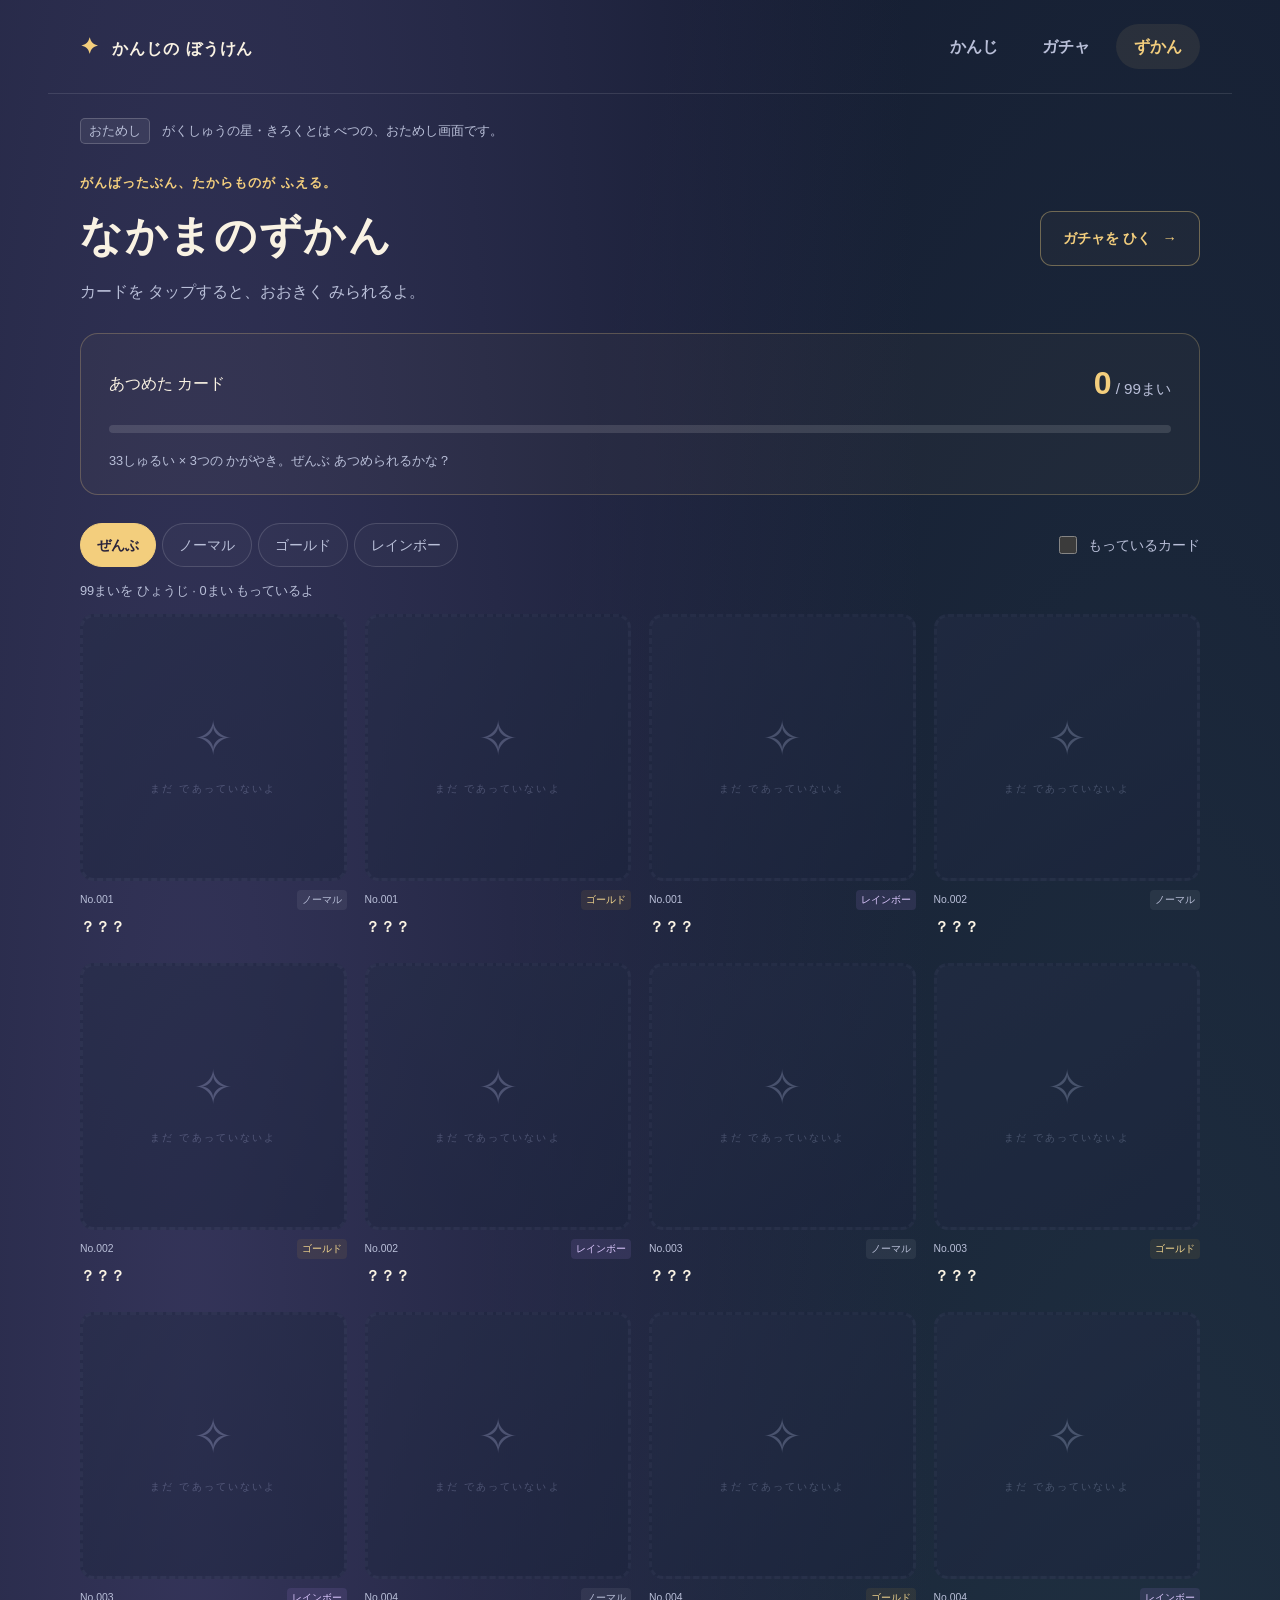
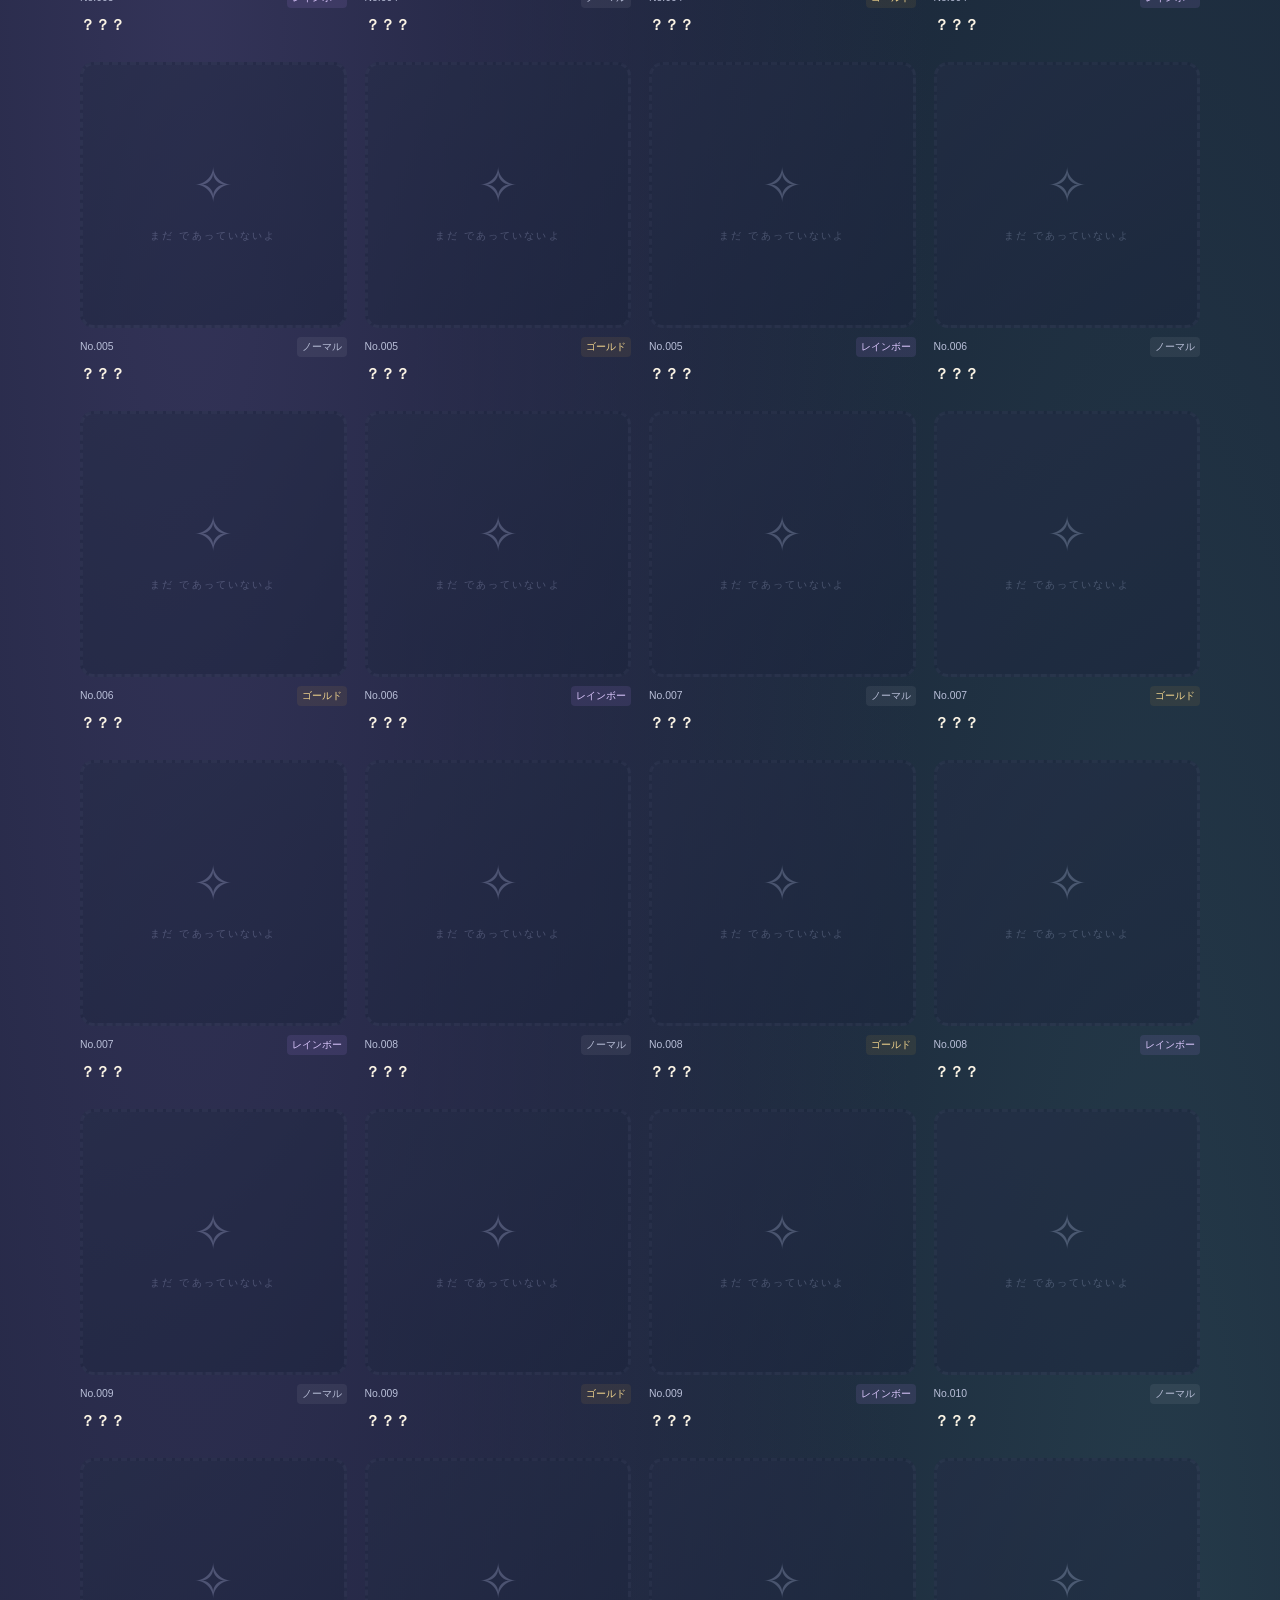
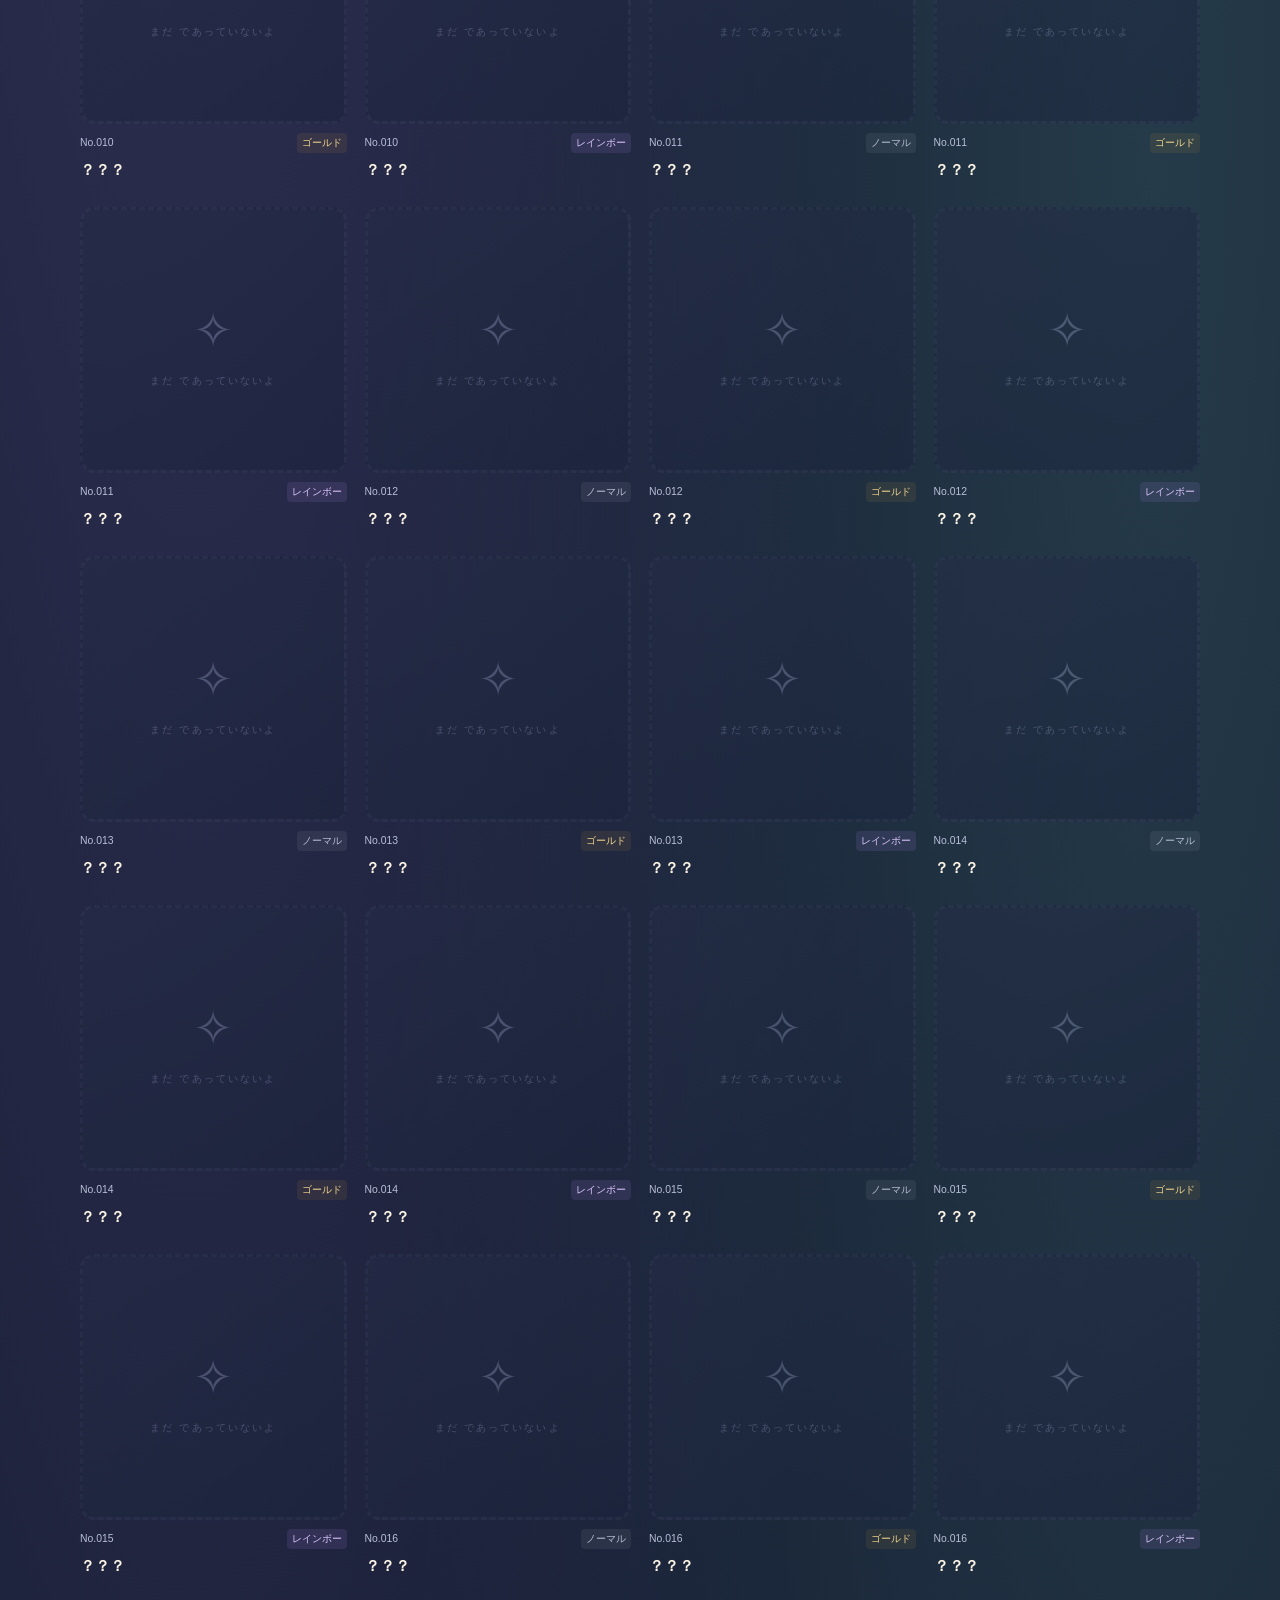
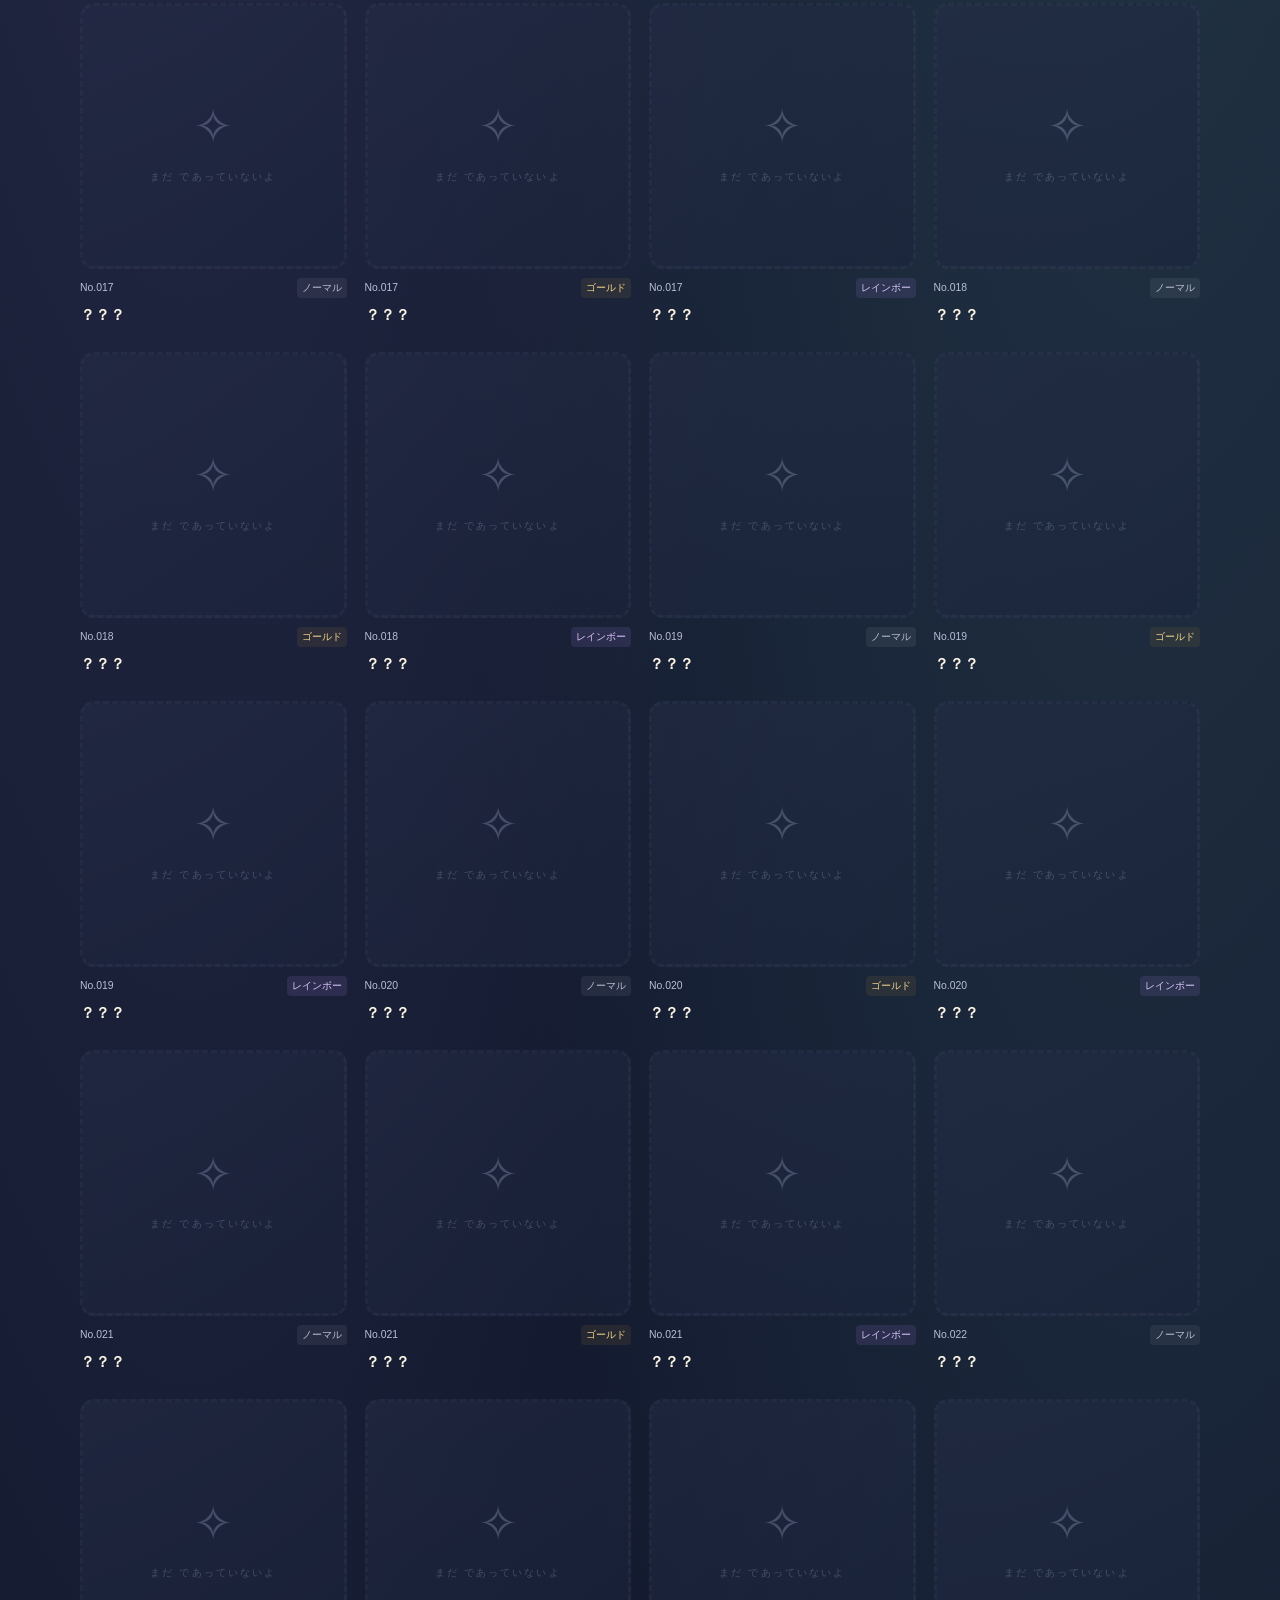
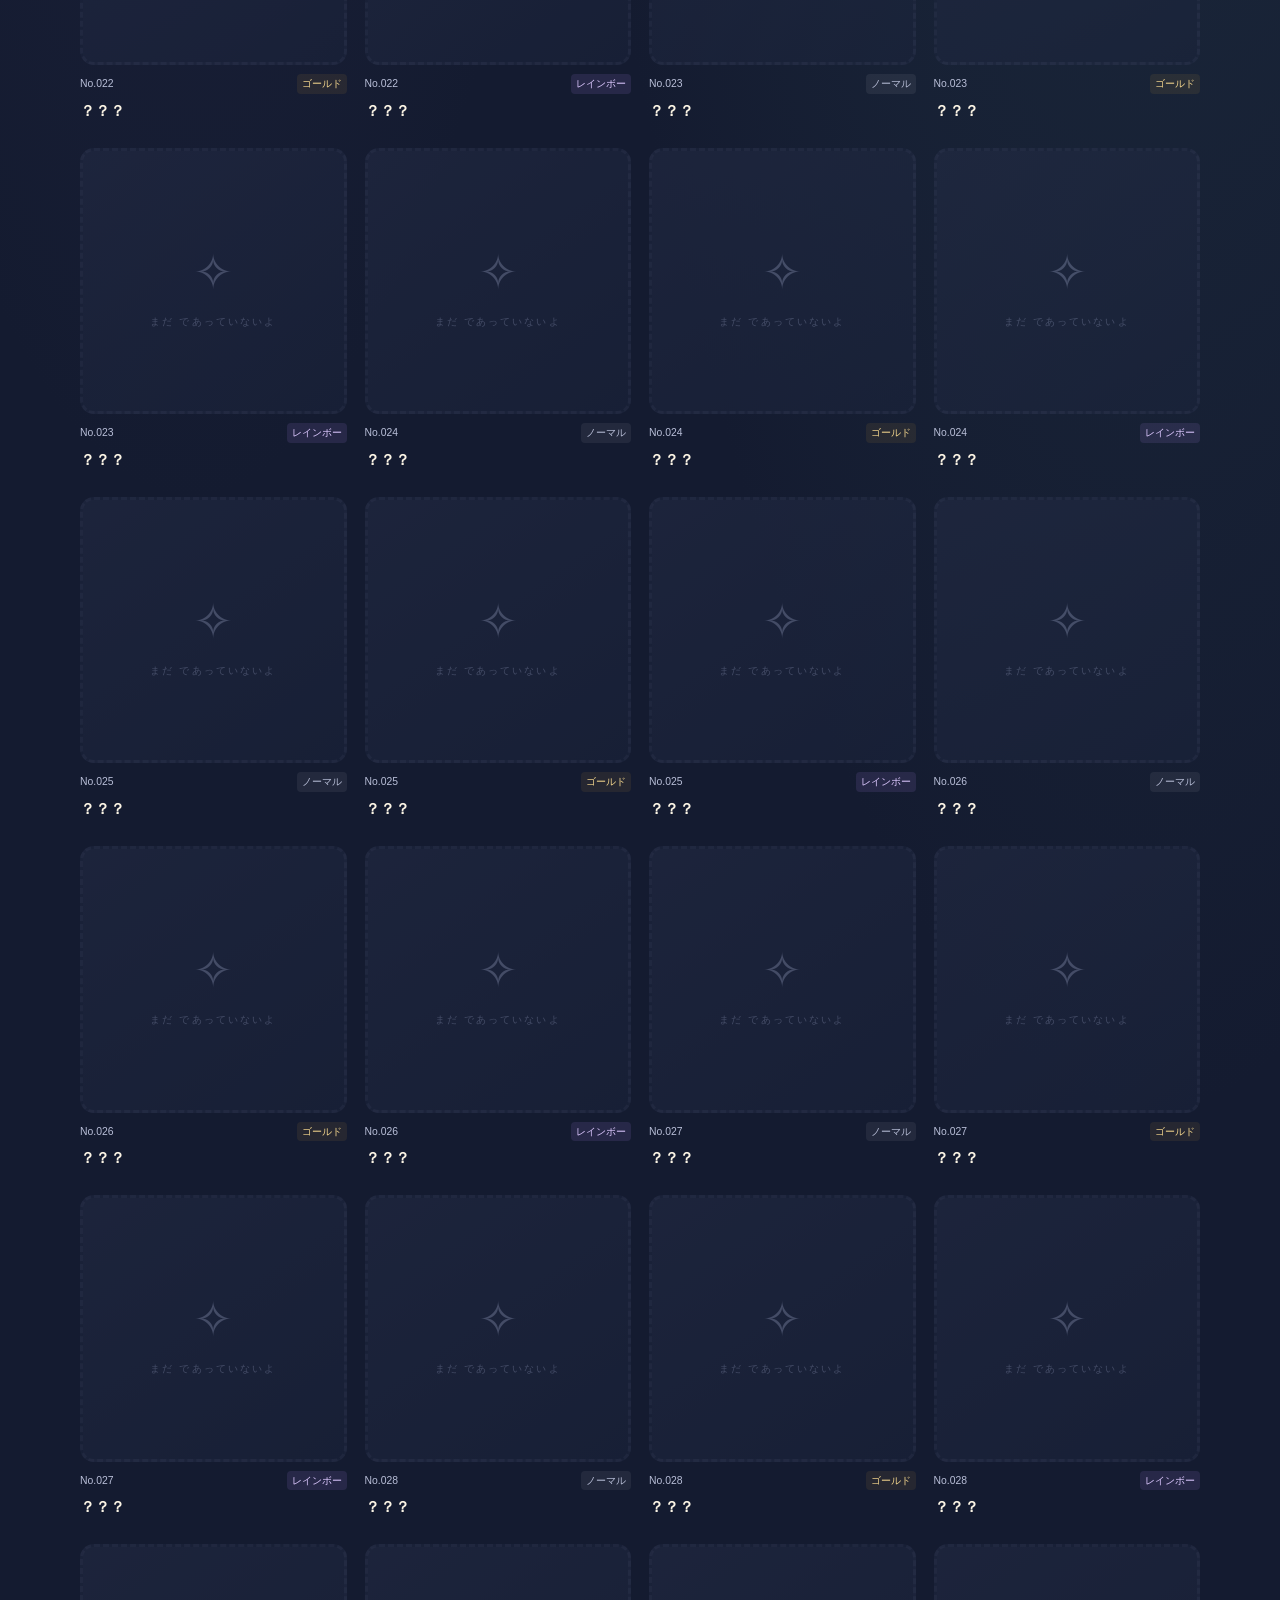
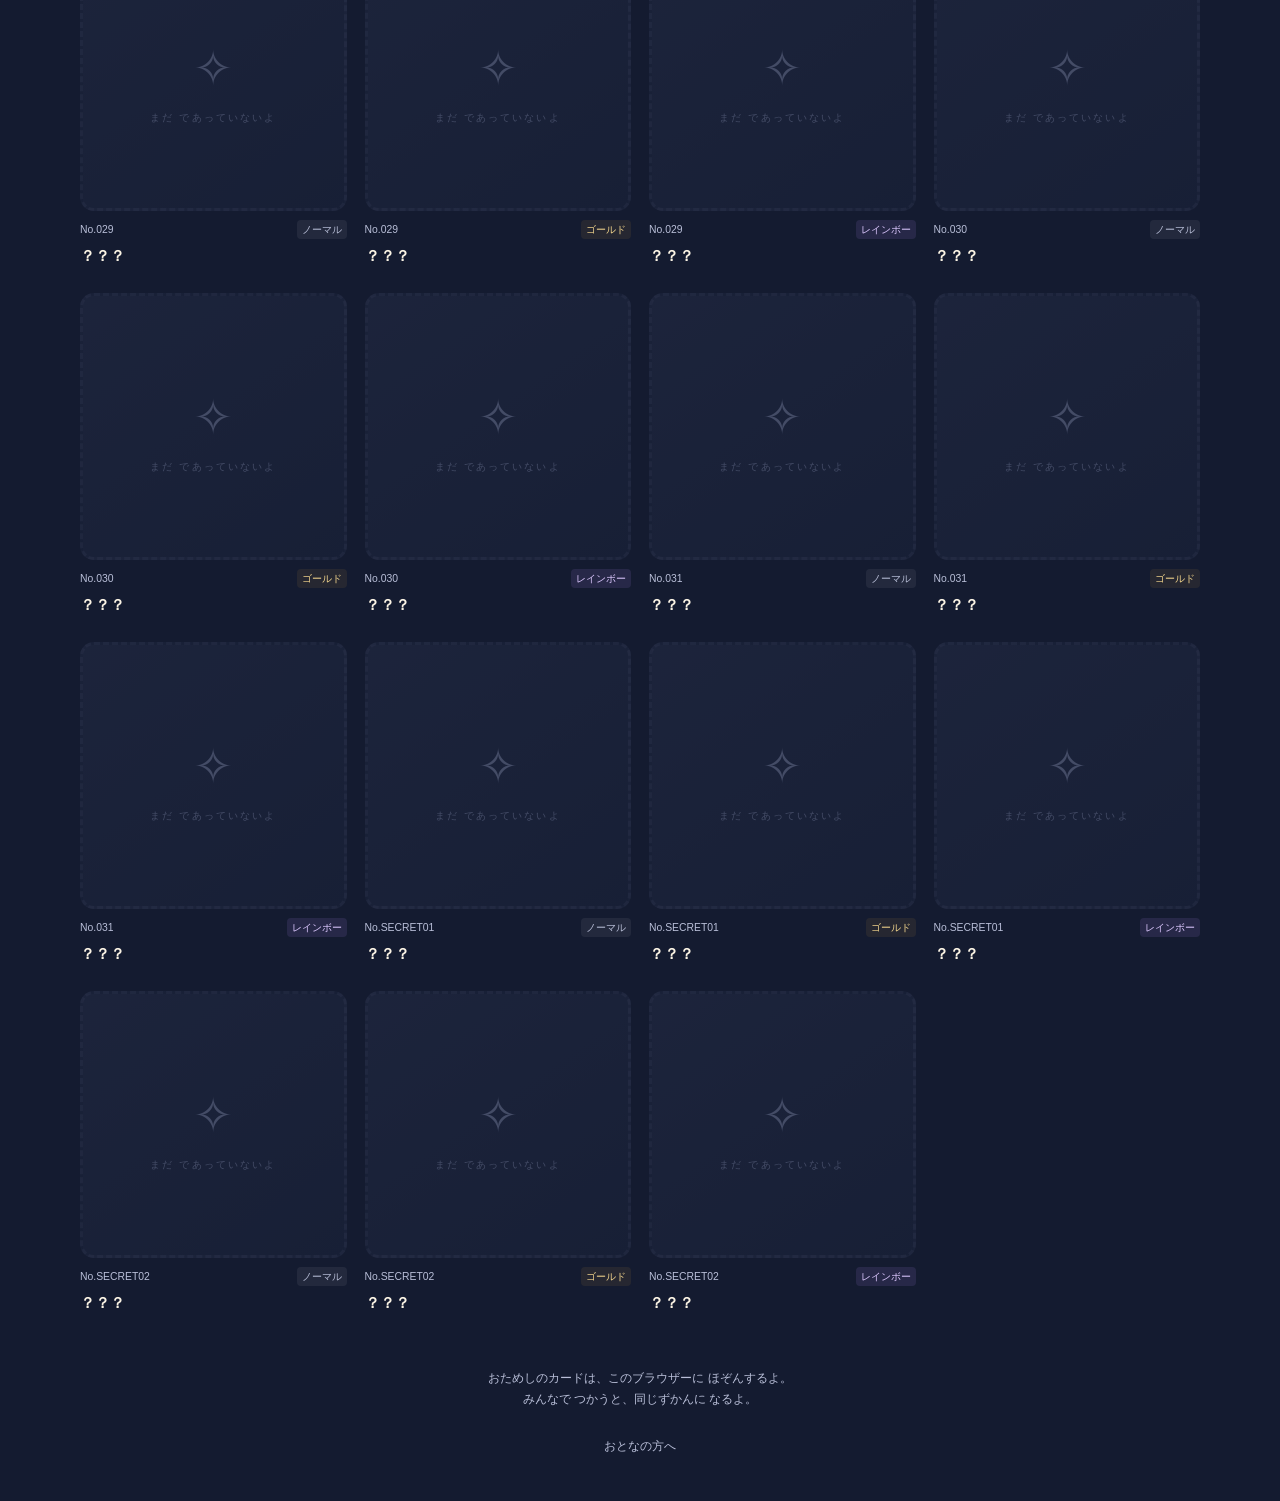
==== collection.html @ ec136ae5 "Add gacha and 99-card album with gold and rainbow foil effects" ====
<!doctype html>
<html lang="ja">
<head>
  <meta charset="utf-8">
  <meta name="viewport" content="width=device-width, initial-scale=1">
  <meta name="theme-color" content="#171d39">
  <link rel="stylesheet" href="css/rewards.css">
  <script src="js/cards.js" defer></script>
  <script src="js/rewards.js" defer></script>
  <title>なかまのずかん | かんじの ぼうけん</title>
</head>
<body data-page="collection">
  <a class="skip-link" href="#main">ほんぶんへ</a>
  <header class="site-header">
    <a class="brand" href="index.html"><span aria-hidden="true">✦</span> かんじの ぼうけん</a>
    <nav aria-label="メニュー">
      <a href="index.html">かんじ</a>
      <a href="gacha.html" >ガチャ</a>
      <a href="collection.html" aria-current="page">ずかん</a>
    </nav>
  </header>
  <main id="main">
    <p class="trial-note"><span>おためし</span> がくしゅうの星・きろくとは べつの、おためし画面です。</p>
    <p id="storage-message" class="notice" role="status" aria-live="polite"></p>
    <div class="page-heading"><div><p class="eyebrow">がんばったぶん、たからものが ふえる。</p><h1>なかまのずかん</h1><p>カードを タップすると、おおきく みられるよ。</p></div><a class="secondary-button" href="gacha.html">ガチャを ひく <span aria-hidden="true">→</span></a></div>
    <section class="collection-progress" aria-label="あつめたカード">
      <div><span>あつめた カード</span><strong><span id="collection-count">0</span><small> / 99まい</small></strong></div>
      <progress id="collection-progress" max="99" value="0" aria-label="99まいまでの すすみぐあい"></progress>
      <p>33しゅるい × 3つの かがやき。ぜんぶ あつめられるかな？</p>
    </section>
    <div class="collection-toolbar"><div id="tier-filters" class="filter-group" role="group" aria-label="カードのしゅるい"><button type="button" data-filter="all" aria-pressed="true">ぜんぶ</button><button type="button" data-filter="normal" aria-pressed="false">ノーマル</button><button type="button" data-filter="gold" aria-pressed="false">ゴールド</button><button type="button" data-filter="rainbow" aria-pressed="false">レインボー</button></div><label class="owned-filter"><input id="owned-only" type="checkbox"> もっているカード</label></div>
    <p id="album-summary" role="status" aria-live="polite"></p>
    <div id="album-grid" class="album-grid"></div>
    <p id="album-empty" class="album-empty" hidden>まだ このカードは ないよ。<a href="gacha.html">ガチャで なかまを さがそう。</a></p>
  </main>
  <dialog id="card-dialog" class="card-dialog" aria-labelledby="detail-name"><button id="close-detail" type="button" class="close-button" aria-label="カードをとじる">×</button><div id="detail-card"></div><p id="detail-tier" class="eyebrow"></p><h2 id="detail-name"></h2><p id="detail-count"></p><button id="detail-done" type="button" class="secondary-button">ずかんに もどる</button></dialog>
  <footer class="site-footer">
    <p>おためしのカードは、このブラウザーに ほぞんするよ。<br>みんなで つかうと、同じずかんに なるよ。</p>
    <details><summary>おとなの方へ</summary><p>この画面は表示・操作確認用です。学習による星の付与、児童別管理、本番の排出率は未連携です。</p><button id="reset-demo" class="text-button" type="button">おためしの記録をリセット</button></details>
  </footer>
  <noscript><p class="notice">JavaScriptを有効にすると、カードをあつめられます。</p></noscript>
</body>
</html>
---- css/rewards.css ----
* { box-sizing: border-box; }
:root { color-scheme: dark; --ink: #f9f2e3; --muted: #b9bfd8; --gold: #f3ce7d; --panel: #252c4a; }
body { margin: 0; color: var(--ink); background: radial-gradient(ellipse at 15% 15%, #343459 0, transparent 48%), radial-gradient(ellipse at 90% 35%, #253b4a 0, transparent 48%), #141b30; font-family: "Hiragino Kaku Gothic ProN", "Yu Gothic", sans-serif; line-height: 1.7; min-height: 100vh; }
a { color: inherit; } button, input { font: inherit; } button, a { -webkit-tap-highlight-color: transparent; } button { cursor: pointer; } button:disabled { cursor: default; opacity: .5; } button:focus-visible, a:focus-visible, input:focus-visible, summary:focus-visible { outline: 3px solid #97e9f6; outline-offset: 5px; }
[hidden] { display: none !important; }
.site-header { max-width: 1184px; margin: auto; padding: 24px 32px; display: flex; align-items: center; justify-content: space-between; gap: 20px; border-bottom: 1px solid #ffffff1c; }
.brand { text-decoration: none; font-weight: 800; letter-spacing: .06em; }.brand span { color: var(--gold); font-size: 1.4em; margin-right: 8px; }
nav { display: flex; gap: 8px; } nav a { white-space: nowrap; text-decoration: none; color: var(--muted); padding: 9px 18px; border-radius: 999px; font-weight: bold; } nav a[aria-current] { color: var(--gold); background: #f3ce7d15; }
main { max-width: 1184px; margin: auto; padding: 24px 32px 40px; }
.trial-note { font-size: .8rem; color: var(--muted); margin: 0 0 8px; }.trial-note span { display: inline-block; background: #ffffff12; border: 1px solid #ffffff30; border-radius: 5px; padding: 1px 8px; margin-right: 8px; }
.notice { color: #ffcfac; margin: 8px 0; }.notice:empty { display: none; }
.page-heading { display: flex; align-items: center; justify-content: space-between; gap: 20px; margin: 28px 0; }.eyebrow { color: var(--gold); letter-spacing: .08em; font-size: .8rem; font-weight: bold; margin: 0 0 6px; }h1 { margin: 0; font-size: clamp(1.8rem, 5vw, 2.65rem); letter-spacing: .04em; }h2 { font-size: 1.35rem; margin: 0 0 14px; }.page-heading p:not(.eyebrow):not(.star-wallet) { color: var(--muted); margin: 6px 0 0; }
.star-wallet { padding: 14px 20px; background: #f3ce7d0d; border: 1px solid #f3ce7d40; border-radius: 14px; font-size: .9rem; white-space: nowrap; }.star-wallet span { color: var(--gold); }.star-wallet strong { font-size: 1.8rem; margin: 0 5px; color: var(--gold); }
.gacha-layout { display: grid; grid-template-columns: 1.1fr 1fr; gap: 24px; }.summon-panel, .result-panel { position: relative; border: 1px solid #ffffff20; border-radius: 24px; padding: 32px; text-align: center; overflow: hidden; }.summon-panel { background: radial-gradient(ellipse at 50% 40%, #654b753b, transparent 65%), #ffffff04; }.result-panel { background: #ffffff05; display: flex; flex-direction: column; align-items: center; justify-content: center; }
.portal { position: relative; width: min(100%, 300px); aspect-ratio: 1; margin: 8px auto 18px; display: grid; place-items: center; }.portal::before { content: ""; position: absolute; inset: 8%; border: 1px solid #e9ce8d30; border-radius: 50%; background: radial-gradient(circle, #f1c36d18, #9272bd12 60%, transparent 70%); box-shadow: 0 0 60px #d29ffa15; }.portal-ring { position: absolute; inset: 0; border: 1px solid #e9ce8d66; border-radius: 50%; transform: rotate(-25deg) scaleY(.93); }.portal-ring::after { content: ""; position: absolute; inset: 13px; border: 1px dashed #e9ce8d44; border-radius: 50%; }
.mystery-card { width: 145px; height: 194px; background: repeating-linear-gradient(45deg, transparent 0 18px, #f9d78f06 18px 19px), linear-gradient(145deg, #414568, #242e4b); border: 3px solid #d1b371; border-radius: 15px; box-shadow: 0 12px 40px #0005, inset 0 0 0 6px #d1b37124; display: flex; flex-direction: column; align-items: center; justify-content: center; transform: rotate(-8deg); }.mystery-card > span { color: var(--gold); font-size: 4rem; text-shadow: 0 0 26px #ffe5a388; }.mystery-card small { font-size: .5rem; letter-spacing: .2em; color: #ebd19f; }.orbit-star { position: absolute; font-size: 2rem; color: var(--gold); }.star-one { top: 12%; right: 5%; }.star-two { bottom: 10%; left: 6%; font-size: 1.3rem; }.is-drawing .mystery-card { animation: summon .65s ease both; }@keyframes summon { 50% { transform: rotate(8deg) scale(1.12); filter: brightness(1.5); } }
.portal-caption { color: var(--muted); font-size: .85rem; }.primary-button, .secondary-button { display: inline-flex; justify-content: center; align-items: center; gap: 12px; padding: 14px 22px; border-radius: 12px; font-weight: bold; text-decoration: none; min-height: 48px; }.primary-button { width: 100%; color: #352815; border: 1px solid #ffe4a2; background: linear-gradient(110deg, #f3d998, #efbb62); box-shadow: 0 5px 20px #ecbd6420; }.primary-button:not(:disabled):hover { filter: brightness(1.08); }.secondary-button { color: var(--gold); border: 1px solid #eaca7d66; background: #f3ce7d08; font-size: .9rem; }.text-button { border: none; background: none; color: var(--muted); text-decoration: underline; padding: 10px 4px; font-size: .85rem; min-height: 44px; }.draw-message { min-height: 1.7em; font-size: .85rem; margin: 10px 0 0; }.result-content { width: 100%; margin: 0 0 22px; }.empty-result { color: #d1bf8750; font-size: 5rem; margin: 38px 0 0; }.result-content > p { color: var(--muted); }.result-content h3 { margin: 12px 0 0; font-size: 1.2rem; }.result-content .card-art { max-width: 268px; margin: 0 auto; }.result-meta { color: var(--gold) !important; font-size: .8rem; }
.card-art { position: relative; border-radius: 14px; overflow: hidden; isolation: isolate; background: #1e2945; border: 3px solid #c6c9d1; box-shadow: 0 9px 22px #0004; }.card-art img { display: block; width: 100%; height: auto; }.card-art::before, .card-art::after { pointer-events: none; position: absolute; inset: 0; content: ""; z-index: 1; }.card-art.normal::before, .card-art.normal::after { display: none; }.card-art.gold { border-color: #f8cf69; box-shadow: 0 0 0 1px #b77a2a, 0 0 22px #f8c65744; }.card-art.gold::before { background: radial-gradient(ellipse 2px 11px at 17% 30%, #fffde8, transparent), radial-gradient(ellipse 11px 2px at 17% 30%, #fffde8, transparent), radial-gradient(ellipse 2px 9px at 83% 68%, #fffde8, transparent), radial-gradient(ellipse 9px 2px at 83% 68%, #fffde8, transparent), linear-gradient(125deg, #ffcb3250, #fff1ab05 35%, #ffe48266 52%, #f4bd2708 70%); mix-blend-mode: soft-light; }.card-art.gold::after { background: linear-gradient(115deg, transparent 25%, #fff7c382 47%, #fff8dbb0 50%, transparent 65%); background-size: 260% 100%; animation: foil-sweep 6s ease-in-out infinite; opacity: .6; }.card-art.rainbow { border-color: #e5b4ff; box-shadow: 0 0 0 1px #9cd8ff, 0 0 25px #ae99ff55; }.card-art.rainbow::before { background: linear-gradient(125deg, #ff407c88, #ffca6c77 20%, #77f3c488 40%, #5dc5ff99 60%, #ac82ff99 80%, #ff8fc588); mix-blend-mode: soft-light; background-size: 200% 200%; animation: rainbow-flow 10s ease-in-out infinite alternate; }.card-art.rainbow::after { background: linear-gradient(115deg, transparent 25%, #ffffff88 49%, transparent 65%); background-size: 260% 100%; animation: foil-sweep 7s ease-in-out infinite; opacity: .55; }@keyframes foil-sweep { 0%, 20% { background-position: 100% 0; } 70%, 100% { background-position: 0 0; } }@keyframes rainbow-flow { from { background-position: 0 0; } to { background-position: 100% 100%; } }
.tier-guide { margin-top: 28px; padding: 28px 32px; display: grid; grid-template-columns: 1fr 1fr; gap: 28px; align-items: center; background: #ffffff04; border: 1px solid #ffffff15; border-radius: 20px; }.tier-guide p:last-child { color: var(--muted); font-size: .85rem; margin-bottom: 0; }.tier-steps { padding: 0; margin: 0; list-style: none; display: grid; grid-template-columns: repeat(3, 1fr); gap: 10px; text-align: center; }.tier-steps li { display: flex; flex-direction: column; align-items: center; font-size: .85rem; }.tier-steps li > span:last-child { color: var(--muted); font-size: .75rem; }.tier-dot { width: 46px; height: 46px; border-radius: 12px; display: grid; place-items: center; margin-bottom: 8px; background: #d2d6e2; color: #555e7c; font-size: 1.5rem; }.tier-dot.gold { background: linear-gradient(120deg, #b97c22, #fff0a8, #d5a147); color: #9b6723; }.tier-dot.rainbow { background: linear-gradient(120deg, #ffa6b6, #f2e2a7, #b6f2ca, #b4d8ff, #d0b7ff); color: #705f9e; }
.collection-progress { padding: 22px 28px; border: 1px solid #e7c68044; background: #f3ce7d08; border-radius: 18px; }.collection-progress > div { display: flex; align-items: center; justify-content: space-between; gap: 12px; }.collection-progress strong { font-size: 2rem; color: var(--gold); }.collection-progress small { font-size: .95rem; font-weight: normal; color: var(--muted); }.collection-progress p { color: var(--muted); font-size: .8rem; margin-bottom: 0; }progress { width: 100%; height: 8px; border: none; background: #ffffff10; border-radius: 10px; accent-color: var(--gold); }progress::-webkit-progress-bar { background: #ffffff10; border-radius: 10px; }progress::-webkit-progress-value { background: linear-gradient(90deg, #a68fce, #f3ce7d); border-radius: 10px; }
.collection-toolbar { display: flex; align-items: center; justify-content: space-between; flex-wrap: wrap; gap: 16px; margin: 28px 0 12px; }.filter-group { display: flex; gap: 6px; flex-wrap: wrap; }.filter-group button { min-height: 44px; border: 1px solid #ffffff25; background: #ffffff05; color: var(--muted); border-radius: 999px; padding: 9px 16px; font-size: .85rem; }.filter-group button[aria-pressed="true"] { color: #29233b; background: var(--gold); border-color: var(--gold); font-weight: bold; }.owned-filter { display: flex; gap: 8px; align-items: center; color: var(--muted); font-size: .85rem; min-height: 44px; }.owned-filter input { width: 18px; height: 18px; accent-color: var(--gold); }#album-summary { color: var(--muted); font-size: .8rem; }.album-grid { display: grid; grid-template-columns: repeat(4, minmax(0, 1fr)); gap: 24px 18px; }.album-entry { min-width: 0; }.album-card-button { border: 0; padding: 0; background: transparent; color: inherit; width: 100%; display: block; text-align: left; }.album-card-button:not(:disabled):hover .card-art { transform: translateY(-3px); }.album-entry .card-art { transition: transform .2s; }.locked-art { aspect-ratio: 1; border-style: dashed; border-color: #6c719033; background: linear-gradient(145deg, #252d47, #1b243c); display: grid; place-content: center; text-align: center; color: #747d9d; box-shadow: none; }.locked-art span { font-size: 3rem; }.locked-art small { font-size: .65rem; letter-spacing: .2em; }.album-label { margin: 9px 0 0; display: flex; align-items: center; justify-content: space-between; gap: 6px; font-size: .65rem; color: var(--muted); }.tier-label { border-radius: 4px; padding: 1px 5px; background: #ffffff10; }.tier-label.gold { color: #f5d78e; background: #cda23d18; }.tier-label.rainbow { color: #ddc8ff; background: #a77fe022; }.album-entry h2 { font-size: .95rem; margin: 4px 0 0; overflow-wrap: anywhere; }.album-entry .quantity { font-size: .72rem; color: var(--muted); margin: 2px 0 0; }.album-empty { text-align: center; padding: 40px 0; color: var(--muted); }.album-empty a { display: block; color: var(--gold); }
.card-dialog { background: #1d2741; color: var(--ink); width: min(92vw, 540px); border: 1px solid #f1d08d66; border-radius: 22px; padding: 40px 26px 24px; max-height: 94vh; overflow: auto; text-align: center; }.card-dialog::backdrop { background: #070b1bd9; backdrop-filter: blur(6px); }.card-dialog .card-art { max-width: 390px; margin: 0 auto 20px; }.card-dialog h2 { margin-bottom: 0; }.card-dialog p { margin: 6px 0 14px; }.close-button { position: absolute; right: 4px; top: 0; width: 44px; height: 40px; background: transparent; border: none; color: var(--ink); font-size: 1.8rem; }.site-footer { text-align: center; color: var(--muted); max-width: 800px; padding: 0 24px 32px; margin: 0 auto; font-size: .75rem; }.site-footer details { margin-top: 20px; }.site-footer summary { cursor: pointer; display: inline-block; min-height: 40px; padding: 7px; }.skip-link { position: absolute; left: 10px; top: -100px; z-index: 20; background: #17233a; padding: 10px; }.skip-link:focus { top: 10px; }
@media (max-width: 800px) { .gacha-layout { grid-template-columns: 1fr 1fr; gap: 16px; }.summon-panel,.result-panel { padding: 22px 16px; }.tier-guide { grid-template-columns: 1fr; }.album-grid { grid-template-columns: repeat(3,minmax(0,1fr)); } }
@media (max-width: 600px) { .site-header { padding: 16px; flex-direction: column; gap: 10px; }.brand { font-size: .95rem; }nav a { padding: 8px 16px; }main { padding: 18px 16px 30px; }.page-heading { flex-direction: column; align-items: flex-start; gap: 14px; margin: 22px 0; }.star-wallet { margin: 0; padding: 8px 16px; }.gacha-layout { grid-template-columns: 1fr; }.summon-panel { padding: 22px; }.portal { width: 235px; }.mystery-card { width: 120px; height: 165px; }.result-panel { padding: 24px; }.result-content .card-art { max-width: 270px; }.tier-guide { padding: 24px 18px; }.album-grid { grid-template-columns: repeat(2,minmax(0,1fr)); gap: 22px 12px; }.collection-progress { padding: 18px; }.filter-group { gap: 7px; display: grid; grid-template-columns: repeat(2, minmax(0, 1fr)); width: 100%; }.filter-group button { font-size: .73rem; padding: 8px 10px; }.collection-progress > div > span { font-size: .8rem; }.album-entry h2 { font-size: .8rem; }.trial-note { font-size: .7rem; }.card-dialog { padding: 40px 16px 20px; } }
@media (prefers-reduced-motion: reduce) { *, *::before, *::after { animation: none !important; transition: none !important; }.card-art.gold::after { background-size: 100% 100%; opacity: .2; }.card-art.rainbow::after { opacity: .2; } }
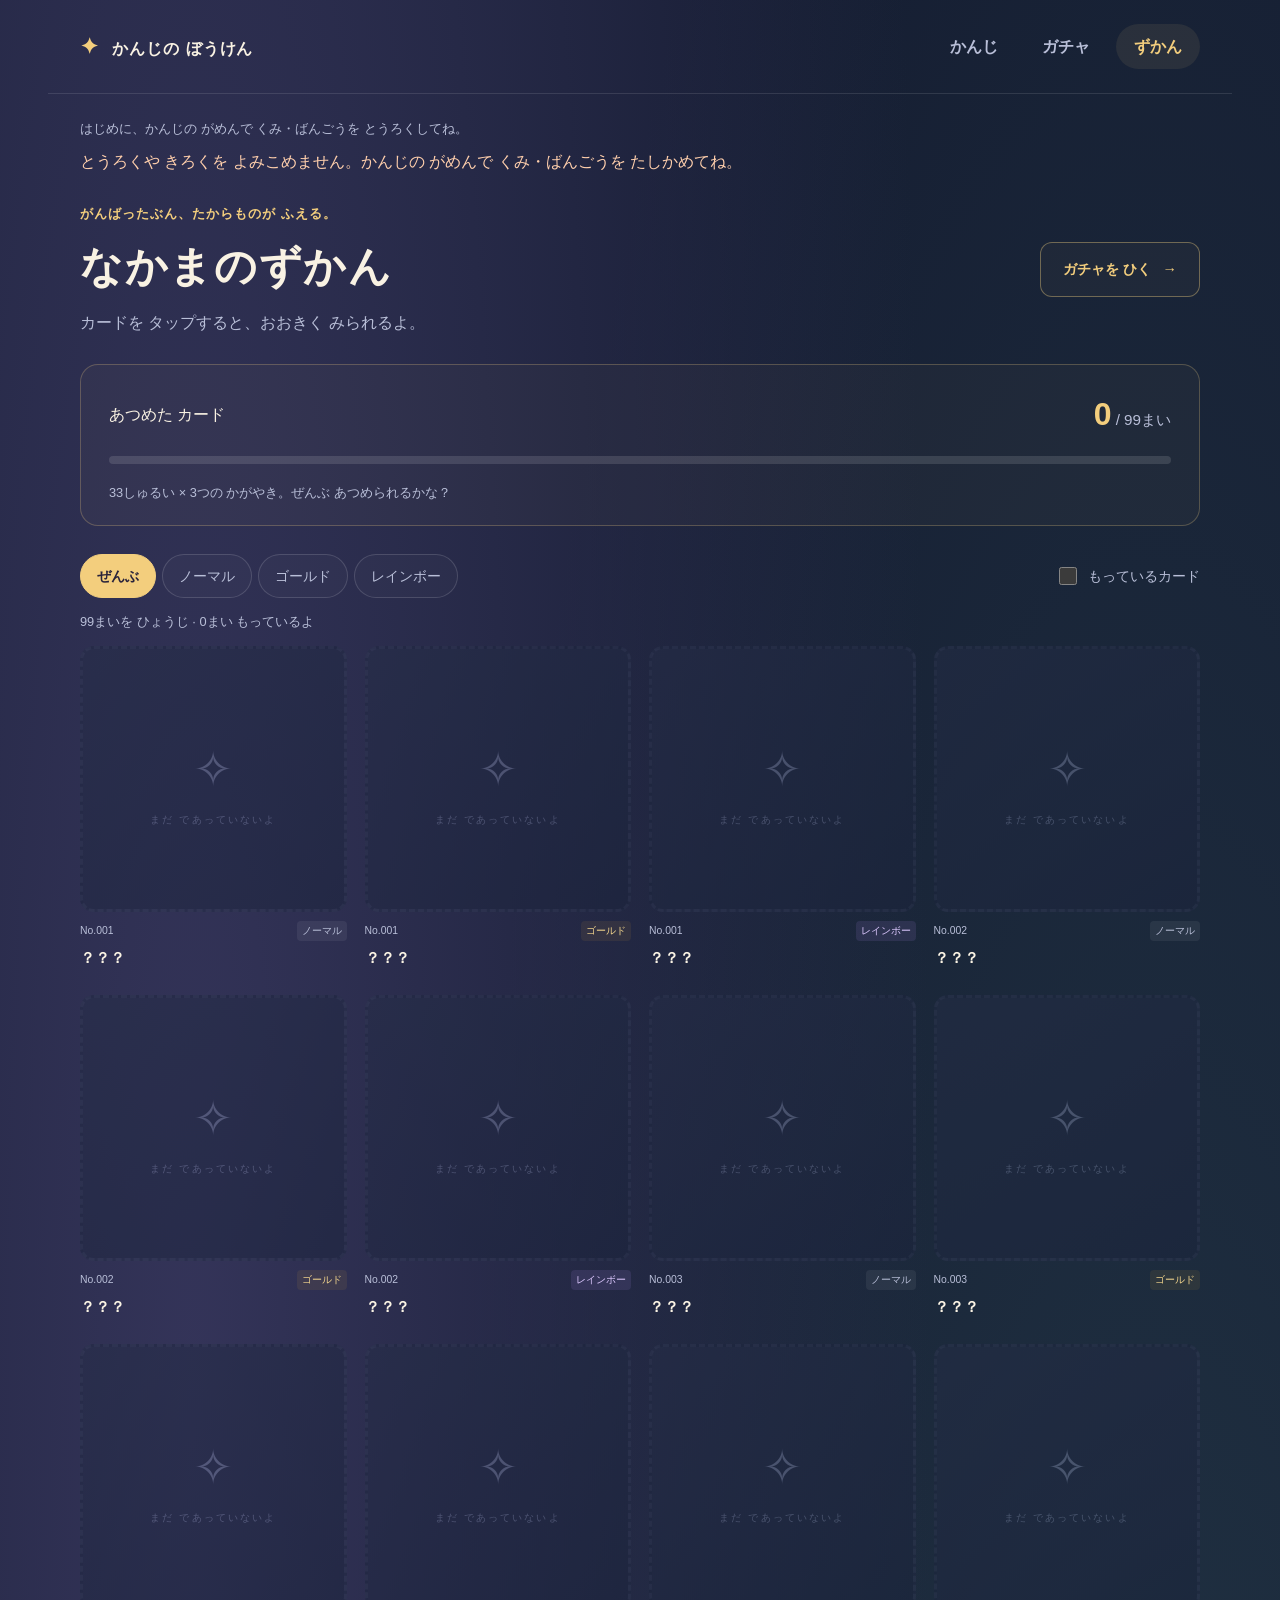
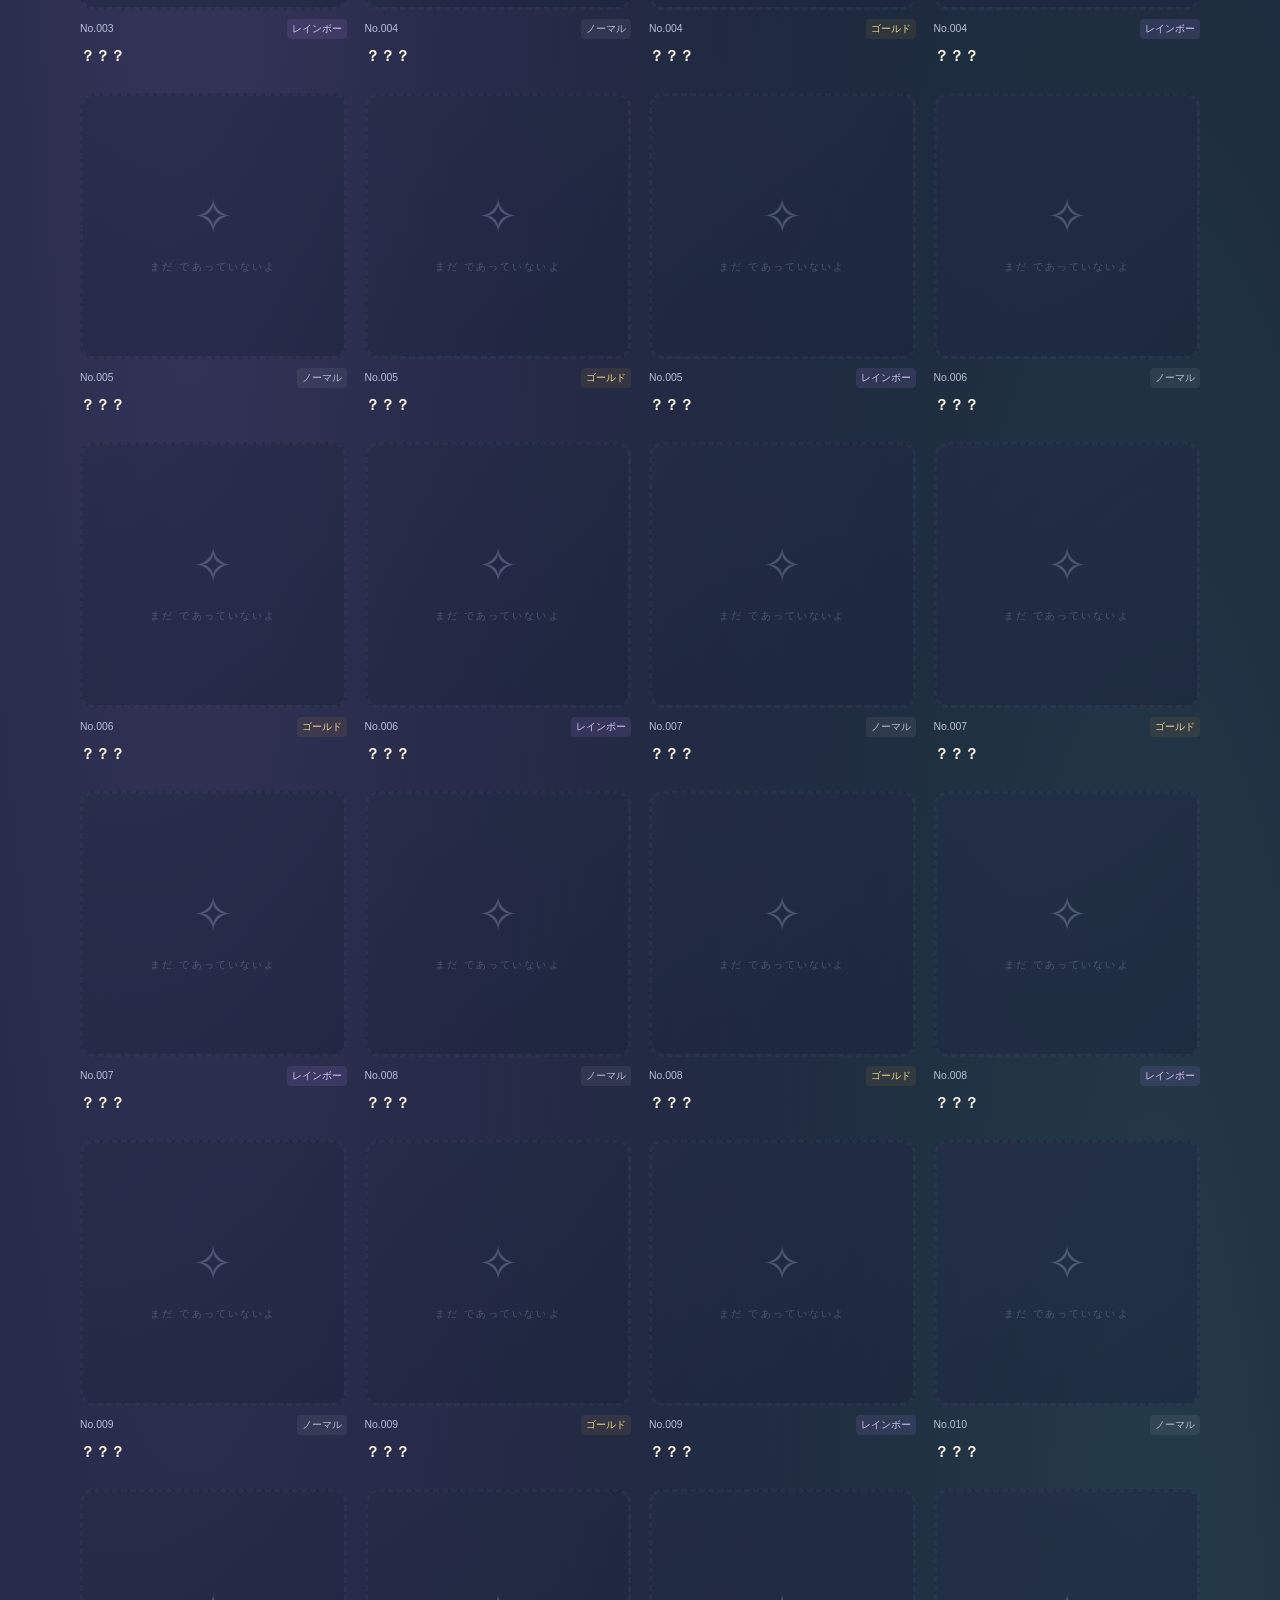
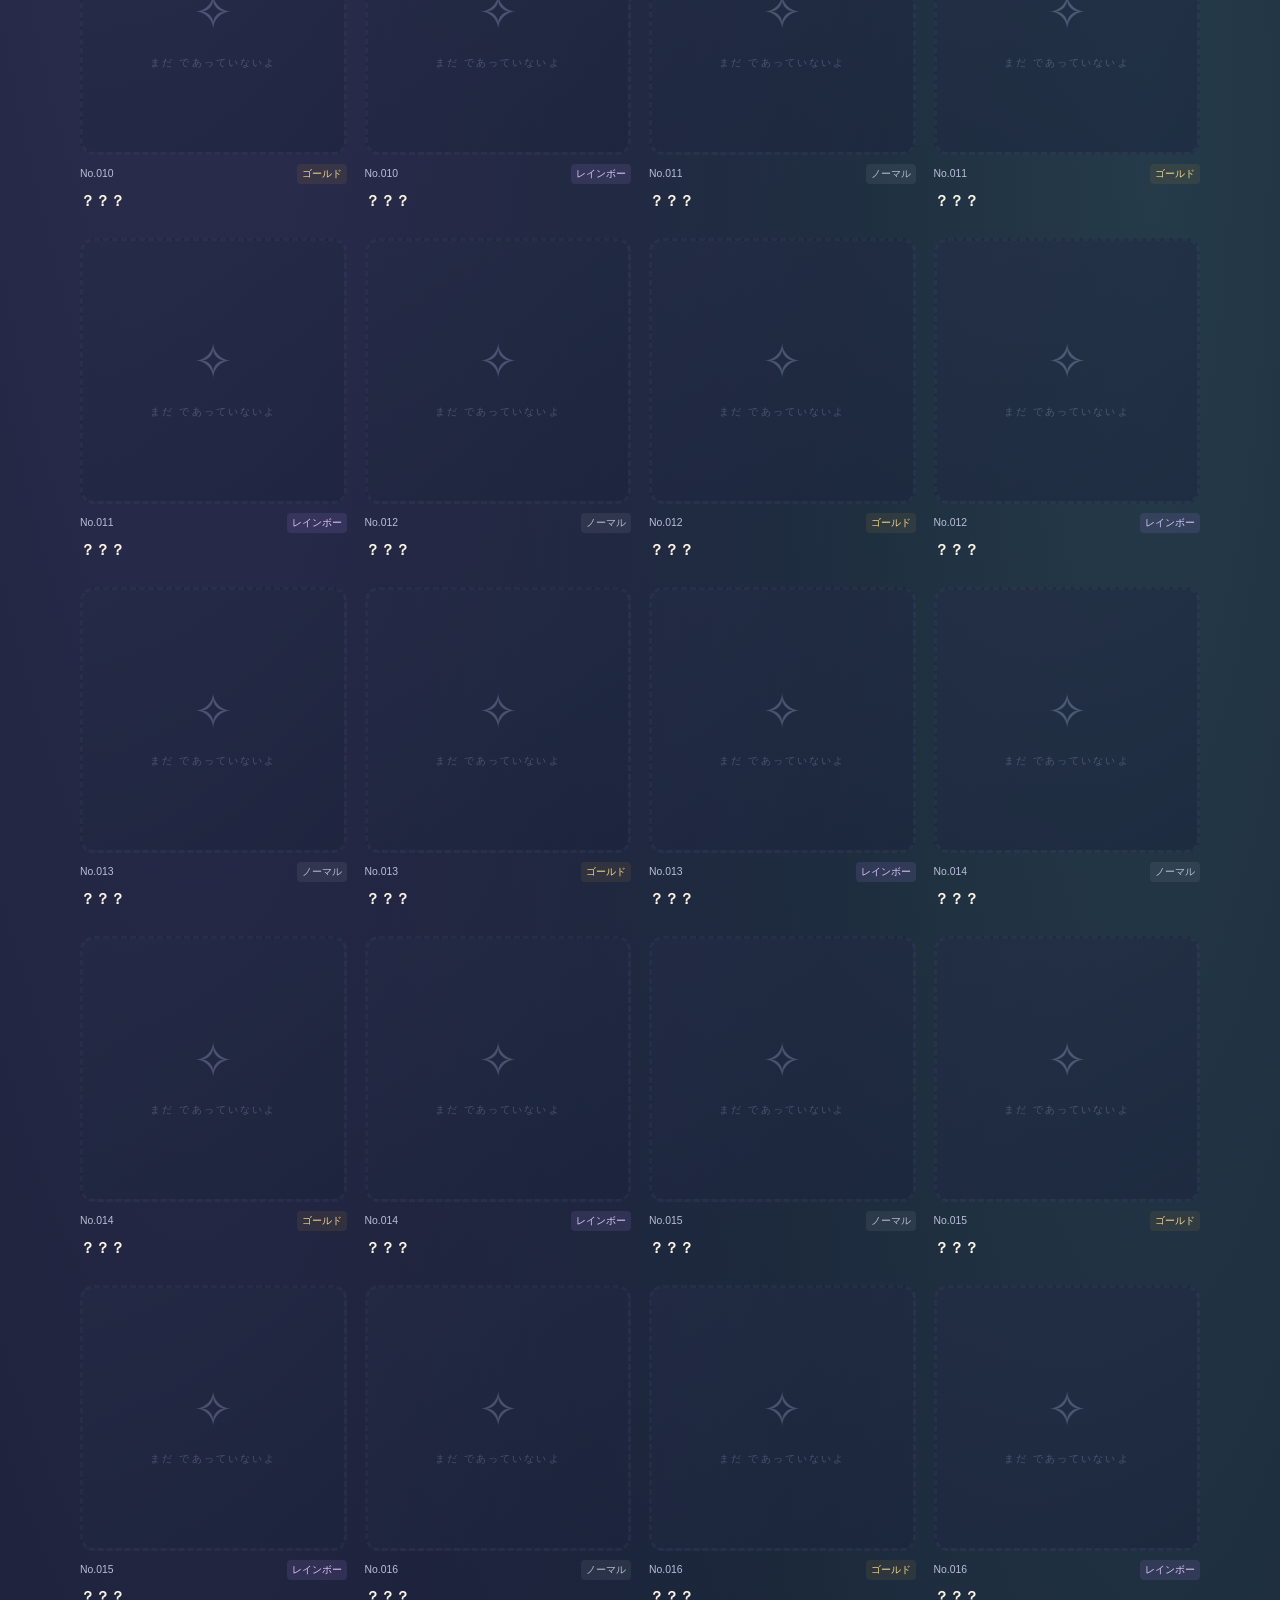
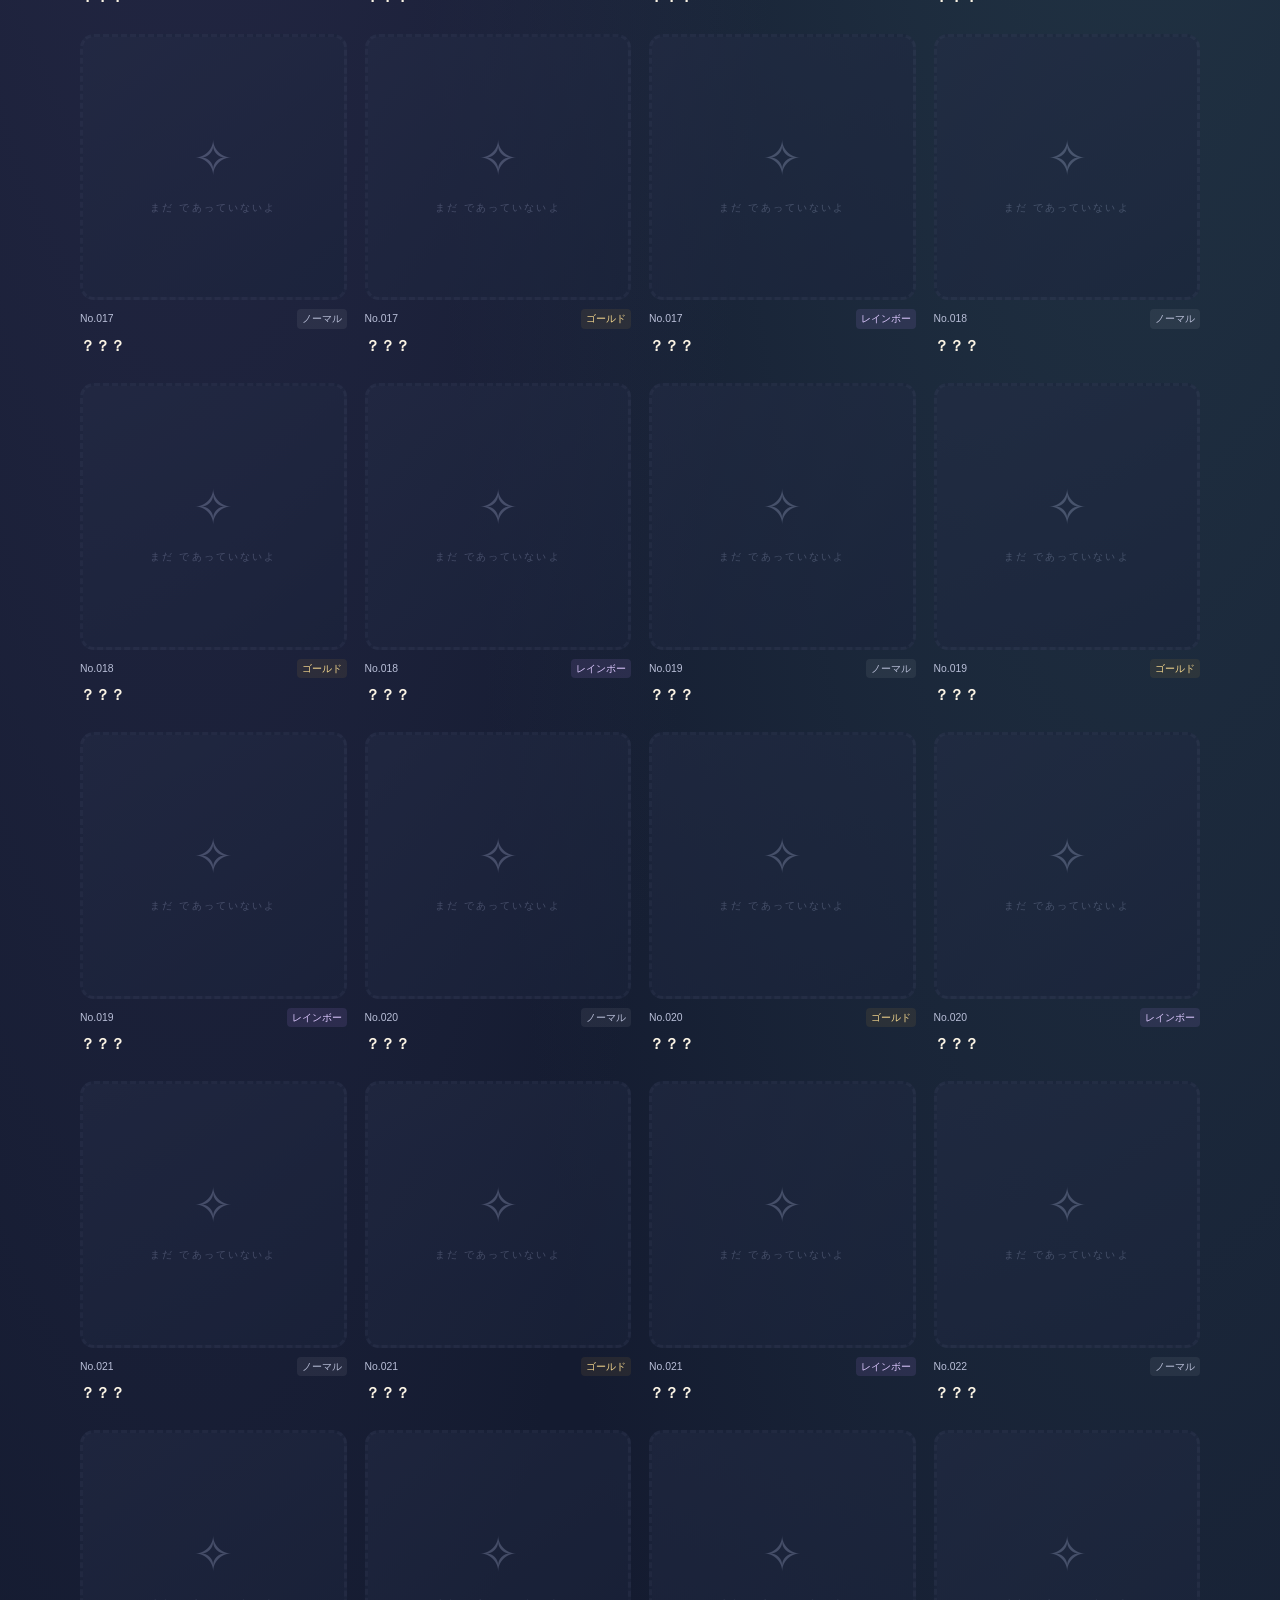
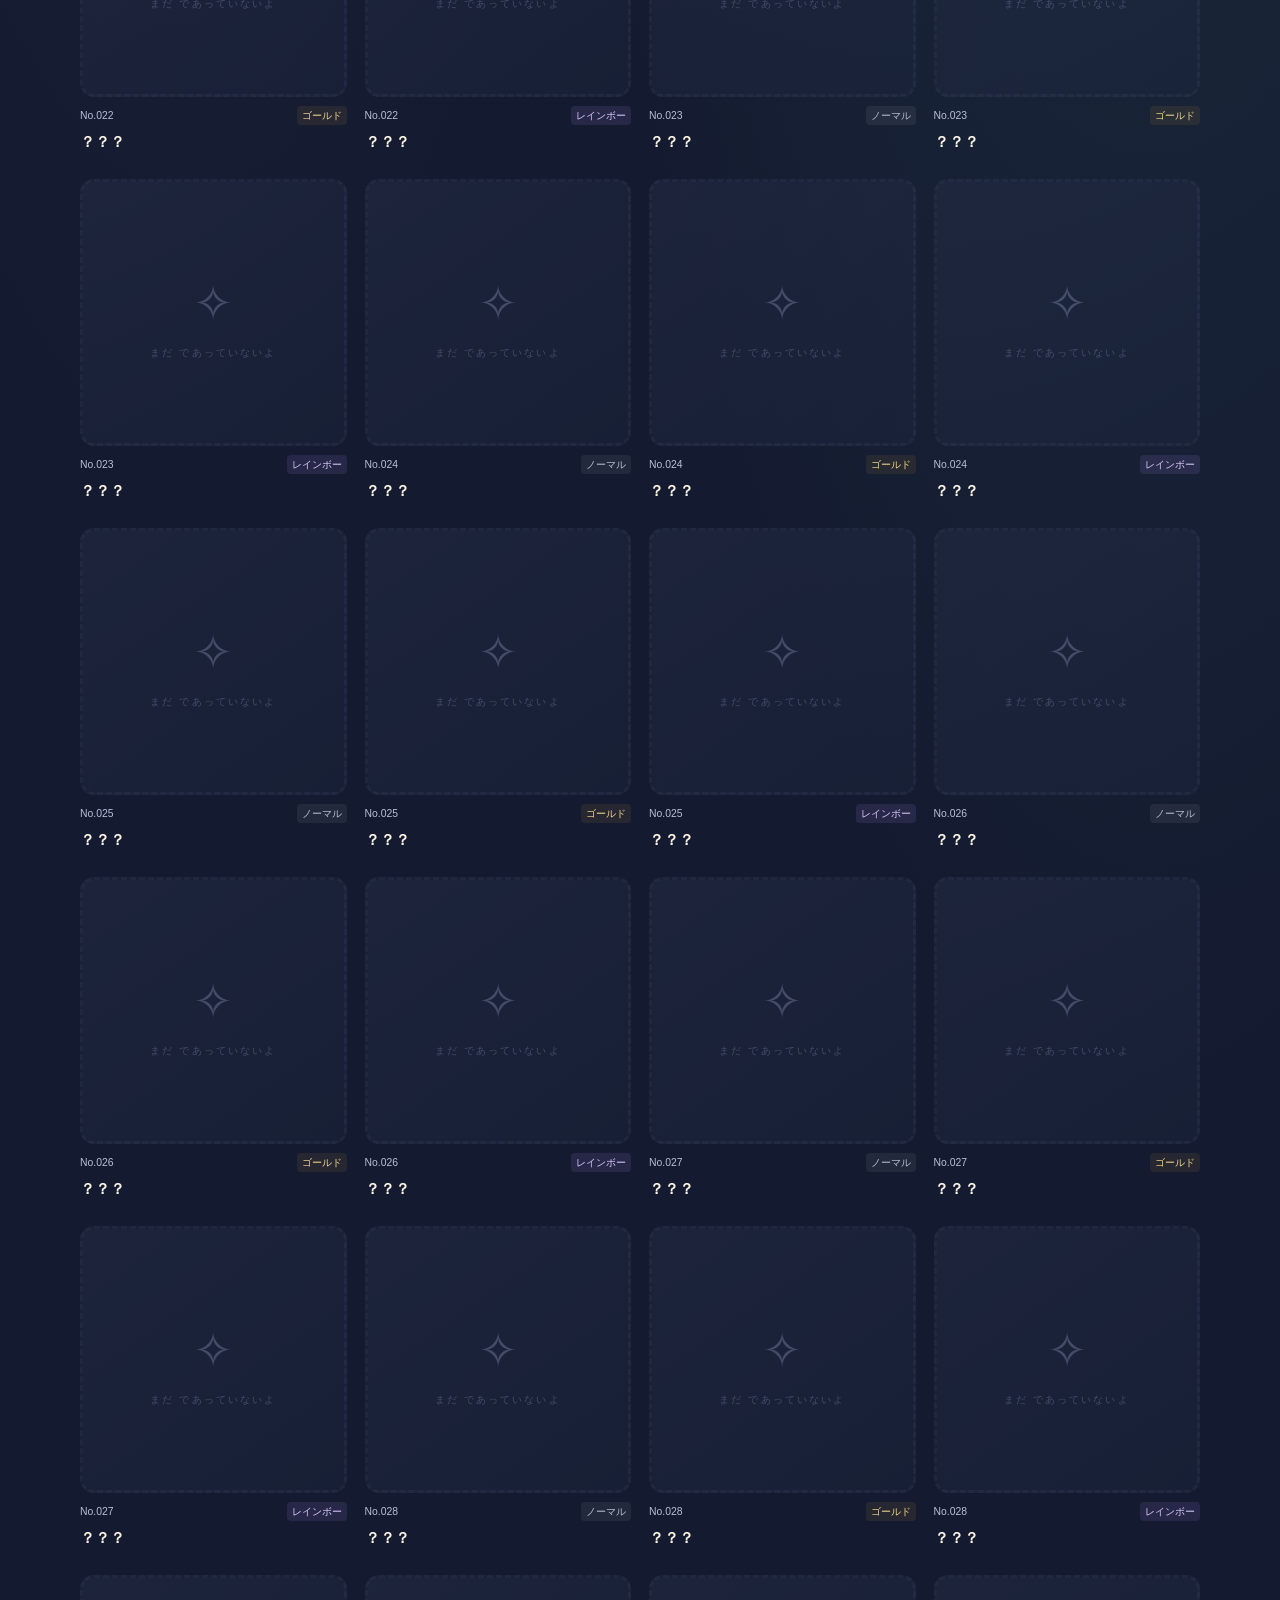
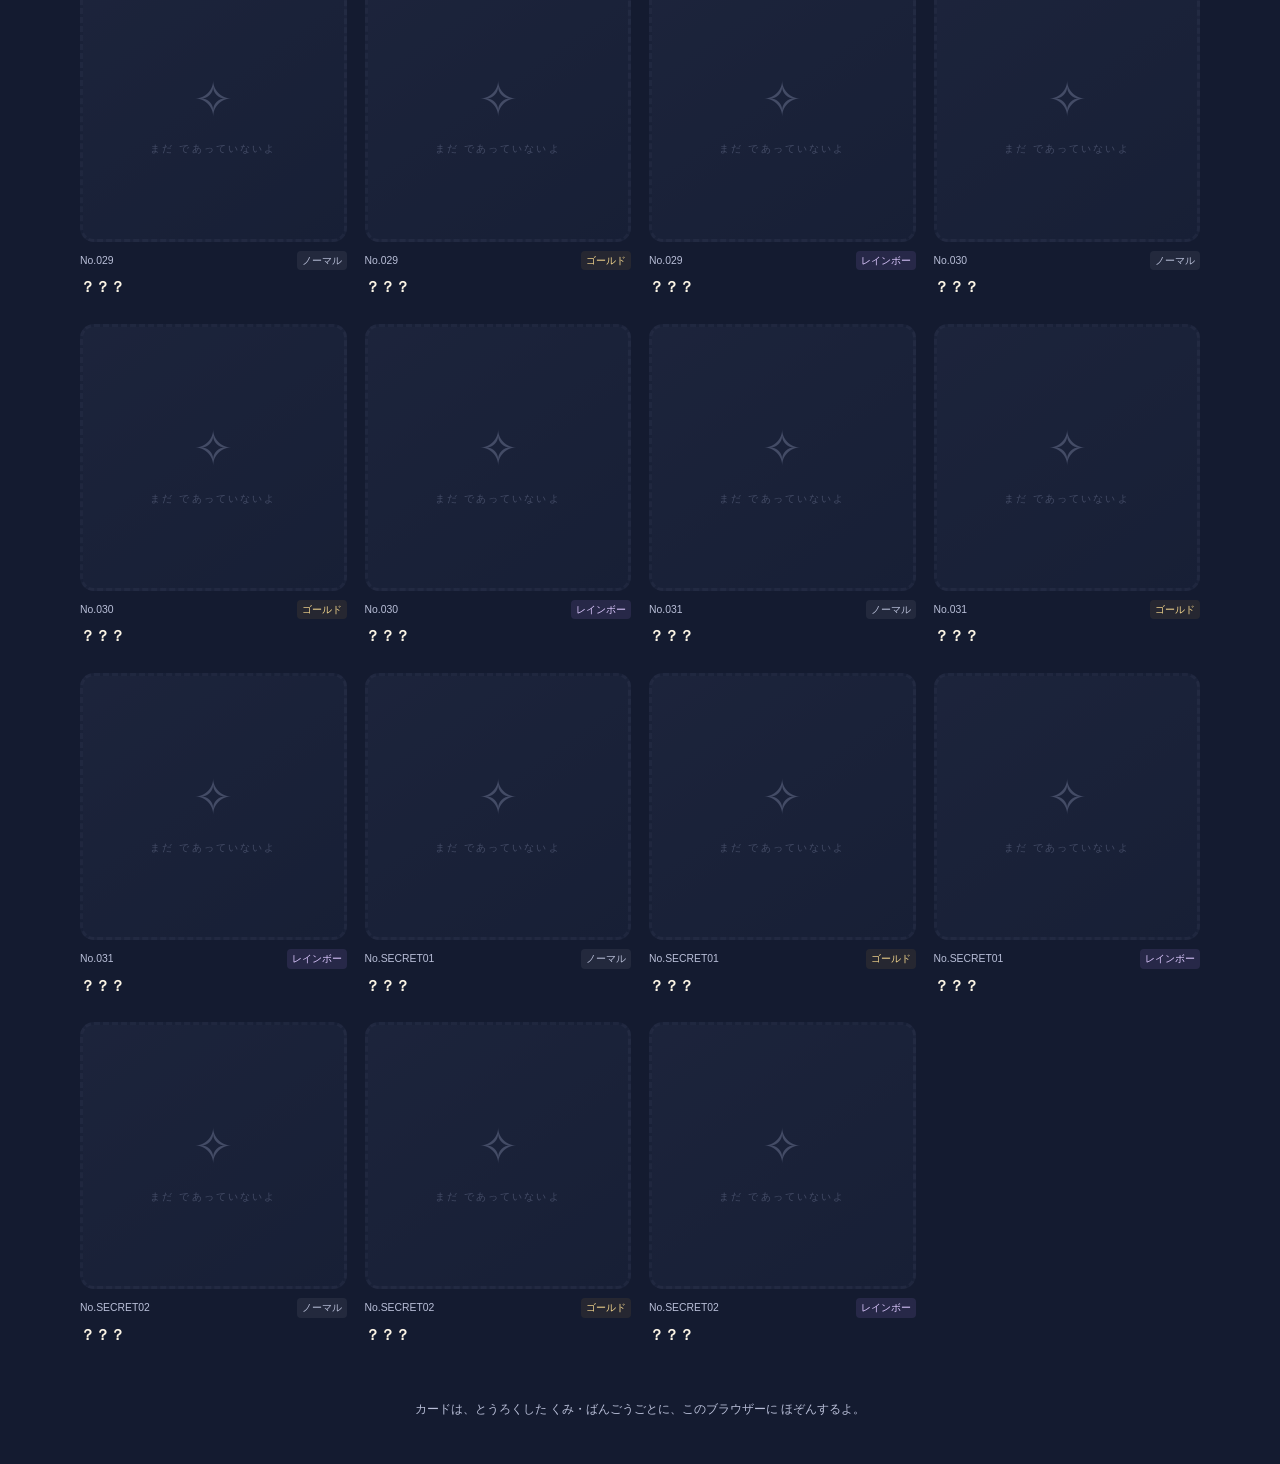
==== commit 5b8cd7b7: "Integrate provided prototype with CSV learning and personal gacha collection" ====
--- a/collection.html
+++ b/collection.html
@@ -6,6 +6,7 @@
   <meta name="theme-color" content="#171d39">
   <link rel="stylesheet" href="css/rewards.css">
   <script src="js/cards.js" defer></script>
+  <script src="js/game-store.js" defer></script>
   <script src="js/rewards.js" defer></script>
   <title>なかまのずかん | かんじの ぼうけん</title>
 </head>
@@ -20,7 +21,7 @@
     </nav>
   </header>
   <main id="main">
-    <p class="trial-note"><span>おためし</span> がくしゅうの星・きろくとは べつの、おためし画面です。</p>
+    <p class="trial-note" id="profile-note"></p>
     <p id="storage-message" class="notice" role="status" aria-live="polite"></p>
     <div class="page-heading"><div><p class="eyebrow">がんばったぶん、たからものが ふえる。</p><h1>なかまのずかん</h1><p>カードを タップすると、おおきく みられるよ。</p></div><a class="secondary-button" href="gacha.html">ガチャを ひく <span aria-hidden="true">→</span></a></div>
     <section class="collection-progress" aria-label="あつめたカード">
@@ -35,8 +36,8 @@
   </main>
   <dialog id="card-dialog" class="card-dialog" aria-labelledby="detail-name"><button id="close-detail" type="button" class="close-button" aria-label="カードをとじる">×</button><div id="detail-card"></div><p id="detail-tier" class="eyebrow"></p><h2 id="detail-name"></h2><p id="detail-count"></p><button id="detail-done" type="button" class="secondary-button">ずかんに もどる</button></dialog>
   <footer class="site-footer">
-    <p>おためしのカードは、このブラウザーに ほぞんするよ。<br>みんなで つかうと、同じずかんに なるよ。</p>
-    <details><summary>おとなの方へ</summary><p>この画面は表示・操作確認用です。学習による星の付与、児童別管理、本番の排出率は未連携です。</p><button id="reset-demo" class="text-button" type="button">おためしの記録をリセット</button></details>
+    <p>カードは、とうろくした くみ・ばんごうごとに、このブラウザーに ほぞんするよ。</p>
+    <details data-demo-only><summary>おとなの方へ</summary><p>この画面は表示・操作確認用です。学習による星の付与、児童別管理、本番の排出率は未連携です。</p><button id="reset-demo" class="text-button" type="button">おためしの記録をリセット</button></details>
   </footer>
   <noscript><p class="notice">JavaScriptを有効にすると、カードをあつめられます。</p></noscript>
 </body>
--- a/css/rewards.css
+++ b/css/rewards.css
@@ -12,14 +12,103 @@
 .page-heading { display: flex; align-items: center; justify-content: space-between; gap: 20px; margin: 28px 0; }.eyebrow { color: var(--gold); letter-spacing: .08em; font-size: .8rem; font-weight: bold; margin: 0 0 6px; }h1 { margin: 0; font-size: clamp(1.8rem, 5vw, 2.65rem); letter-spacing: .04em; }h2 { font-size: 1.35rem; margin: 0 0 14px; }.page-heading p:not(.eyebrow):not(.star-wallet) { color: var(--muted); margin: 6px 0 0; }
 .star-wallet { padding: 14px 20px; background: #f3ce7d0d; border: 1px solid #f3ce7d40; border-radius: 14px; font-size: .9rem; white-space: nowrap; }.star-wallet span { color: var(--gold); }.star-wallet strong { font-size: 1.8rem; margin: 0 5px; color: var(--gold); }
 .gacha-layout { display: grid; grid-template-columns: 1.1fr 1fr; gap: 24px; }.summon-panel, .result-panel { position: relative; border: 1px solid #ffffff20; border-radius: 24px; padding: 32px; text-align: center; overflow: hidden; }.summon-panel { background: radial-gradient(ellipse at 50% 40%, #654b753b, transparent 65%), #ffffff04; }.result-panel { background: #ffffff05; display: flex; flex-direction: column; align-items: center; justify-content: center; }
-.portal { position: relative; width: min(100%, 300px); aspect-ratio: 1; margin: 8px auto 18px; display: grid; place-items: center; }.portal::before { content: ""; position: absolute; inset: 8%; border: 1px solid #e9ce8d30; border-radius: 50%; background: radial-gradient(circle, #f1c36d18, #9272bd12 60%, transparent 70%); box-shadow: 0 0 60px #d29ffa15; }.portal-ring { position: absolute; inset: 0; border: 1px solid #e9ce8d66; border-radius: 50%; transform: rotate(-25deg) scaleY(.93); }.portal-ring::after { content: ""; position: absolute; inset: 13px; border: 1px dashed #e9ce8d44; border-radius: 50%; }
-.mystery-card { width: 145px; height: 194px; background: repeating-linear-gradient(45deg, transparent 0 18px, #f9d78f06 18px 19px), linear-gradient(145deg, #414568, #242e4b); border: 3px solid #d1b371; border-radius: 15px; box-shadow: 0 12px 40px #0005, inset 0 0 0 6px #d1b37124; display: flex; flex-direction: column; align-items: center; justify-content: center; transform: rotate(-8deg); }.mystery-card > span { color: var(--gold); font-size: 4rem; text-shadow: 0 0 26px #ffe5a388; }.mystery-card small { font-size: .5rem; letter-spacing: .2em; color: #ebd19f; }.orbit-star { position: absolute; font-size: 2rem; color: var(--gold); }.star-one { top: 12%; right: 5%; }.star-two { bottom: 10%; left: 6%; font-size: 1.3rem; }.is-drawing .mystery-card { animation: summon .65s ease both; }@keyframes summon { 50% { transform: rotate(8deg) scale(1.12); filter: brightness(1.5); } }
-.portal-caption { color: var(--muted); font-size: .85rem; }.primary-button, .secondary-button { display: inline-flex; justify-content: center; align-items: center; gap: 12px; padding: 14px 22px; border-radius: 12px; font-weight: bold; text-decoration: none; min-height: 48px; }.primary-button { width: 100%; color: #352815; border: 1px solid #ffe4a2; background: linear-gradient(110deg, #f3d998, #efbb62); box-shadow: 0 5px 20px #ecbd6420; }.primary-button:not(:disabled):hover { filter: brightness(1.08); }.secondary-button { color: var(--gold); border: 1px solid #eaca7d66; background: #f3ce7d08; font-size: .9rem; }.text-button { border: none; background: none; color: var(--muted); text-decoration: underline; padding: 10px 4px; font-size: .85rem; min-height: 44px; }.draw-message { min-height: 1.7em; font-size: .85rem; margin: 10px 0 0; }.result-content { width: 100%; margin: 0 0 22px; }.empty-result { color: #d1bf8750; font-size: 5rem; margin: 38px 0 0; }.result-content > p { color: var(--muted); }.result-content h3 { margin: 12px 0 0; font-size: 1.2rem; }.result-content .card-art { max-width: 268px; margin: 0 auto; }.result-meta { color: var(--gold) !important; font-size: .8rem; }
+.machine-caption { color: var(--muted); font-size: .85rem; }.primary-button, .secondary-button { display: inline-flex; justify-content: center; align-items: center; gap: 12px; padding: 14px 22px; border-radius: 12px; font-weight: bold; text-decoration: none; min-height: 48px; }.primary-button { width: 100%; color: #352815; border: 1px solid #ffe4a2; background: linear-gradient(110deg, #f3d998, #efbb62); box-shadow: 0 5px 20px #ecbd6420; }.primary-button:not(:disabled):hover { filter: brightness(1.08); }.secondary-button { color: var(--gold); border: 1px solid #eaca7d66; background: #f3ce7d08; font-size: .9rem; }.text-button { border: none; background: none; color: var(--muted); text-decoration: underline; padding: 10px 4px; font-size: .85rem; min-height: 44px; }.draw-message { min-height: 1.7em; font-size: .85rem; margin: 10px 0 0; }.result-content { width: 100%; margin: 0 0 22px; }.empty-result { color: #d1bf8750; font-size: 5rem; margin: 38px 0 0; }.result-content > p { color: var(--muted); }.result-content h3 { margin: 12px 0 0; font-size: 1.2rem; }.result-content .card-art { max-width: 268px; margin: 0 auto; }.result-meta { color: var(--gold) !important; font-size: .8rem; }
 .card-art { position: relative; border-radius: 14px; overflow: hidden; isolation: isolate; background: #1e2945; border: 3px solid #c6c9d1; box-shadow: 0 9px 22px #0004; }.card-art img { display: block; width: 100%; height: auto; }.card-art::before, .card-art::after { pointer-events: none; position: absolute; inset: 0; content: ""; z-index: 1; }.card-art.normal::before, .card-art.normal::after { display: none; }.card-art.gold { border-color: #f8cf69; box-shadow: 0 0 0 1px #b77a2a, 0 0 22px #f8c65744; }.card-art.gold::before { background: radial-gradient(ellipse 2px 11px at 17% 30%, #fffde8, transparent), radial-gradient(ellipse 11px 2px at 17% 30%, #fffde8, transparent), radial-gradient(ellipse 2px 9px at 83% 68%, #fffde8, transparent), radial-gradient(ellipse 9px 2px at 83% 68%, #fffde8, transparent), linear-gradient(125deg, #ffcb3250, #fff1ab05 35%, #ffe48266 52%, #f4bd2708 70%); mix-blend-mode: soft-light; }.card-art.gold::after { background: linear-gradient(115deg, transparent 25%, #fff7c382 47%, #fff8dbb0 50%, transparent 65%); background-size: 260% 100%; animation: foil-sweep 6s ease-in-out infinite; opacity: .6; }.card-art.rainbow { border-color: #e5b4ff; box-shadow: 0 0 0 1px #9cd8ff, 0 0 25px #ae99ff55; }.card-art.rainbow::before { background: linear-gradient(125deg, #ff407c88, #ffca6c77 20%, #77f3c488 40%, #5dc5ff99 60%, #ac82ff99 80%, #ff8fc588); mix-blend-mode: soft-light; background-size: 200% 200%; animation: rainbow-flow 10s ease-in-out infinite alternate; }.card-art.rainbow::after { background: linear-gradient(115deg, transparent 25%, #ffffff88 49%, transparent 65%); background-size: 260% 100%; animation: foil-sweep 7s ease-in-out infinite; opacity: .55; }@keyframes foil-sweep { 0%, 20% { background-position: 100% 0; } 70%, 100% { background-position: 0 0; } }@keyframes rainbow-flow { from { background-position: 0 0; } to { background-position: 100% 100%; } }
 .tier-guide { margin-top: 28px; padding: 28px 32px; display: grid; grid-template-columns: 1fr 1fr; gap: 28px; align-items: center; background: #ffffff04; border: 1px solid #ffffff15; border-radius: 20px; }.tier-guide p:last-child { color: var(--muted); font-size: .85rem; margin-bottom: 0; }.tier-steps { padding: 0; margin: 0; list-style: none; display: grid; grid-template-columns: repeat(3, 1fr); gap: 10px; text-align: center; }.tier-steps li { display: flex; flex-direction: column; align-items: center; font-size: .85rem; }.tier-steps li > span:last-child { color: var(--muted); font-size: .75rem; }.tier-dot { width: 46px; height: 46px; border-radius: 12px; display: grid; place-items: center; margin-bottom: 8px; background: #d2d6e2; color: #555e7c; font-size: 1.5rem; }.tier-dot.gold { background: linear-gradient(120deg, #b97c22, #fff0a8, #d5a147); color: #9b6723; }.tier-dot.rainbow { background: linear-gradient(120deg, #ffa6b6, #f2e2a7, #b6f2ca, #b4d8ff, #d0b7ff); color: #705f9e; }
 .collection-progress { padding: 22px 28px; border: 1px solid #e7c68044; background: #f3ce7d08; border-radius: 18px; }.collection-progress > div { display: flex; align-items: center; justify-content: space-between; gap: 12px; }.collection-progress strong { font-size: 2rem; color: var(--gold); }.collection-progress small { font-size: .95rem; font-weight: normal; color: var(--muted); }.collection-progress p { color: var(--muted); font-size: .8rem; margin-bottom: 0; }progress { width: 100%; height: 8px; border: none; background: #ffffff10; border-radius: 10px; accent-color: var(--gold); }progress::-webkit-progress-bar { background: #ffffff10; border-radius: 10px; }progress::-webkit-progress-value { background: linear-gradient(90deg, #a68fce, #f3ce7d); border-radius: 10px; }
 .collection-toolbar { display: flex; align-items: center; justify-content: space-between; flex-wrap: wrap; gap: 16px; margin: 28px 0 12px; }.filter-group { display: flex; gap: 6px; flex-wrap: wrap; }.filter-group button { min-height: 44px; border: 1px solid #ffffff25; background: #ffffff05; color: var(--muted); border-radius: 999px; padding: 9px 16px; font-size: .85rem; }.filter-group button[aria-pressed="true"] { color: #29233b; background: var(--gold); border-color: var(--gold); font-weight: bold; }.owned-filter { display: flex; gap: 8px; align-items: center; color: var(--muted); font-size: .85rem; min-height: 44px; }.owned-filter input { width: 18px; height: 18px; accent-color: var(--gold); }#album-summary { color: var(--muted); font-size: .8rem; }.album-grid { display: grid; grid-template-columns: repeat(4, minmax(0, 1fr)); gap: 24px 18px; }.album-entry { min-width: 0; }.album-card-button { border: 0; padding: 0; background: transparent; color: inherit; width: 100%; display: block; text-align: left; }.album-card-button:not(:disabled):hover .card-art { transform: translateY(-3px); }.album-entry .card-art { transition: transform .2s; }.locked-art { aspect-ratio: 1; border-style: dashed; border-color: #6c719033; background: linear-gradient(145deg, #252d47, #1b243c); display: grid; place-content: center; text-align: center; color: #747d9d; box-shadow: none; }.locked-art span { font-size: 3rem; }.locked-art small { font-size: .65rem; letter-spacing: .2em; }.album-label { margin: 9px 0 0; display: flex; align-items: center; justify-content: space-between; gap: 6px; font-size: .65rem; color: var(--muted); }.tier-label { border-radius: 4px; padding: 1px 5px; background: #ffffff10; }.tier-label.gold { color: #f5d78e; background: #cda23d18; }.tier-label.rainbow { color: #ddc8ff; background: #a77fe022; }.album-entry h2 { font-size: .95rem; margin: 4px 0 0; overflow-wrap: anywhere; }.album-entry .quantity { font-size: .72rem; color: var(--muted); margin: 2px 0 0; }.album-empty { text-align: center; padding: 40px 0; color: var(--muted); }.album-empty a { display: block; color: var(--gold); }
 .card-dialog { background: #1d2741; color: var(--ink); width: min(92vw, 540px); border: 1px solid #f1d08d66; border-radius: 22px; padding: 40px 26px 24px; max-height: 94vh; overflow: auto; text-align: center; }.card-dialog::backdrop { background: #070b1bd9; backdrop-filter: blur(6px); }.card-dialog .card-art { max-width: 390px; margin: 0 auto 20px; }.card-dialog h2 { margin-bottom: 0; }.card-dialog p { margin: 6px 0 14px; }.close-button { position: absolute; right: 4px; top: 0; width: 44px; height: 40px; background: transparent; border: none; color: var(--ink); font-size: 1.8rem; }.site-footer { text-align: center; color: var(--muted); max-width: 800px; padding: 0 24px 32px; margin: 0 auto; font-size: .75rem; }.site-footer details { margin-top: 20px; }.site-footer summary { cursor: pointer; display: inline-block; min-height: 40px; padding: 7px; }.skip-link { position: absolute; left: 10px; top: -100px; z-index: 20; background: #17233a; padding: 10px; }.skip-link:focus { top: 10px; }
 @media (max-width: 800px) { .gacha-layout { grid-template-columns: 1fr 1fr; gap: 16px; }.summon-panel,.result-panel { padding: 22px 16px; }.tier-guide { grid-template-columns: 1fr; }.album-grid { grid-template-columns: repeat(3,minmax(0,1fr)); } }
-@media (max-width: 600px) { .site-header { padding: 16px; flex-direction: column; gap: 10px; }.brand { font-size: .95rem; }nav a { padding: 8px 16px; }main { padding: 18px 16px 30px; }.page-heading { flex-direction: column; align-items: flex-start; gap: 14px; margin: 22px 0; }.star-wallet { margin: 0; padding: 8px 16px; }.gacha-layout { grid-template-columns: 1fr; }.summon-panel { padding: 22px; }.portal { width: 235px; }.mystery-card { width: 120px; height: 165px; }.result-panel { padding: 24px; }.result-content .card-art { max-width: 270px; }.tier-guide { padding: 24px 18px; }.album-grid { grid-template-columns: repeat(2,minmax(0,1fr)); gap: 22px 12px; }.collection-progress { padding: 18px; }.filter-group { gap: 7px; display: grid; grid-template-columns: repeat(2, minmax(0, 1fr)); width: 100%; }.filter-group button { font-size: .73rem; padding: 8px 10px; }.collection-progress > div > span { font-size: .8rem; }.album-entry h2 { font-size: .8rem; }.trial-note { font-size: .7rem; }.card-dialog { padding: 40px 16px 20px; } }
+@media (max-width: 600px) { .site-header { padding: 16px; flex-direction: column; gap: 10px; }.brand { font-size: .95rem; }nav a { padding: 8px 16px; }main { padding: 18px 16px 30px; }.page-heading { flex-direction: column; align-items: flex-start; gap: 14px; margin: 22px 0; }.star-wallet { margin: 0; padding: 8px 16px; }.gacha-layout { grid-template-columns: 1fr; }.summon-panel { padding: 22px; }.result-panel { padding: 24px; }.result-content .card-art { max-width: 270px; }.tier-guide { padding: 24px 18px; }.album-grid { grid-template-columns: repeat(2,minmax(0,1fr)); gap: 22px 12px; }.collection-progress { padding: 18px; }.filter-group { gap: 7px; display: grid; grid-template-columns: repeat(2, minmax(0, 1fr)); width: 100%; }.filter-group button { font-size: .73rem; padding: 8px 10px; }.collection-progress > div > span { font-size: .8rem; }.album-entry h2 { font-size: .8rem; }.trial-note { font-size: .7rem; }.card-dialog { padding: 40px 16px 20px; } }
 @media (prefers-reduced-motion: reduce) { *, *::before, *::after { animation: none !important; transition: none !important; }.card-art.gold::after { background-size: 100% 100%; opacity: .2; }.card-art.rainbow::after { opacity: .2; } }
+
+/* A real capsule machine: turn → capsule drops → capsule opens → reveal. */
+.gacha-machine { position: relative; width: 236px; height: 328px; margin: 6px auto 18px; filter: drop-shadow(0 14px 14px #0005); }
+.machine-sign { position: absolute; top: 0; left: 22px; right: 22px; z-index: 4; border: 2px solid #ffe4a0; background: #305f74; color: #ffecb2; border-radius: 12px 12px 4px 4px; font-size: .85rem; font-weight: bold; padding: 5px; box-shadow: 0 3px 8px #0004; }
+.machine-globe { position: absolute; top: 26px; left: 8px; width: 220px; height: 158px; border: 5px solid #bce4e8; border-radius: 90px 90px 25px 25px; background: radial-gradient(circle at 35% 25%, #ffffff40, transparent 55%), linear-gradient(130deg,#91d9ee55,#42618f80); overflow: hidden; box-shadow: inset 0 0 18px #e0ffff44; }
+.globe-shine { position: absolute; left: 17px; top: 14px; width: 24px; height: 65px; border-radius: 50%; background: #e9ffff80; transform: rotate(25deg); z-index: 2; }
+.mini-capsule { position: absolute; width: 51px; height: 51px; border-radius: 50%; background: linear-gradient(to bottom, var(--capsule-color) 47%, #f4f2e4 49%, #c9d8de 54%); border: 2px solid #ffffff88; box-shadow: inset -5px -6px 5px #0002, 0 2px 5px #0005; }
+.c1 { --capsule-color: #f78798; left: 14px; bottom: 9px; transform: rotate(-25deg); }.c2 { --capsule-color: #f8d36a; left: 66px; bottom: 1px; transform: rotate(20deg); }.c3 { --capsule-color: #9d89e5; right: 17px; bottom: 5px; transform: rotate(-15deg); }.c4 { --capsule-color: #70cdb8; left: 41px; bottom: 54px; transform: rotate(30deg); }.c5 { --capsule-color: #77b9ef; right: 44px; bottom: 54px; transform: rotate(-40deg); }.c6 { --capsule-color: #f4a56d; left: 88px; bottom: 83px; transform: rotate(10deg); }
+.machine-base { position: absolute; top: 171px; left: 0; right: 0; height: 143px; background: linear-gradient(100deg,#408a9a,#296578 70%,#20566b); border: 3px solid #91c8cd; border-top: 6px solid #ffe09a; border-radius: 12px 12px 28px 28px; box-shadow: inset 0 -10px 0 #153c5640; }
+.coin-slot { position: absolute; top: 14px; left: 17px; font-size: .7rem; color: #ffdf91; padding: 0 8px; border: 1px solid #15394b; border-radius: 5px; background: #183a4b; }
+.machine-handle { position: absolute; top: 40px; left: 22px; border-radius: 50%; width: 70px; height: 70px; border: 5px solid #f0d48c; box-shadow: 0 4px 0 #102e43, inset 0 0 8px #fff8; background: radial-gradient(circle,#d9ddde,#99afb4); padding: 0; }
+.machine-handle:disabled { opacity: .7; }.handle-bar { display: block; position: absolute; top: 23px; left: 2px; width: 56px; height: 14px; border-radius: 6px; background: linear-gradient(#ffefb7,#dfb965); border: 1px solid #ab8137; box-shadow: 0 3px 3px #0005; transform: rotate(-25deg); }
+.handle-hint { position: absolute; bottom: 3px; left: 13px; font-size: .65rem; color: #fff0ba; }
+.capsule-outlet { position: absolute; top: 22px; right: 17px; width: 96px; height: 100px; border: 5px solid #f0d48c; border-radius: 44px 44px 13px 13px; background: linear-gradient(#0c2236,#122f44); box-shadow: inset 0 8px 15px #0008; }
+.machine-feet { position: absolute; bottom: 0; left: 20px; right: 20px; height: 16px; border-radius: 5px; background: linear-gradient(to right,#95bac4 20%,transparent 20% 80%,#95bac4 80%); z-index: -1; }
+.prize-capsule { position: absolute; top: 25px; left: 12px; width: 62px; height: 62px; opacity: 0; }.capsule-top,.capsule-bottom { position: absolute; left: 0; right: 0; height: 50%; border: 2px solid #f4f6ec; box-shadow: inset -5px -5px 6px #0002; }.capsule-top { top: 0; border-radius: 50px 50px 0 0; background: linear-gradient(130deg,#fff49e,#f0b64f); }.capsule-bottom { bottom: 0; border-radius: 0 0 50px 50px; background: linear-gradient(110deg,#fffdf2,#adc5d0); }.capsule-light { position: absolute; inset: 0; display: grid; place-items: center; font-size: 3rem; color: #fff4b1; opacity: 0; text-shadow: 0 0 22px #ffe393; }
+.is-drawing .handle-bar { animation: crank-turn .8s ease-in-out forwards; }.is-drawing .mini-capsule { animation: capsule-shuffle .65s ease-in-out; }.is-drawing .c2,.is-drawing .c5 { animation-delay: .12s; }
+[data-stage="drop"] .prize-capsule { opacity: 1; animation: capsule-drop .65s ease-out both; }
+[data-stage="open"] .prize-capsule,[data-stage="revealed"] .prize-capsule { opacity: 1; }
+[data-stage="open"] .capsule-top,[data-stage="revealed"] .capsule-top { transform: translate(-12px,-19px) rotate(-30deg); transition: transform .5s ease; }
+[data-stage="open"] .capsule-bottom,[data-stage="revealed"] .capsule-bottom { transform: translate(8px,9px) rotate(15deg); transition: transform .5s ease; }
+[data-stage="open"] .capsule-light,[data-stage="revealed"] .capsule-light { opacity: 1; transition: opacity .45s ease; }
+@keyframes crank-turn { from { transform: rotate(-25deg); } to { transform: rotate(335deg); } }
+@keyframes capsule-shuffle { 35% { translate: 5px -12px; rotate: 24deg; } 70% { translate: -3px -4px; rotate: -12deg; } }
+@keyframes capsule-drop { 0% { transform: translateY(-48px) rotate(-35deg); opacity: 0; } 65% { transform: translateY(8px) rotate(15deg); opacity: 1; } 85% { transform: translateY(-8px) rotate(-8deg); } 100% { transform: translateY(0); opacity: 1; } }
+.is-revealing .card-art { animation: card-reveal .65s ease-out both; }@keyframes card-reveal { from { opacity: 0; transform: translateY(16px) scale(.85); filter: brightness(1.7); } to { opacity: 1; transform: none; filter: brightness(1); } }
+
+/* Strong foil over the artwork, with both moving reflections and static colour. */
+.card-art.gold { border-color: #ffe88b; box-shadow: 0 0 0 2px #c38521, 0 0 15px #ffcc4c99, 0 0 32px #ffb82e55; }
+.card-art.gold::before { background: linear-gradient(135deg,#c9800670,#ffe999aa 27%,#d9991155 45%,#fff2a280 63%,#c7800655); mix-blend-mode: color; opacity: .7; }
+.card-art.gold::after { background: repeating-linear-gradient(115deg,transparent 0 18%,#fff1a144 22%,#fff6d5dd 25%,#ffd45066 28%,transparent 35% 52%); background-size: 240% 100%; animation: foil-sweep 3.8s ease-in-out infinite; mix-blend-mode: screen; opacity: .68; }
+.card-art.rainbow { border-color: #e7c6ff; box-shadow: 0 0 0 2px #9ce8ff, 0 0 16px #df95ffc0, 0 0 35px #71d9ff66; }
+.card-art.rainbow::before { background: repeating-linear-gradient(125deg,#ff427dbb 0%,#ffb34fb0 15%,#f7ed6baa 28%,#55efb5bb 42%,#55d6ffcc 56%,#728affcc 70%,#d36cffcc 85%,#ff7eb8bb 100%); mix-blend-mode: color; opacity: .85; background-size: 220% 220%; animation: rainbow-flow 6s ease-in-out infinite alternate; }
+.card-art.rainbow::after { background: repeating-linear-gradient(115deg,transparent 0 18%,#bfffff77 22%,#ffffffe6 25%,#ffc4ff77 28%,transparent 34% 52%); background-size: 240% 100%; animation: foil-sweep 4.2s ease-in-out infinite; mix-blend-mode: screen; opacity: .6; }
+.foil-sparkles { position: absolute; inset: 0; pointer-events: none; z-index: 2; overflow: hidden; }.foil-sparkles i { position: absolute; font-size: clamp(14px,2.3vw,25px); line-height: 1; color: #fffbd8; font-style: normal; text-shadow: 0 0 5px #fff,0 0 12px #ffd642; animation: foil-sparkle 3s ease-in-out infinite alternate; }.rainbow .foil-sparkles i { color: #fff; text-shadow: 0 0 5px #fff,0 0 13px #9df6ff; }
+.foil-sparkles i:nth-child(1) { left: 8%; top: 23%; }.foil-sparkles i:nth-child(2) { left: 79%; top: 17%; animation-delay: -.5s; }.foil-sparkles i:nth-child(3) { left: 52%; top: 32%; animation-delay: -1.4s; font-size: 13px; }.foil-sparkles i:nth-child(4) { left: 18%; top: 56%; animation-delay: -.8s; }.foil-sparkles i:nth-child(5) { left: 84%; top: 67%; animation-delay: -1.8s; }.foil-sparkles i:nth-child(6) { left: 42%; top: 76%; animation-delay: -2s; font-size: 12px; }.foil-sparkles i:nth-child(7) { left: 68%; top: 48%; animation-delay: -1s; font-size: 14px; }.foil-sparkles i:nth-child(8) { left: 6%; top: 73%; animation-delay: -2.5s; font-size: 13px; }
+@keyframes foil-sparkle { from { opacity: .25; transform: scale(.65) rotate(-12deg); } to { opacity: 1; transform: scale(1.15) rotate(12deg); } }
+@media (max-width: 380px) { .gacha-machine { transform: scale(.9); margin-top: -10px; margin-bottom: 0; } }
+@media (prefers-reduced-motion: reduce) { .gacha-machine *, .card-art, .card-art::before, .card-art::after { animation: none !important; transition: none !important; }.card-art.gold::after,.card-art.rainbow::after { background-size: 100% 100%; opacity: .35; }.foil-sparkles i { animation: none; opacity: .7; transform: none; } }
+
+/* Keep the machine and draw controls close together without shrinking tap targets. */
+body[data-page="gacha"] main { max-width: 1040px; padding-top: 14px; }
+body[data-page="gacha"] .page-heading { margin: 12px 0 18px; }
+body[data-page="gacha"] h1 { font-size: clamp(1.6rem,4vw,2.1rem); }
+body[data-page="gacha"] .summon-panel, body[data-page="gacha"] .result-panel { padding: 20px; }
+body[data-page="gacha"] .gacha-machine { transform: scale(.82); transform-origin: top center; margin: 0 auto -54px; }
+body[data-page="gacha"] .machine-caption { margin: 4px 0 10px; font-size: .75rem; }
+body[data-page="gacha"] .result-content { margin-bottom: 12px; }
+body[data-page="gacha"] .result-content .card-art { max-width: 225px; }
+body[data-page="gacha"] .empty-result { margin: 8px 0 0; font-size: 3rem; }
+body[data-page="gacha"] .tier-guide { margin-top: 18px; padding: 18px 22px; gap: 14px; }
+body[data-page="gacha"] .tier-guide h2 { font-size: 1.1rem; margin-bottom: 5px; }
+body[data-page="gacha"] .tier-dot { width: 34px; height: 34px; font-size: 1.2rem; }
+@media (max-width: 600px) {
+  body[data-page="gacha"] .site-header { padding: 10px 16px; gap: 2px; }
+  body[data-page="gacha"] main { padding-top: 10px; }
+  body[data-page="gacha"] .page-heading { gap: 6px; margin: 10px 0 12px; }
+  body[data-page="gacha"] .page-heading .eyebrow { display: none; }
+  body[data-page="gacha"] .page-heading p:not(.star-wallet) { font-size: .8rem; }
+  body[data-page="gacha"] .star-wallet { padding: 3px 12px; font-size: .75rem; }
+  body[data-page="gacha"] .star-wallet strong { font-size: 1.3rem; }
+  body[data-page="gacha"] .summon-panel { padding: 14px 16px 8px; }
+  body[data-page="gacha"] .gacha-machine { transform: scale(.7); margin: 0 auto -96px; }
+  body[data-page="gacha"] .machine-caption { margin: 0 0 7px; }
+  body[data-page="gacha"] .primary-button { padding: 10px 12px; }
+  body[data-page="gacha"] .draw-message { font-size: .75rem; margin-top: 6px; }
+  body[data-page="gacha"] .result-panel { padding: 16px; }
+  body[data-page="gacha"] .result-content .card-art { max-width: 210px; }
+  body[data-page="gacha"] .tier-guide { padding: 16px; }
+}
+
+/* Primary target: touch-operated Chromebook/tablet, including 1024×768 landscape. */
+body[data-page="gacha"] .machine-caption,
+body[data-page="gacha"] .draw-message { font-size: 1rem; }
+body[data-page="gacha"] .primary-button,
+body[data-page="gacha"] .secondary-button { font-size: 1.05rem; min-height: 52px; }
+body[data-page="gacha"] .text-button { font-size: .95rem; min-height: 48px; }
+@media (min-width: 601px) {
+  body[data-page="gacha"] .site-header { padding-top: 14px; padding-bottom: 14px; }
+  body[data-page="gacha"] .site-header nav a { min-height: 48px; display: inline-flex; align-items: center; }
+  body[data-page="gacha"] .gacha-machine { transform: scale(.9); margin-bottom: -28px; }
+  body[data-page="gacha"] .page-heading { margin: 8px 0 12px; }
+  body[data-page="gacha"] .page-heading .eyebrow { display: none; }
+  body[data-page="gacha"] .page-heading h1 { font-size: 2rem; }
+  body[data-page="gacha"] .page-heading p:not(.star-wallet) { font-size: 1rem; }
+  body[data-page="gacha"] .star-wallet { margin: 0; padding: 6px 14px; }
+  body[data-page="gacha"] .summon-panel { padding: 12px 16px 8px; }
+  body[data-page="gacha"] .result-content .card-art { max-width: 260px; }
+  body[data-page="gacha"] .result-content h3 { font-size: 1.25rem; }
+  body[data-page="gacha"] .result-meta { font-size: 1rem; }
+}
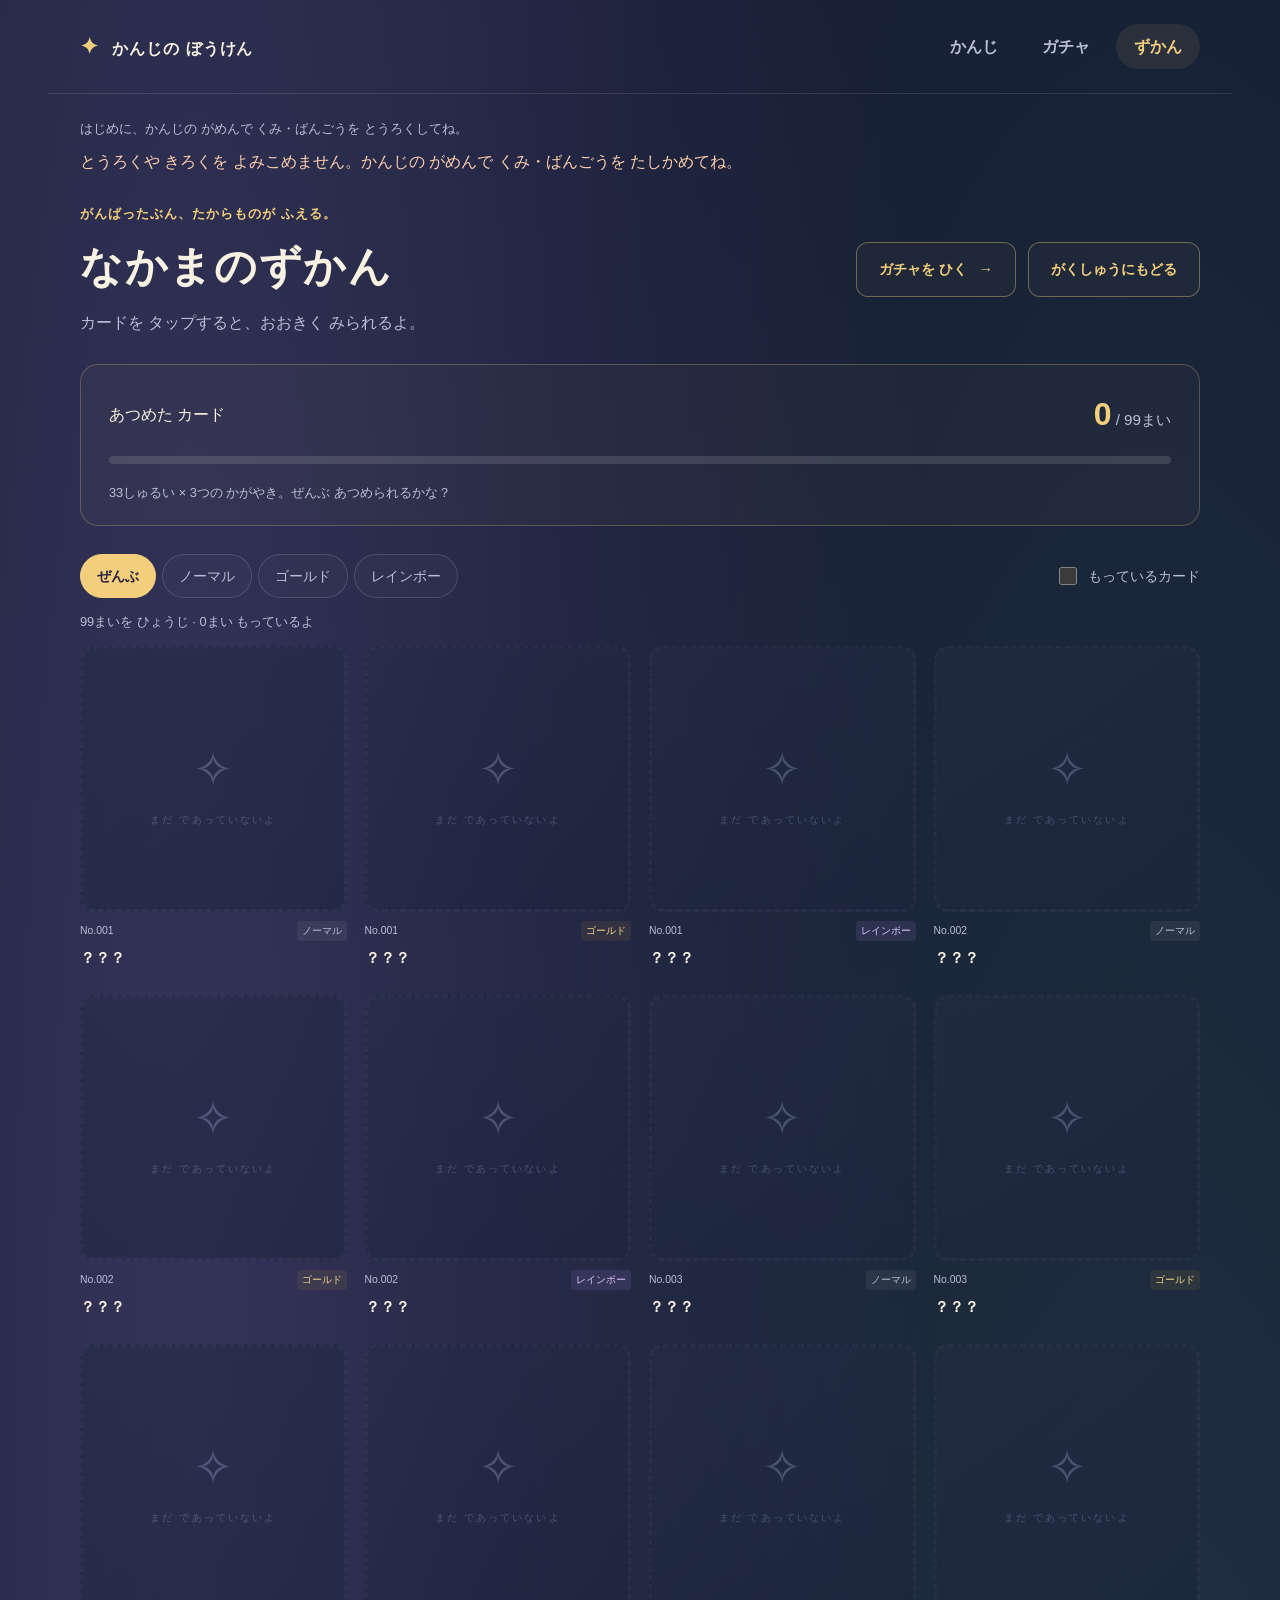
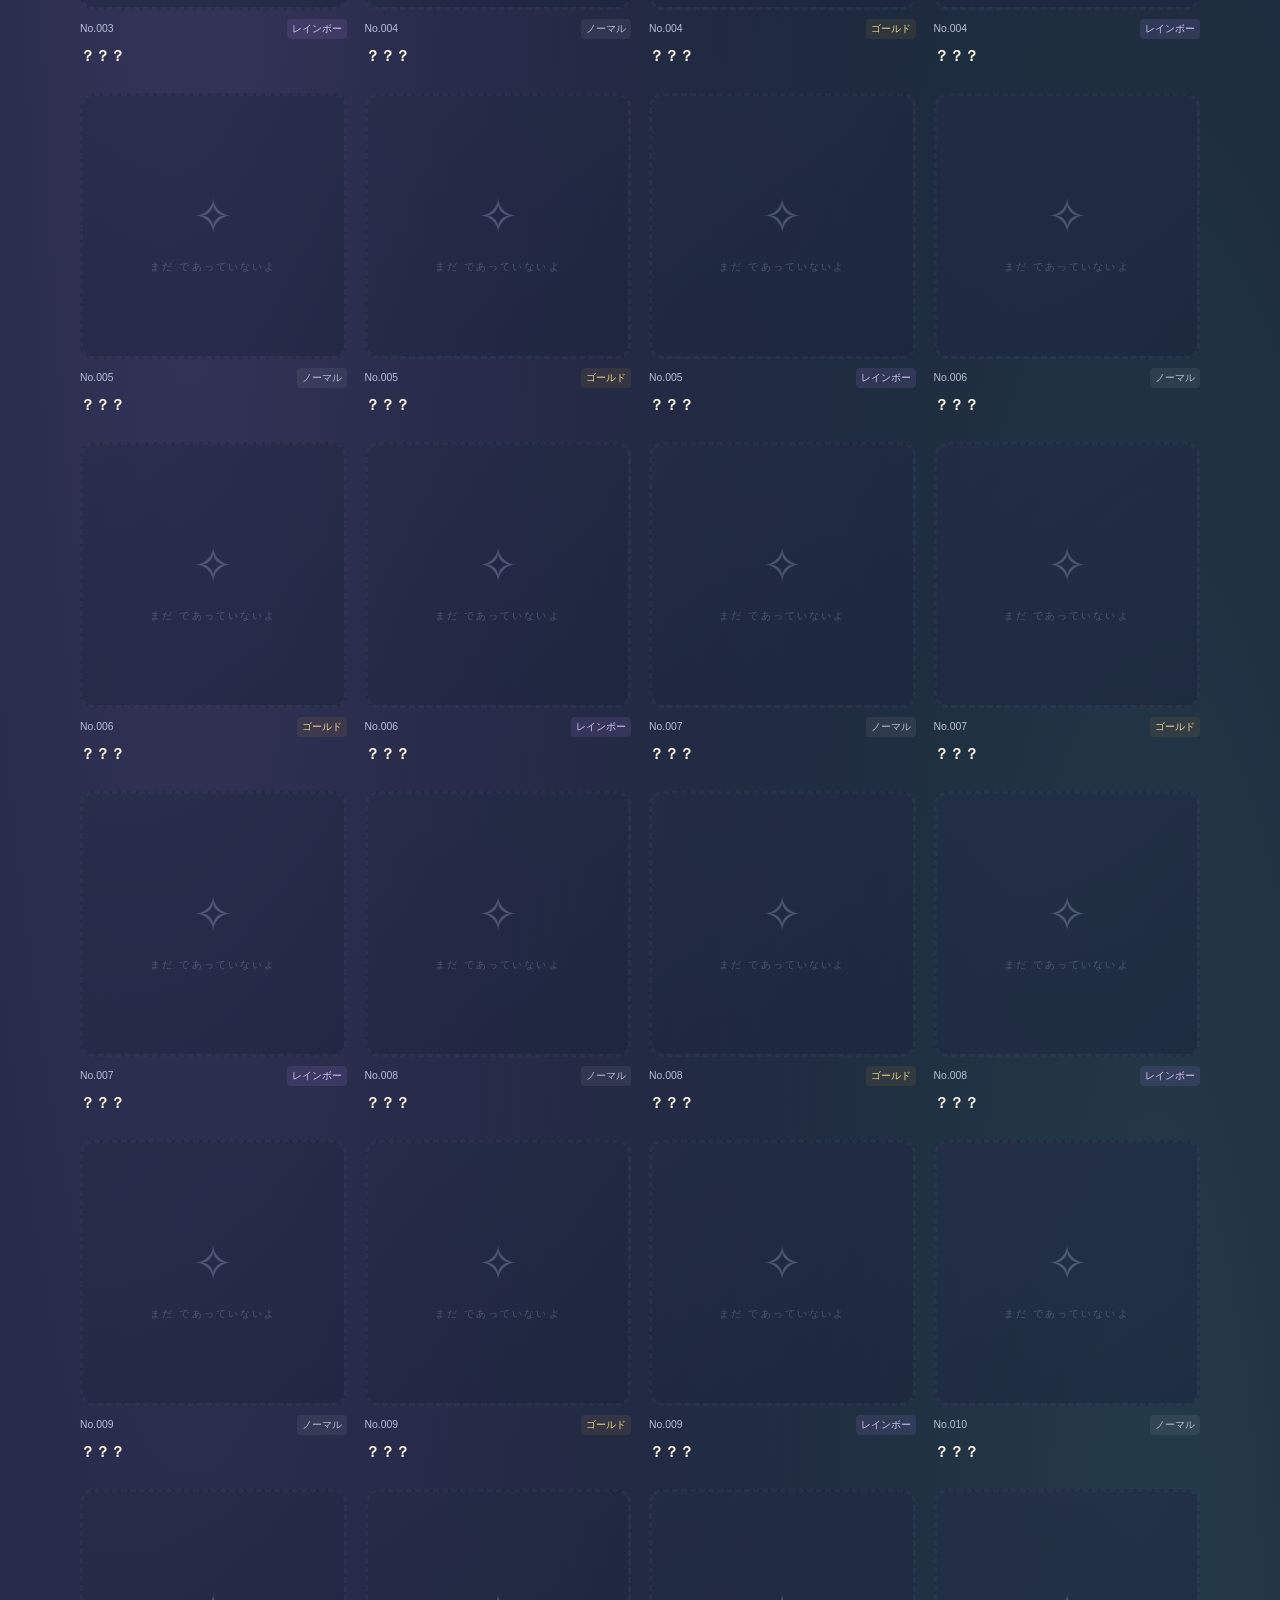
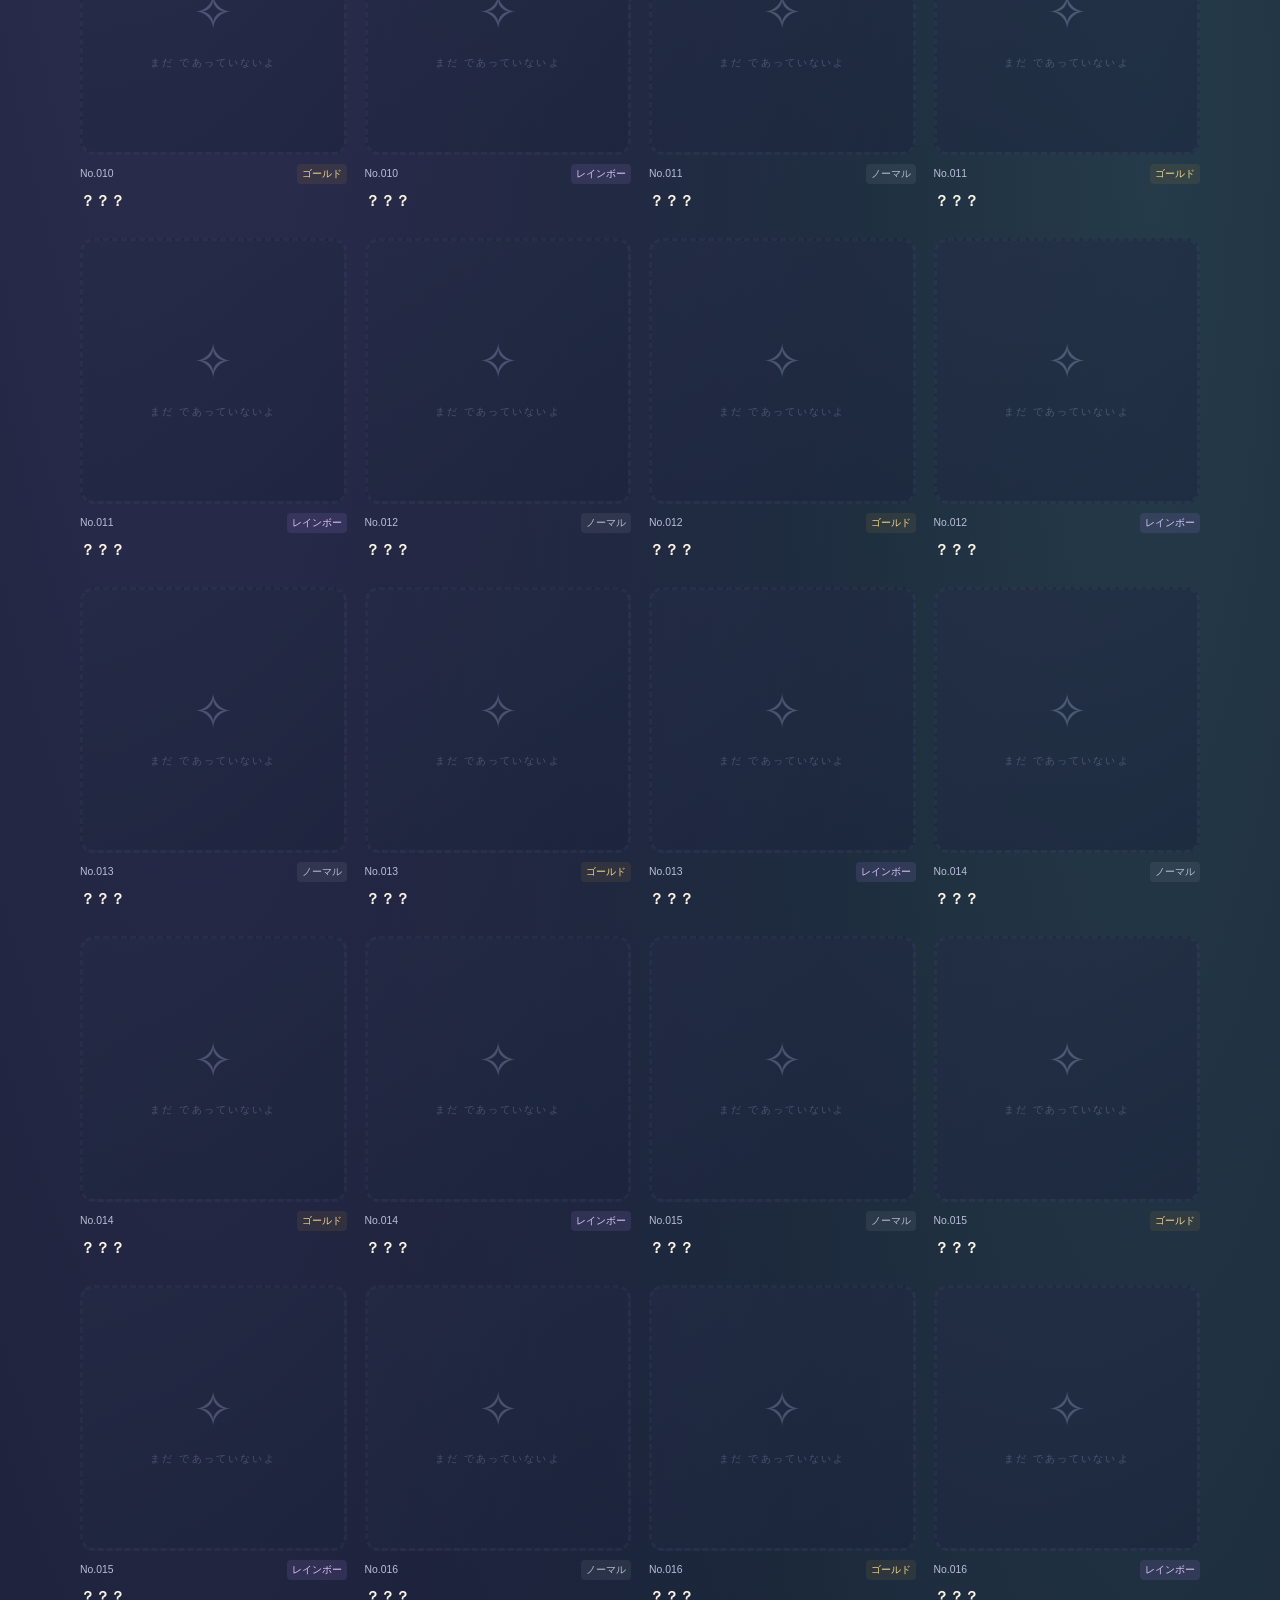
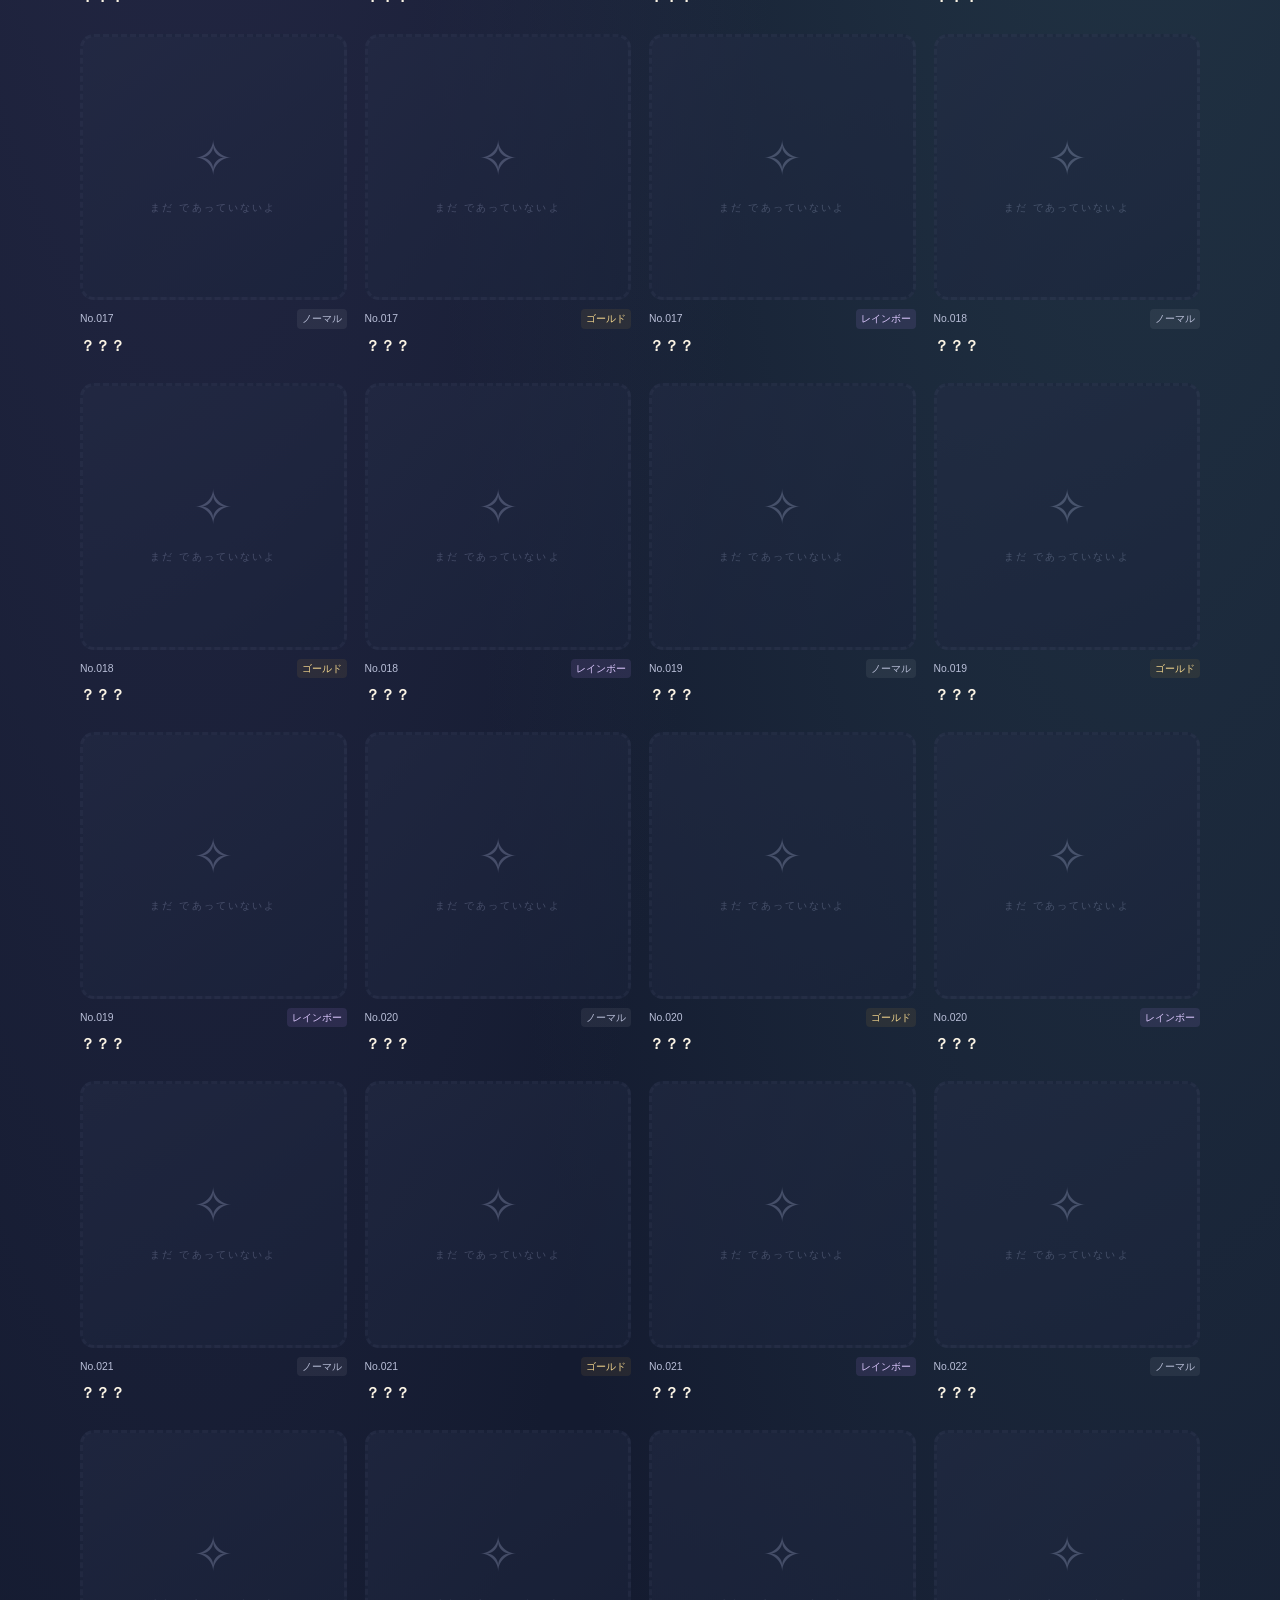
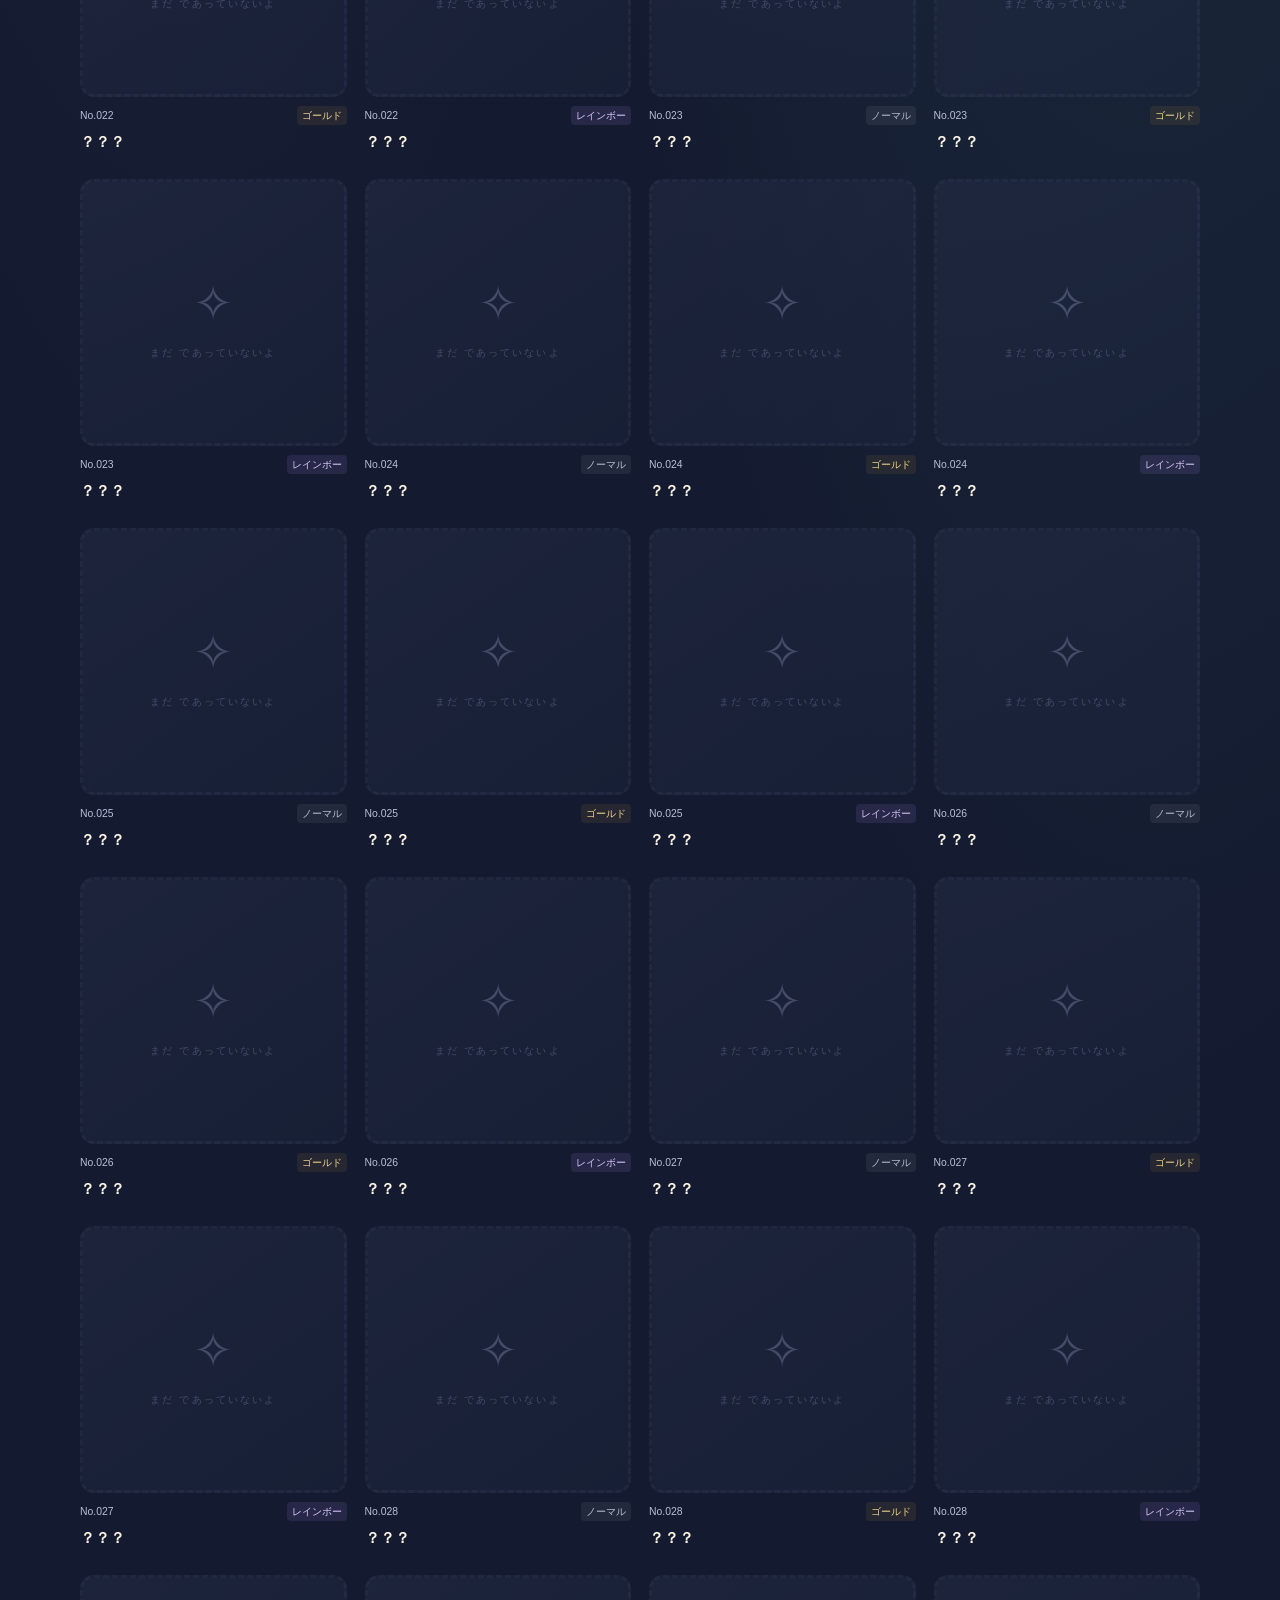
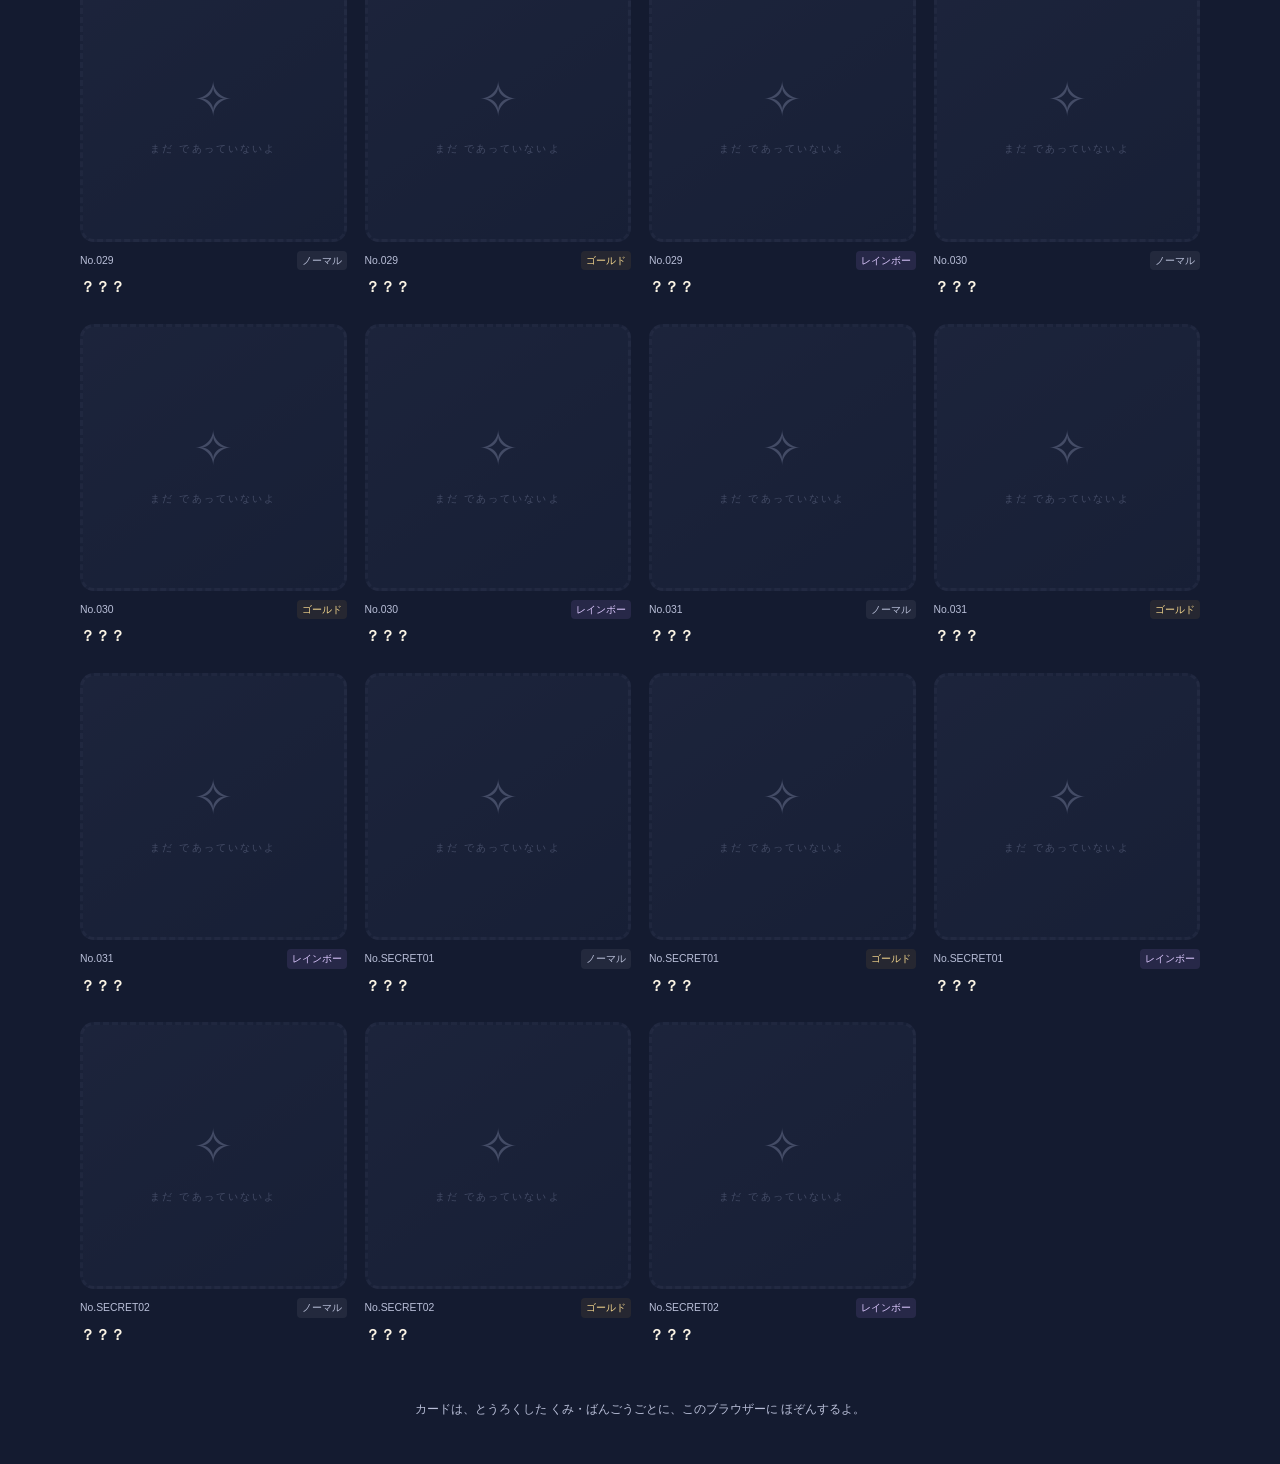
==== commit 625907c3: "Simplify preparation hint and add return-to-learning link" ====
--- a/collection.html
+++ b/collection.html
@@ -23,7 +23,7 @@
   <main id="main">
     <p class="trial-note" id="profile-note"></p>
     <p id="storage-message" class="notice" role="status" aria-live="polite"></p>
-    <div class="page-heading"><div><p class="eyebrow">がんばったぶん、たからものが ふえる。</p><h1>なかまのずかん</h1><p>カードを タップすると、おおきく みられるよ。</p></div><a class="secondary-button" href="gacha.html">ガチャを ひく <span aria-hidden="true">→</span></a></div>
+    <div class="page-heading"><div><p class="eyebrow">がんばったぶん、たからものが ふえる。</p><h1>なかまのずかん</h1><p>カードを タップすると、おおきく みられるよ。</p></div><div class="collection-actions"><a class="secondary-button" href="gacha.html">ガチャを ひく <span aria-hidden="true">→</span></a><a class="secondary-button" href="index.html">がくしゅうにもどる</a></div></div>
     <section class="collection-progress" aria-label="あつめたカード">
       <div><span>あつめた カード</span><strong><span id="collection-count">0</span><small> / 99まい</small></strong></div>
       <progress id="collection-progress" max="99" value="0" aria-label="99まいまでの すすみぐあい"></progress>
--- a/css/rewards.css
+++ b/css/rewards.css
@@ -112,3 +112,6 @@
   body[data-page="gacha"] .result-content h3 { font-size: 1.25rem; }
   body[data-page="gacha"] .result-meta { font-size: 1rem; }
 }
+
+.collection-actions { display: flex; flex-wrap: wrap; gap: 12px; flex-shrink: 0; }
+.collection-actions .secondary-button { min-height: 52px; }
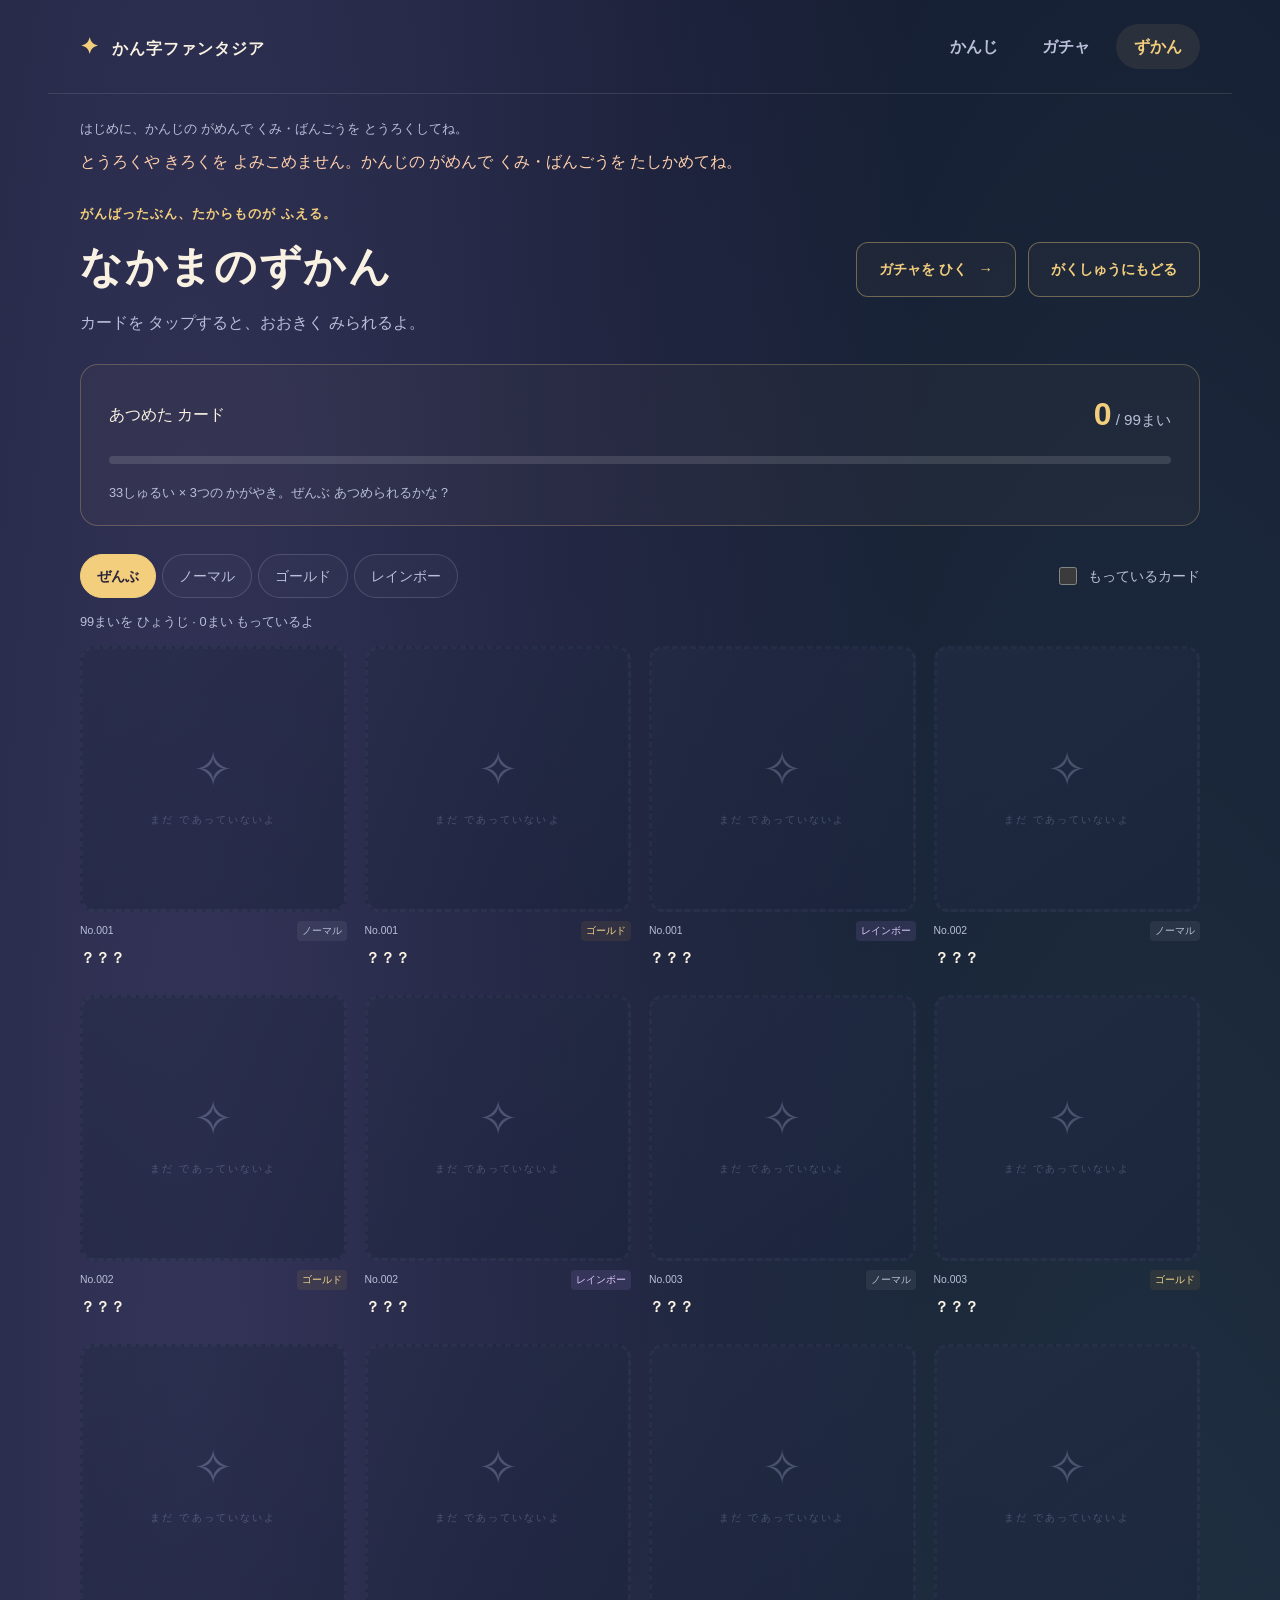
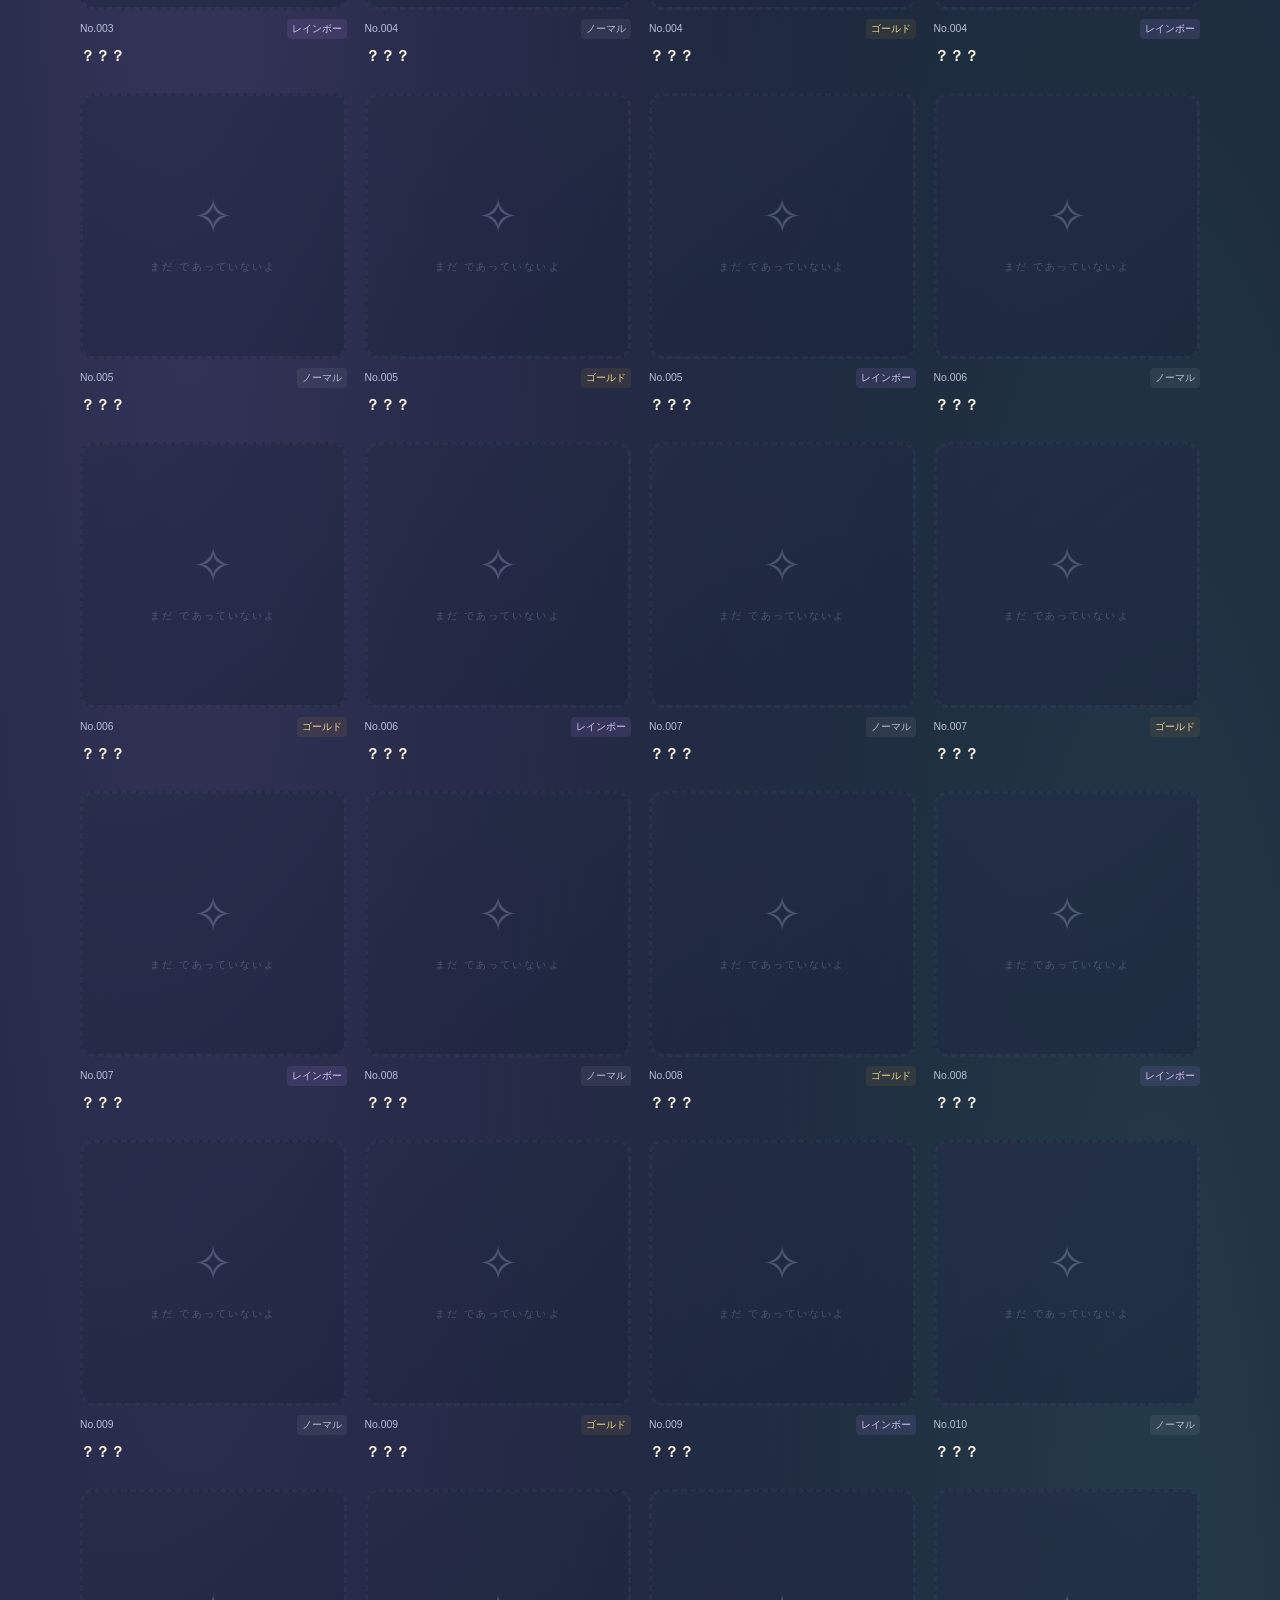
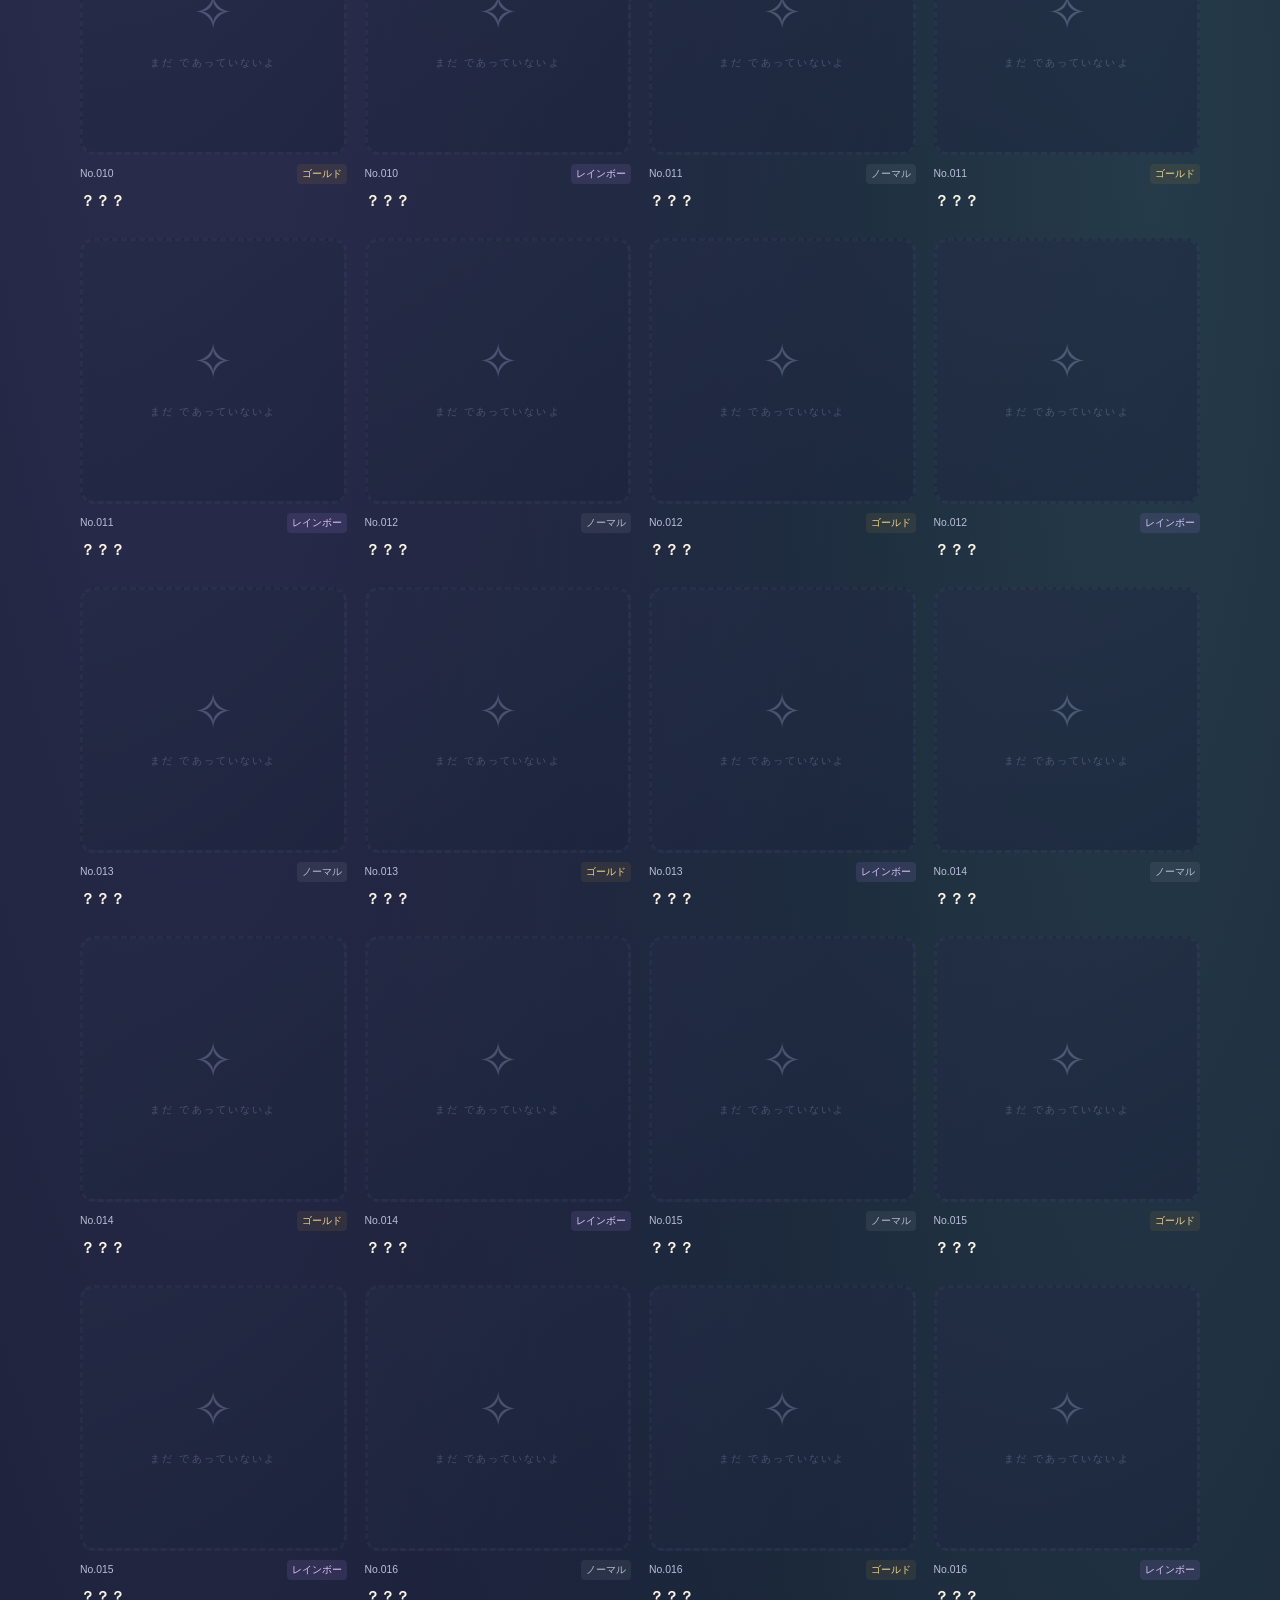
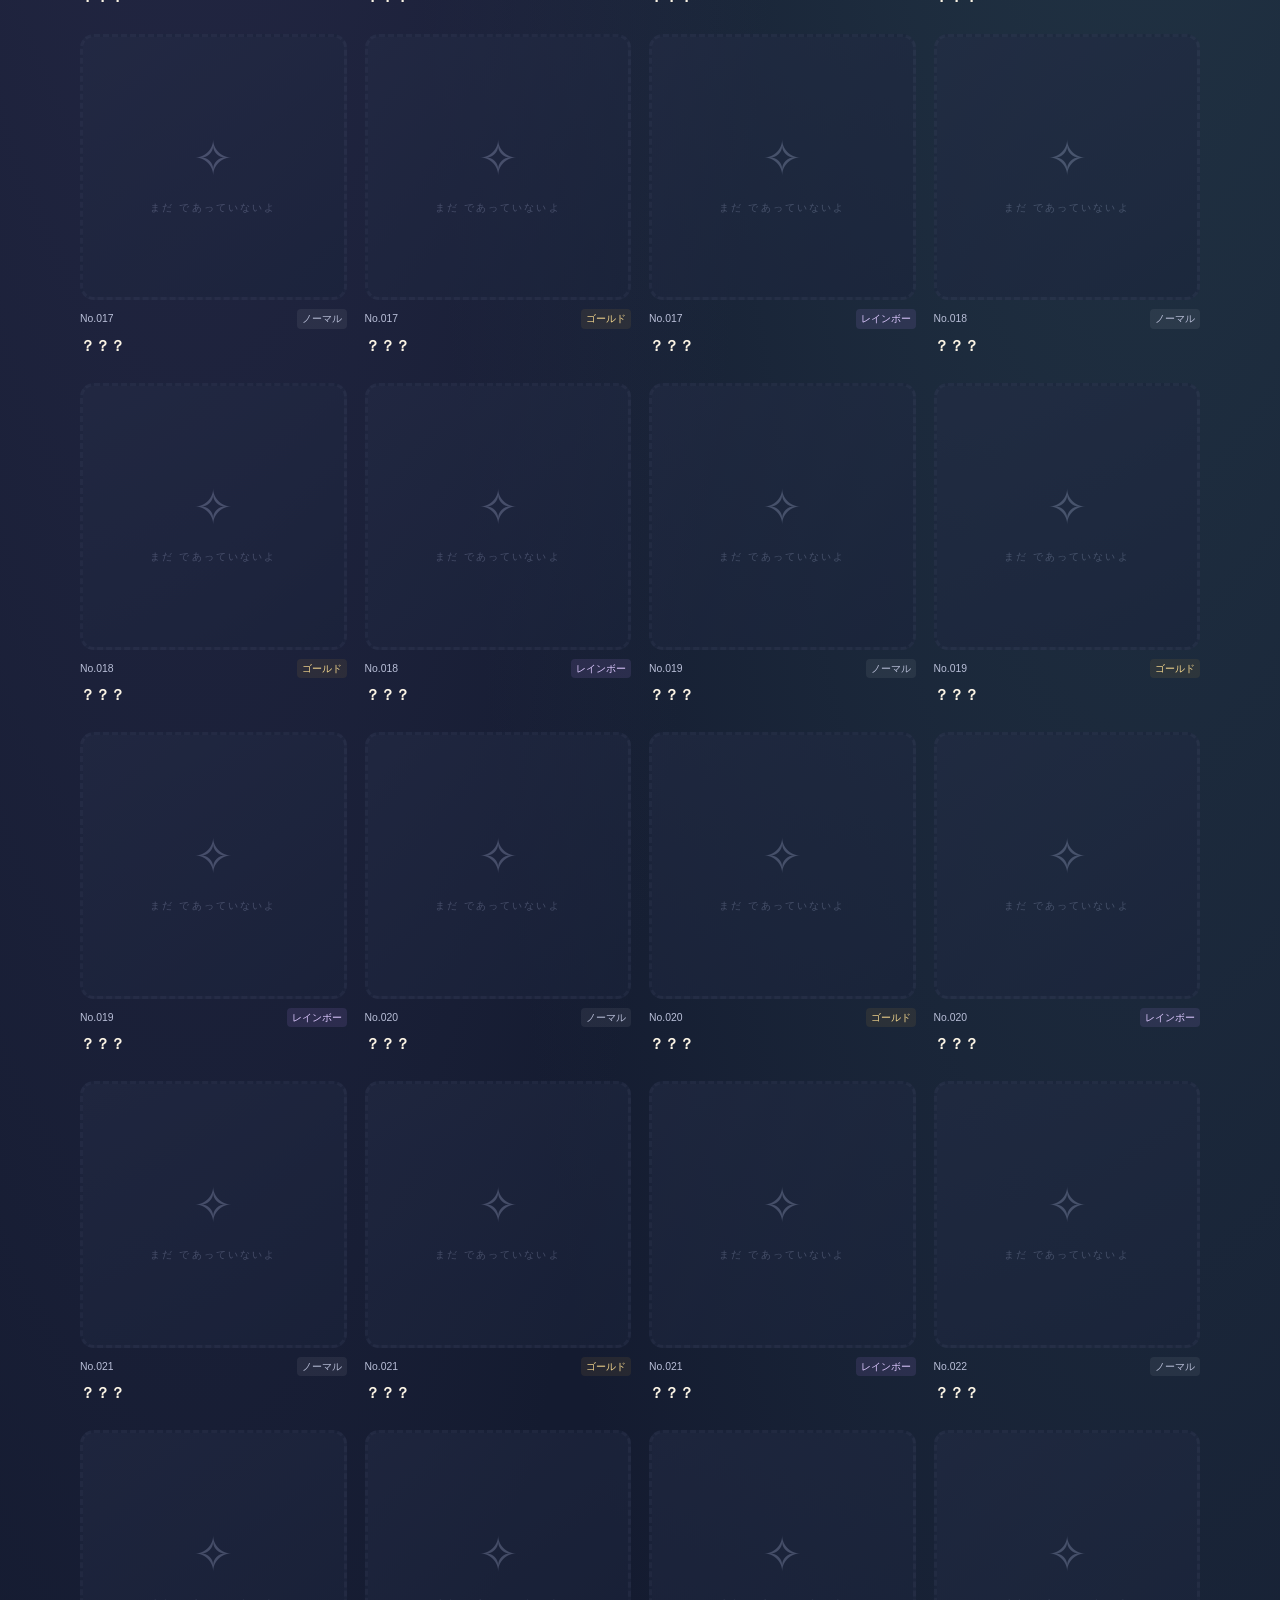
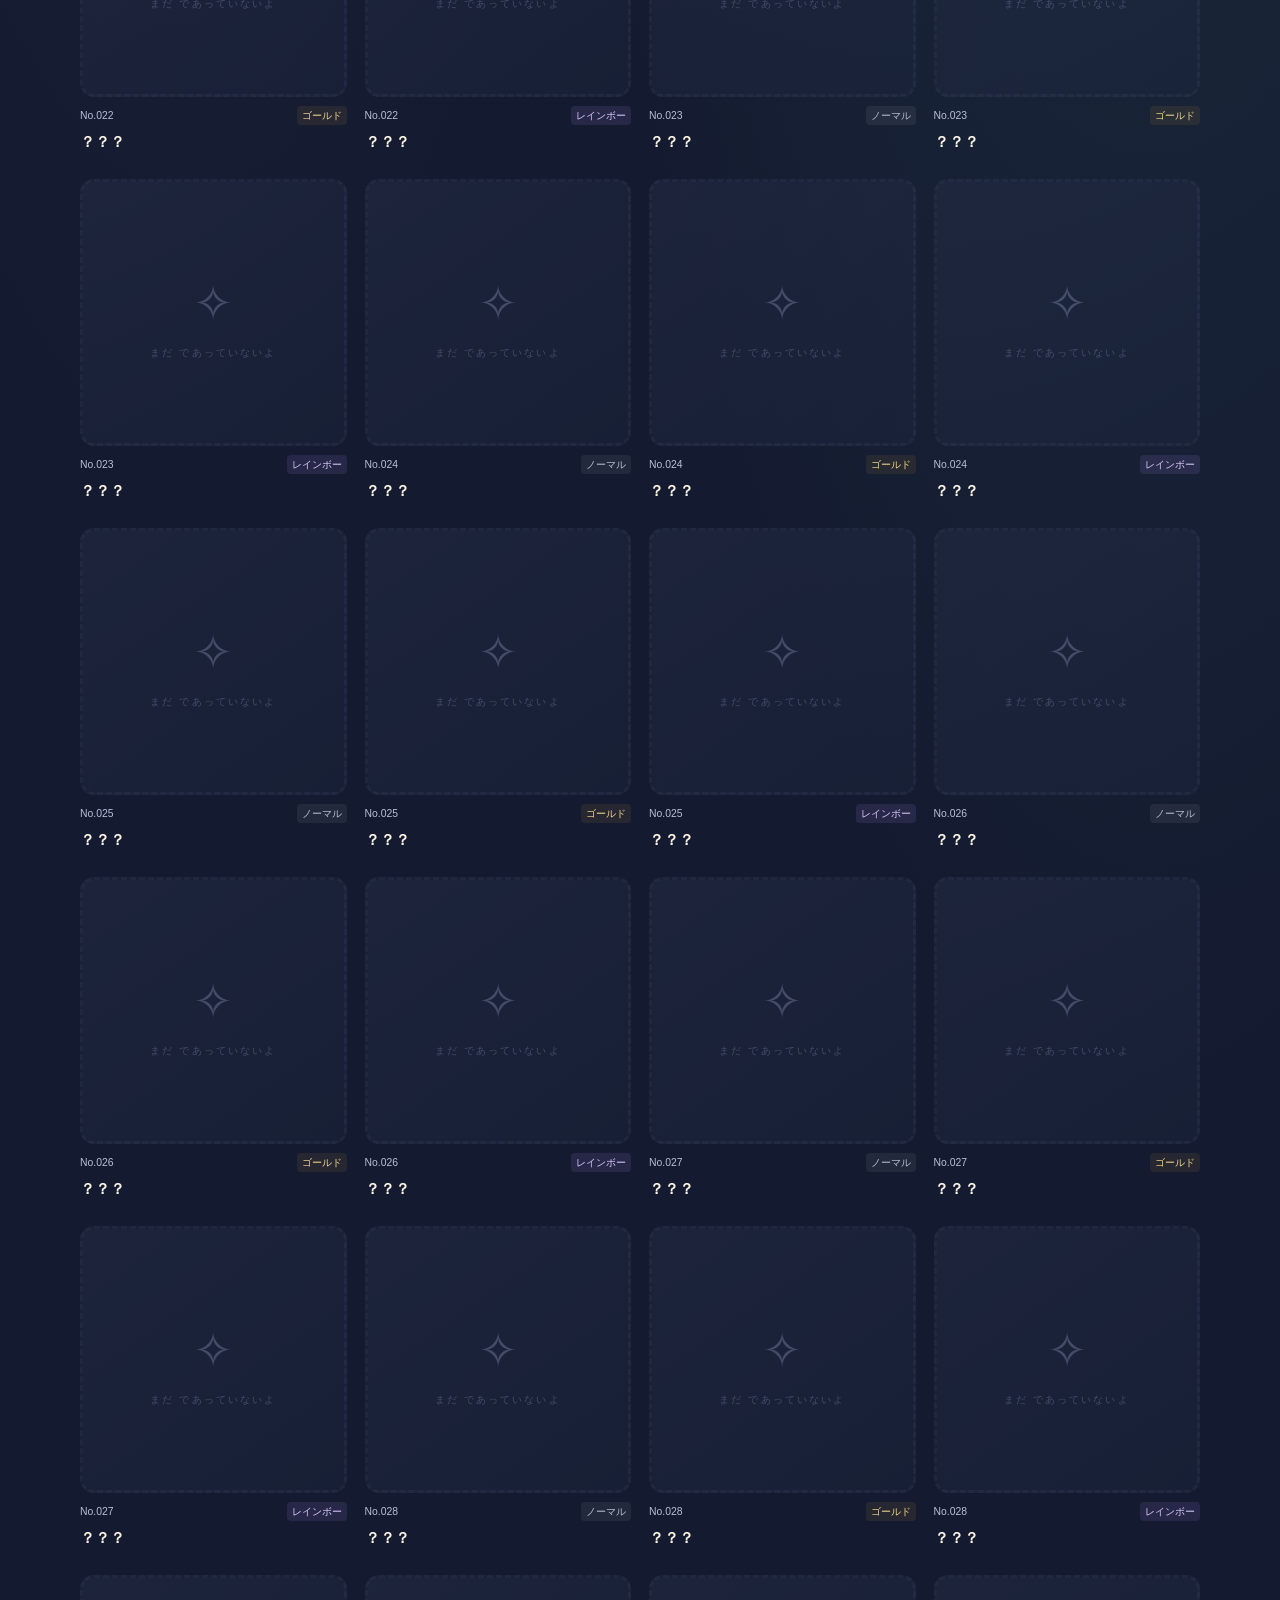
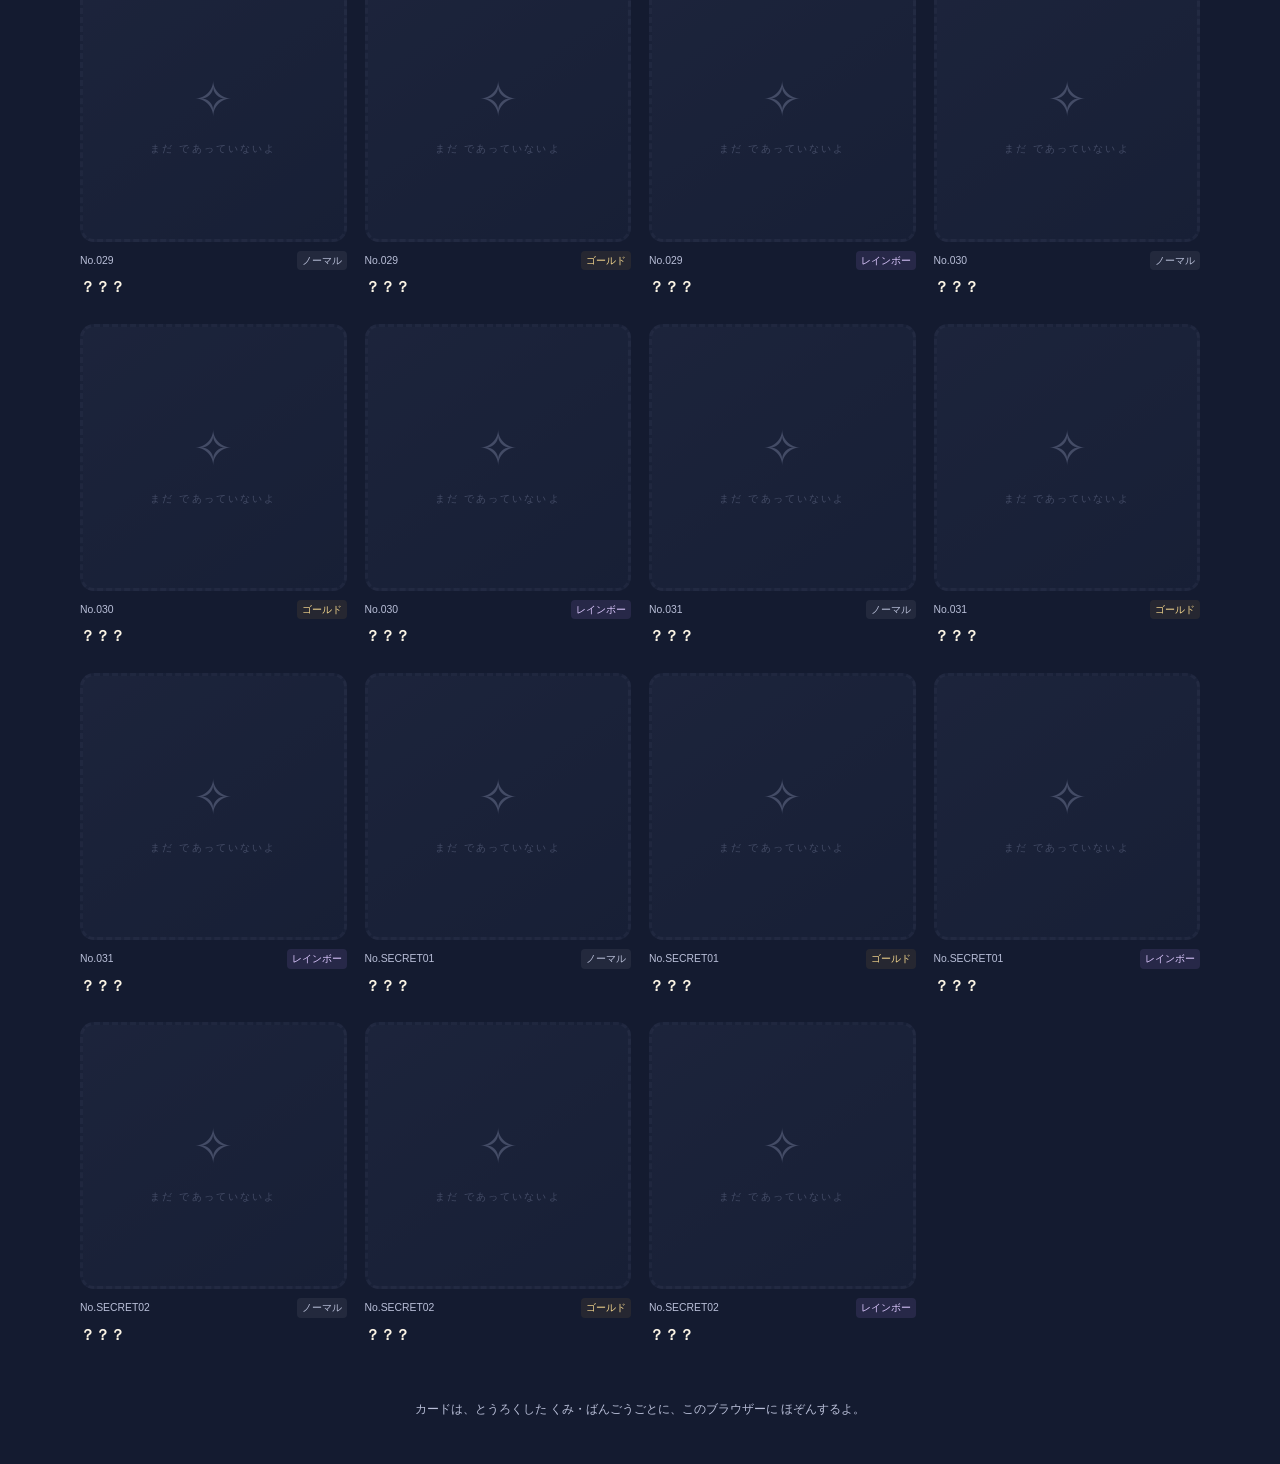
==== commit 522db5d4: "Name game Kanji Fantasia and add unlimited practice without rewards" ====
--- a/collection.html
+++ b/collection.html
@@ -8,12 +8,12 @@
   <script src="js/cards.js" defer></script>
   <script src="js/game-store.js" defer></script>
   <script src="js/rewards.js" defer></script>
-  <title>なかまのずかん | かんじの ぼうけん</title>
+  <title>なかまのずかん | かん字ファンタジア</title>
 </head>
 <body data-page="collection">
   <a class="skip-link" href="#main">ほんぶんへ</a>
   <header class="site-header">
-    <a class="brand" href="index.html"><span aria-hidden="true">✦</span> かんじの ぼうけん</a>
+    <a class="brand" href="index.html"><span aria-hidden="true">✦</span> かん字ファンタジア</a>
     <nav aria-label="メニュー">
       <a href="index.html">かんじ</a>
       <a href="gacha.html" >ガチャ</a>
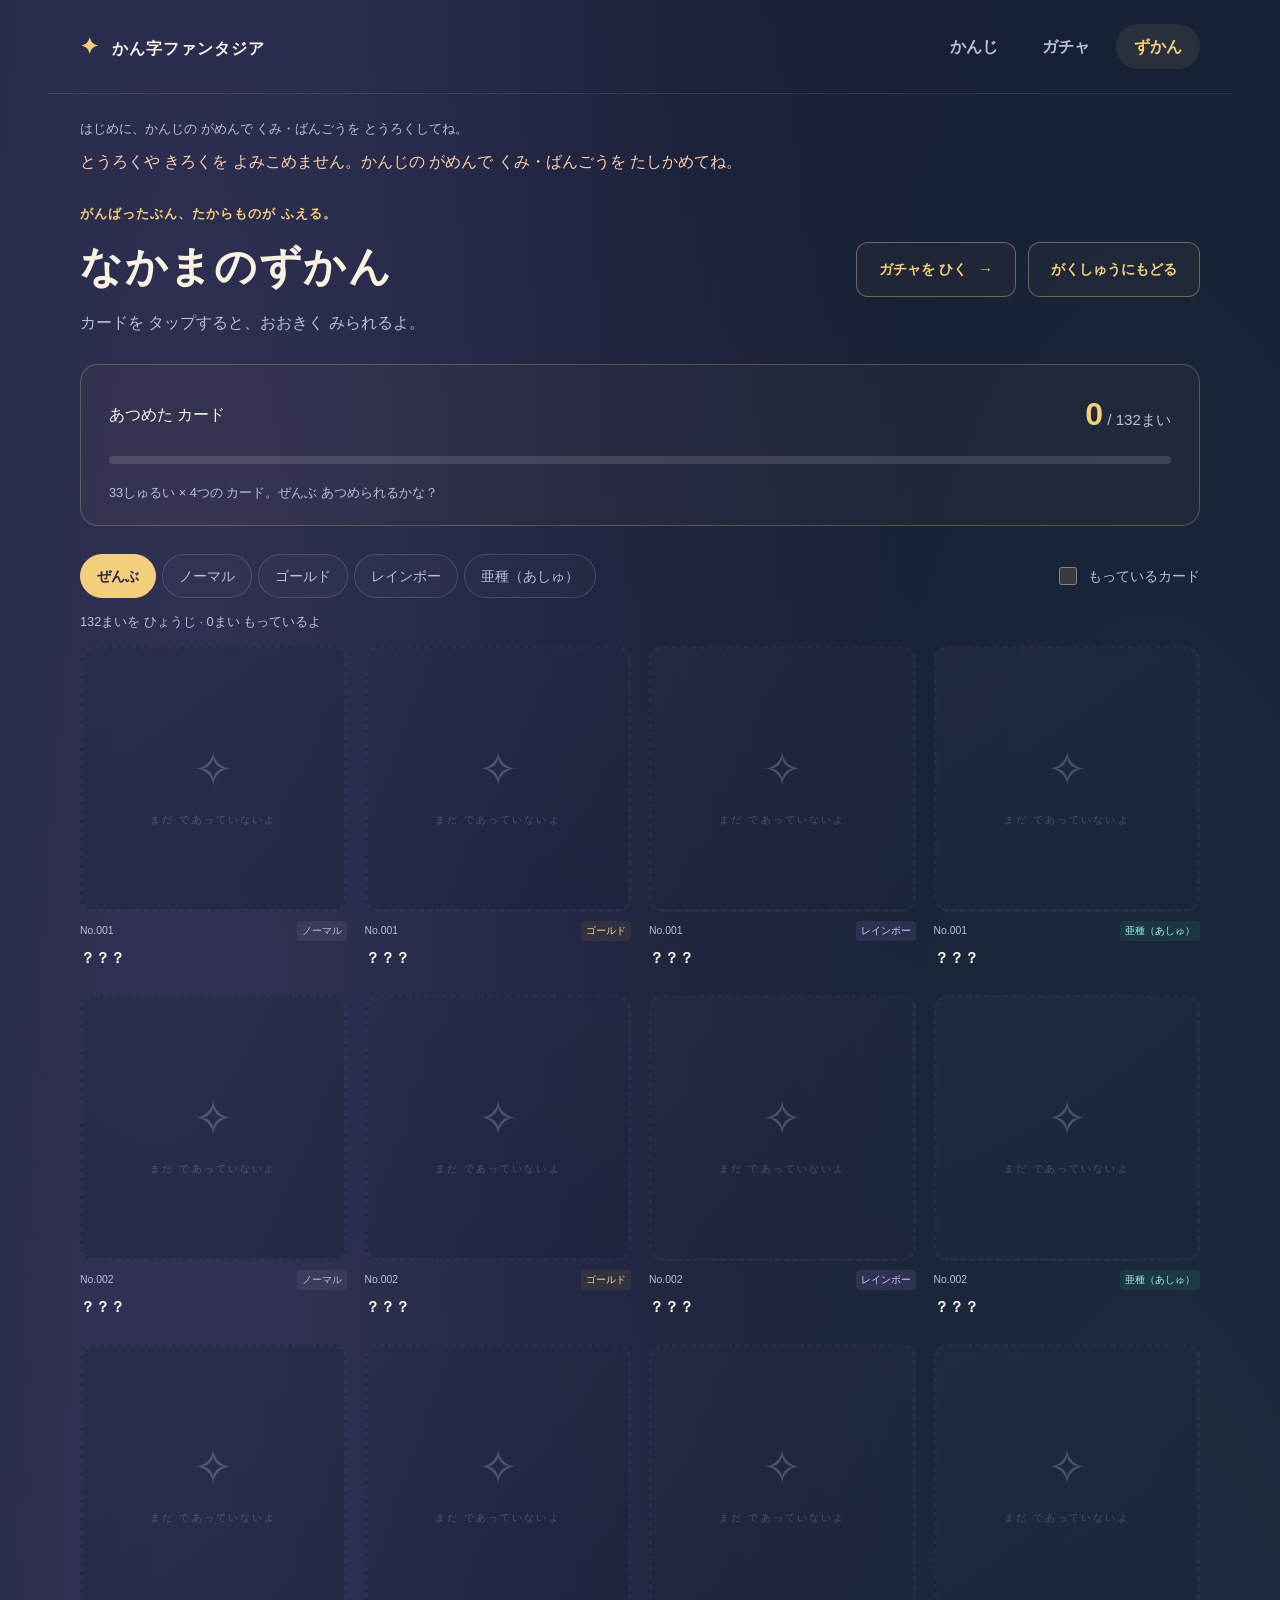
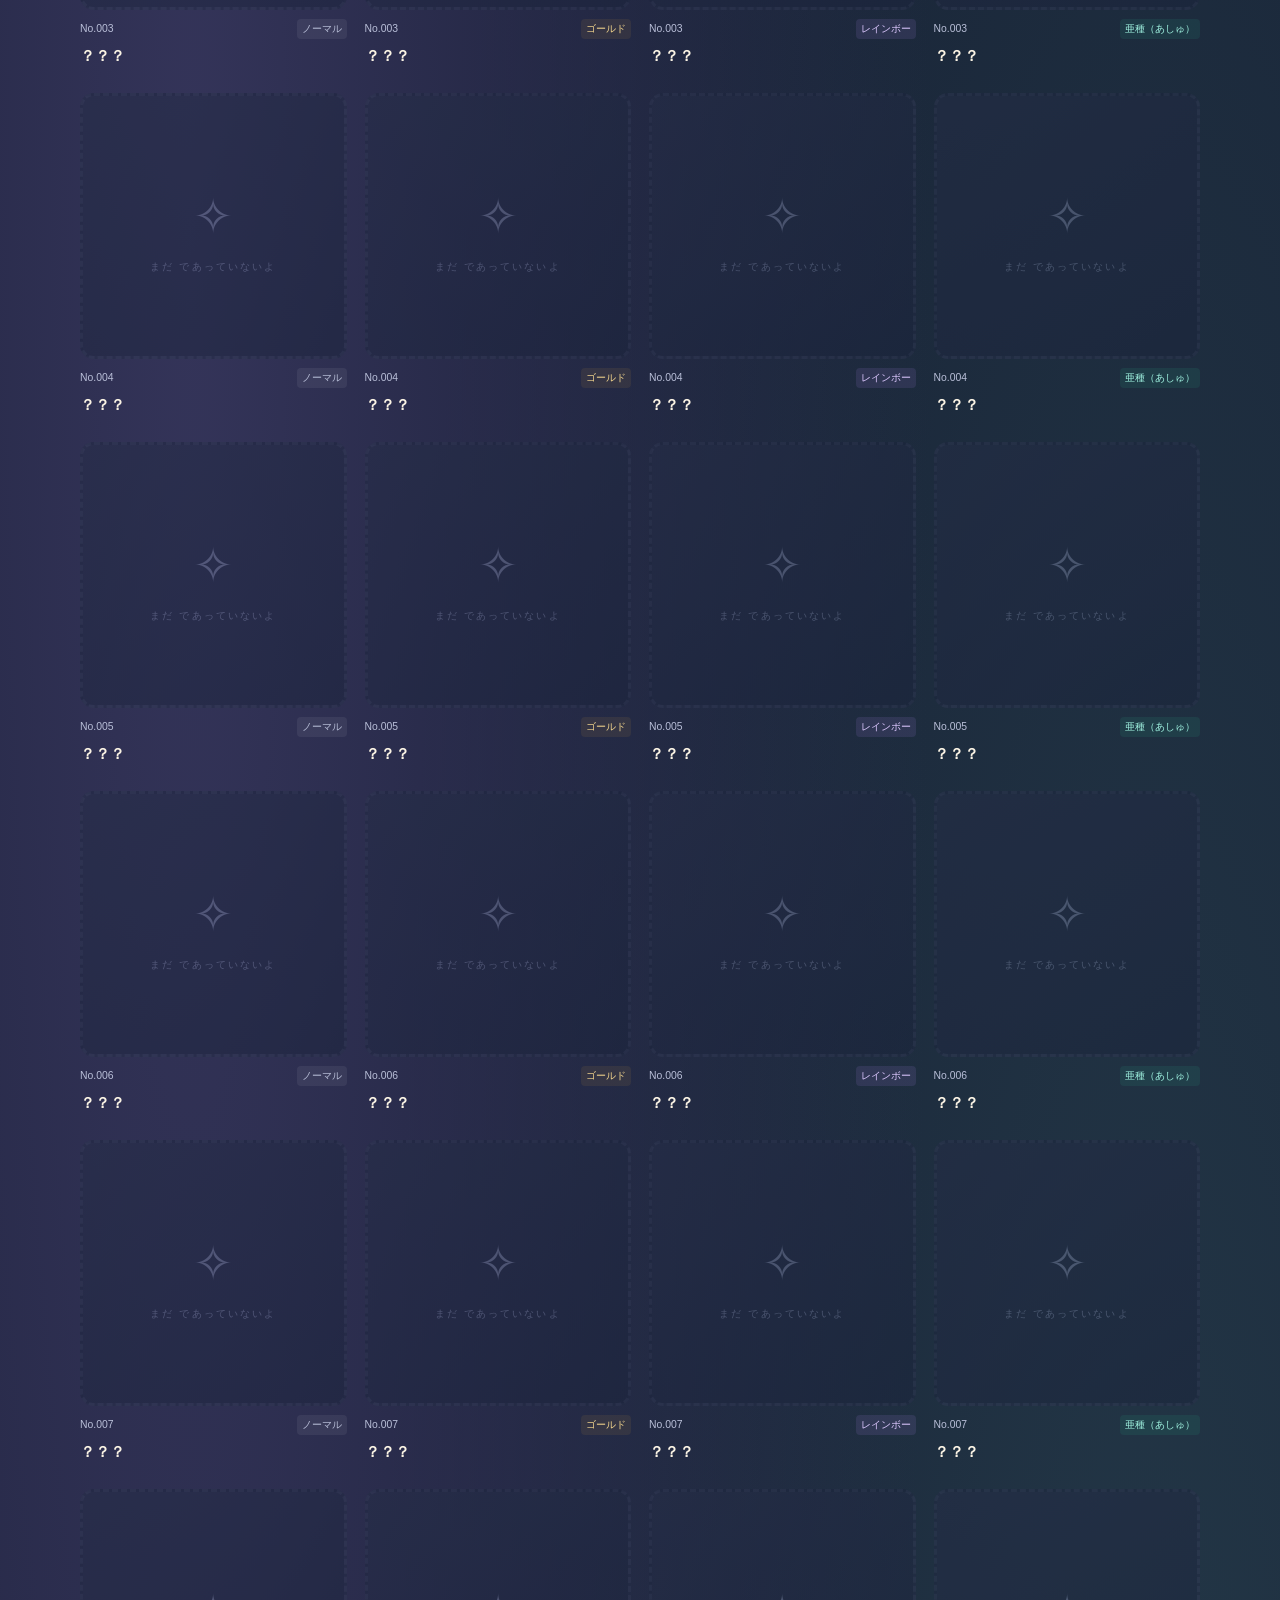
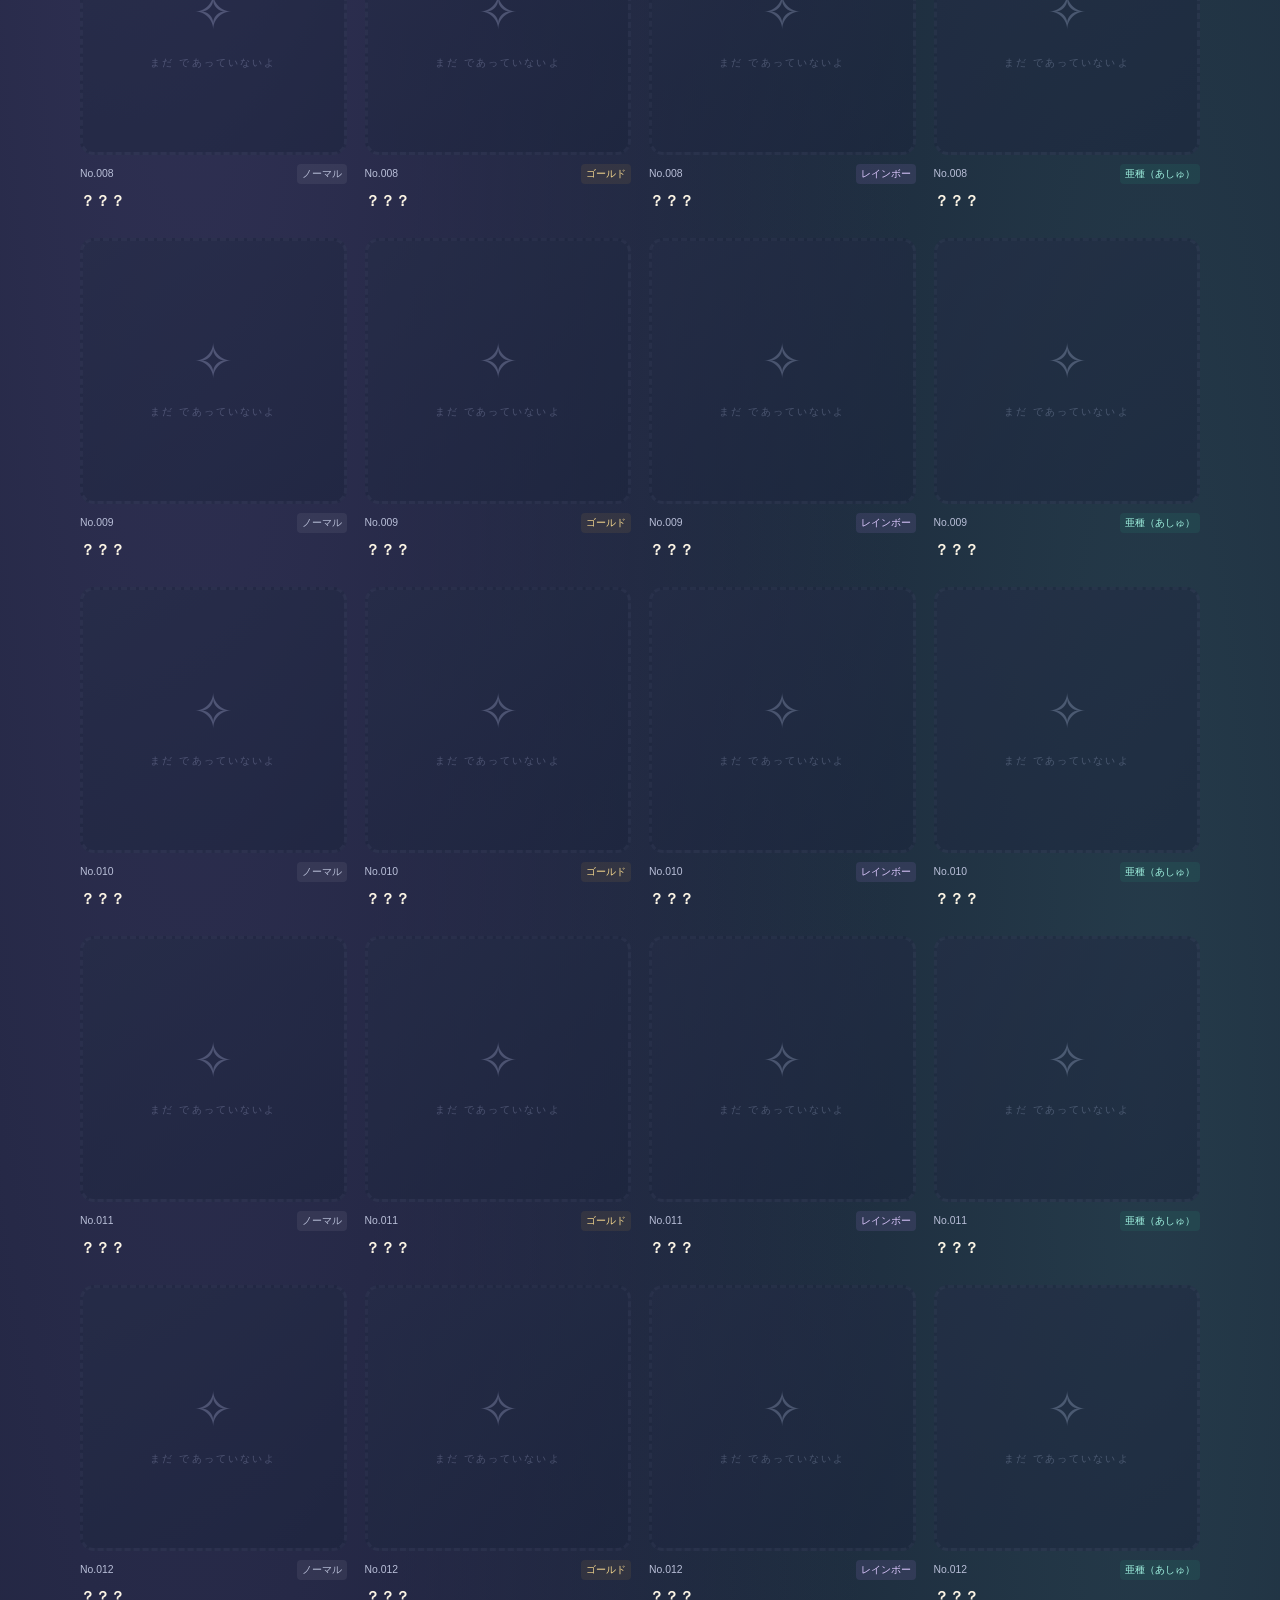
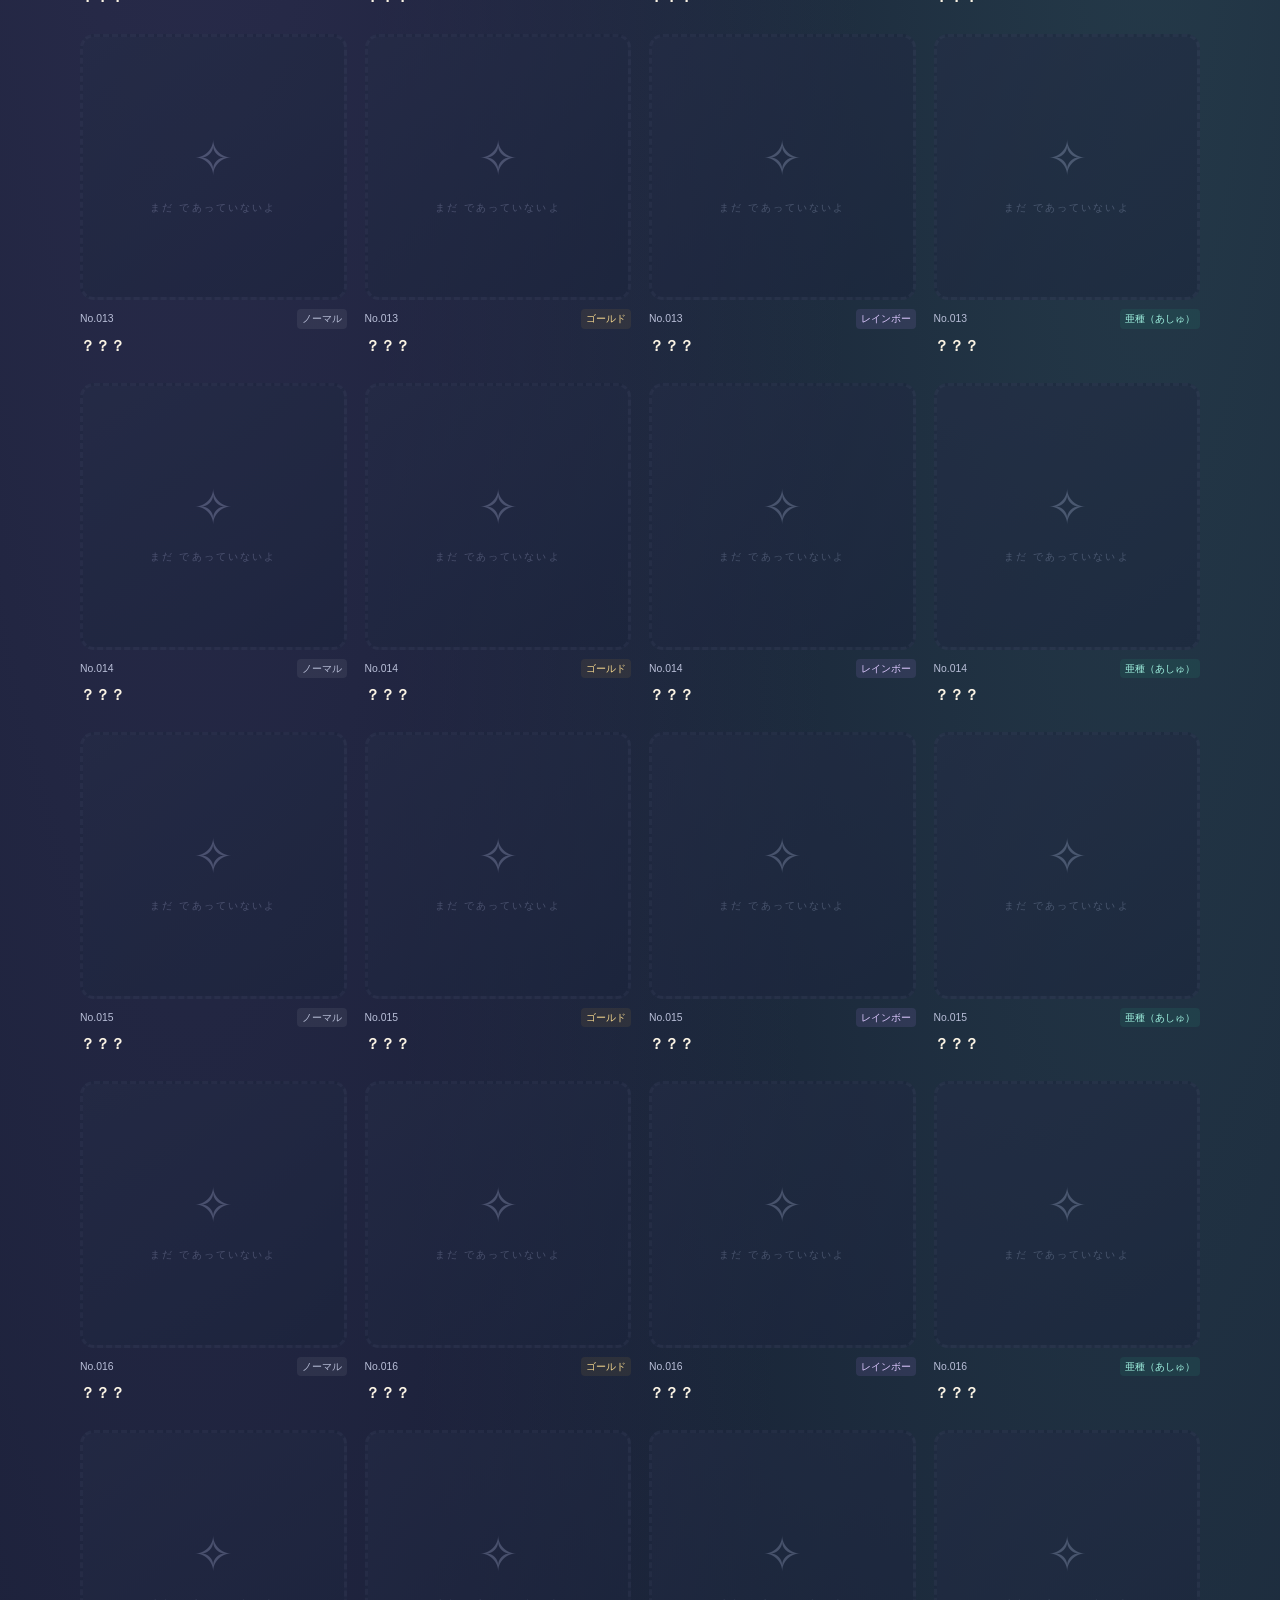
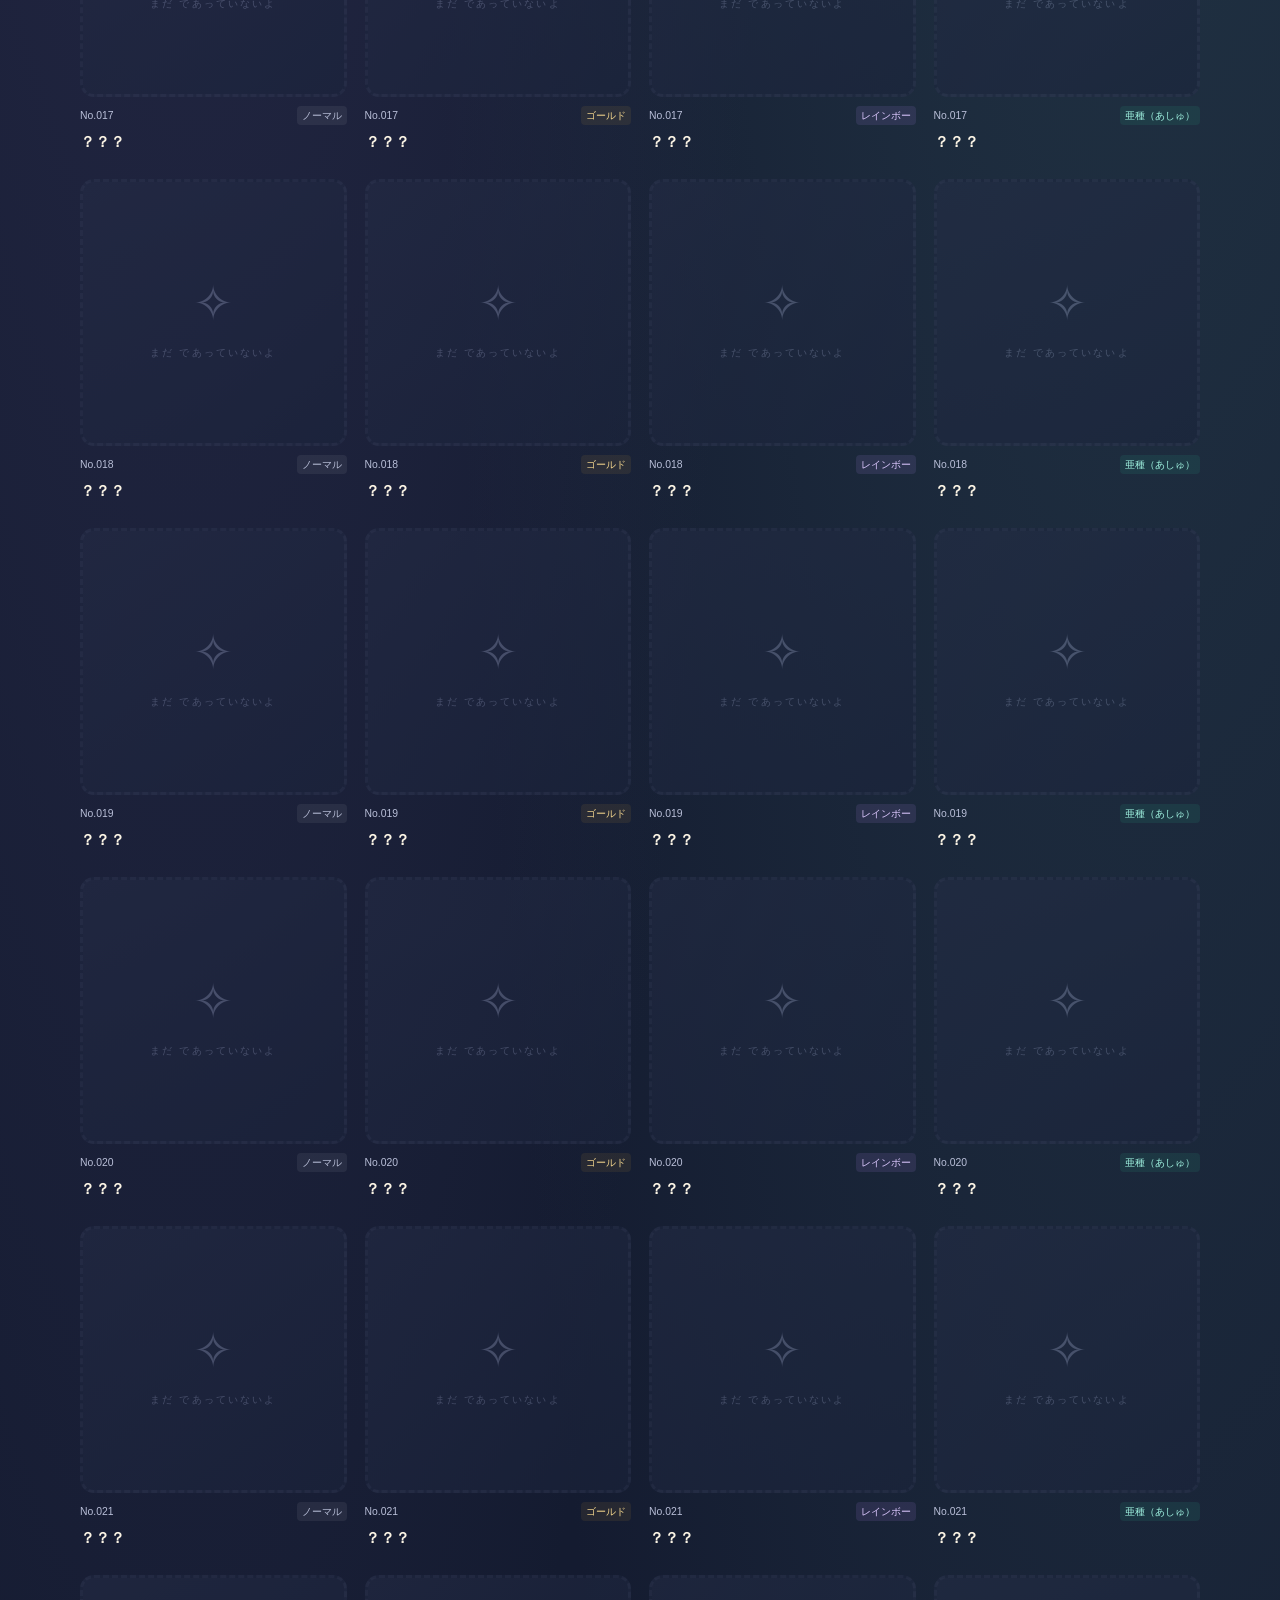
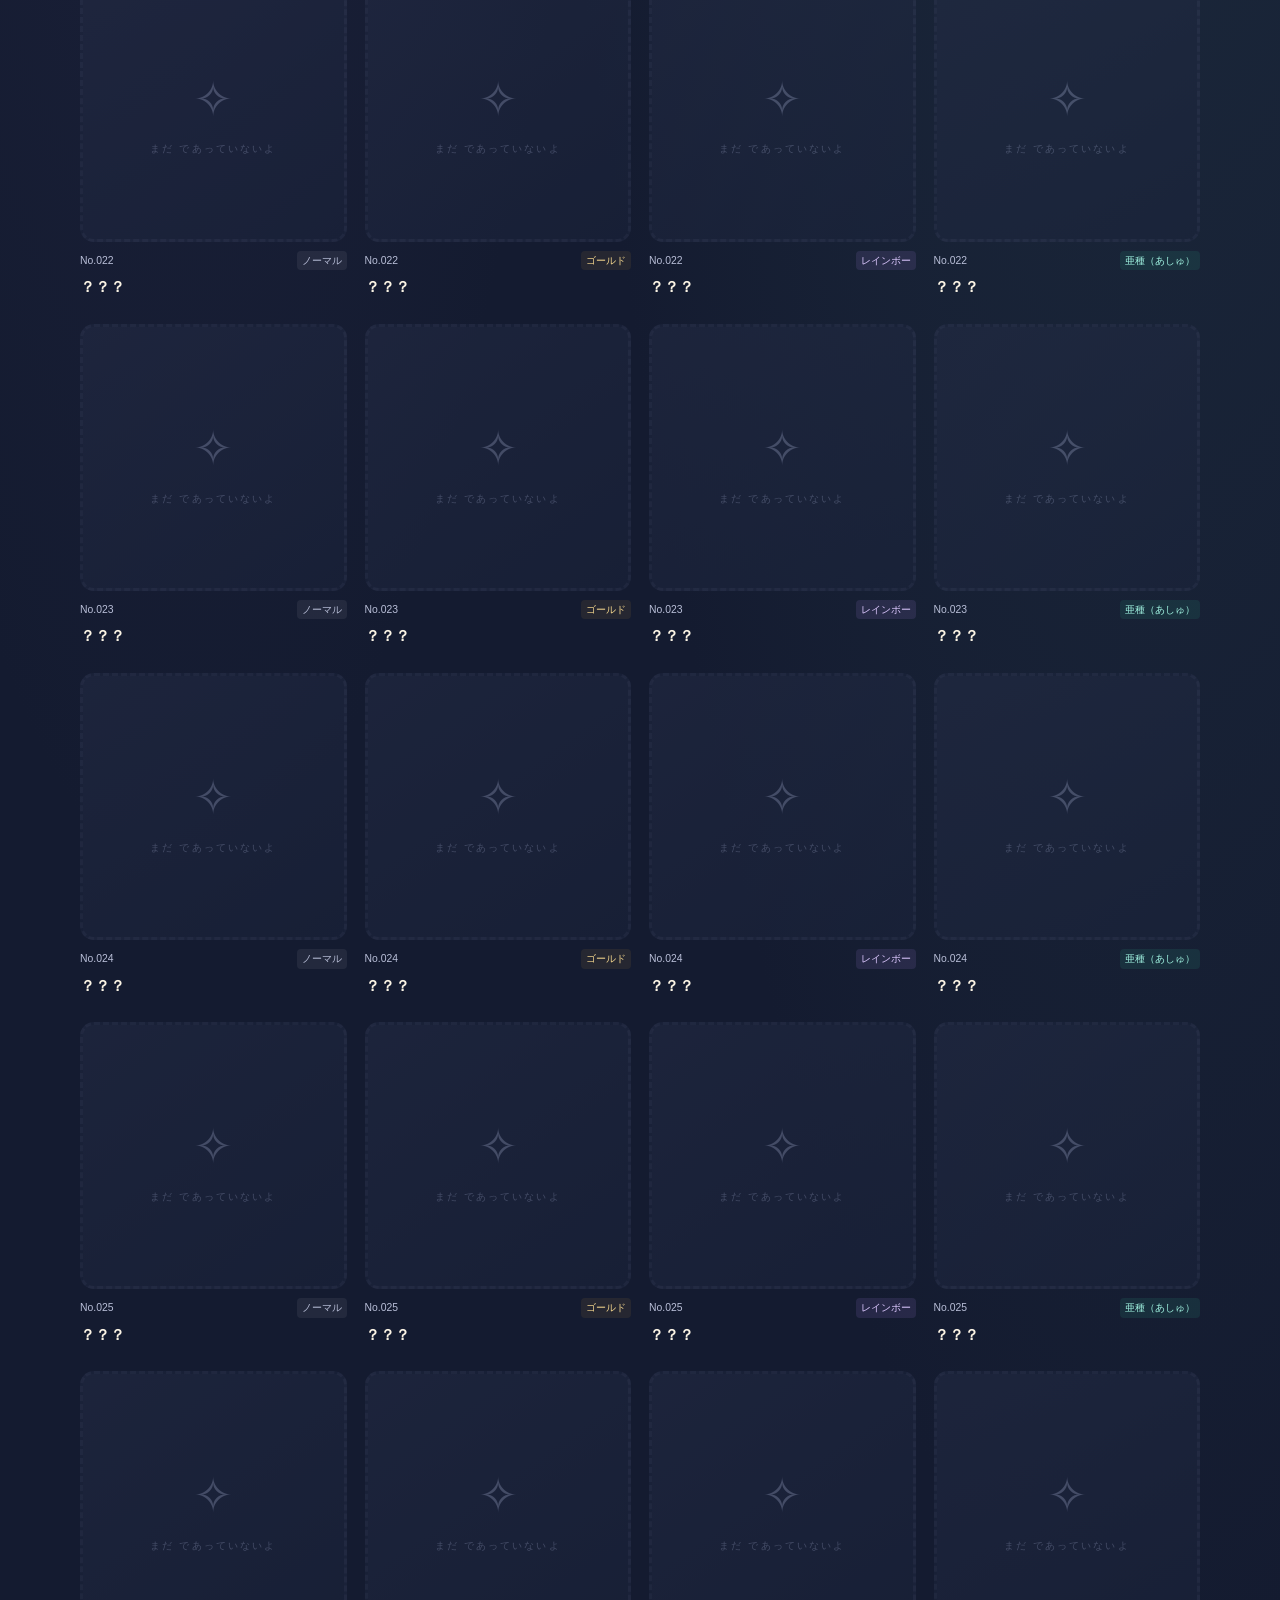
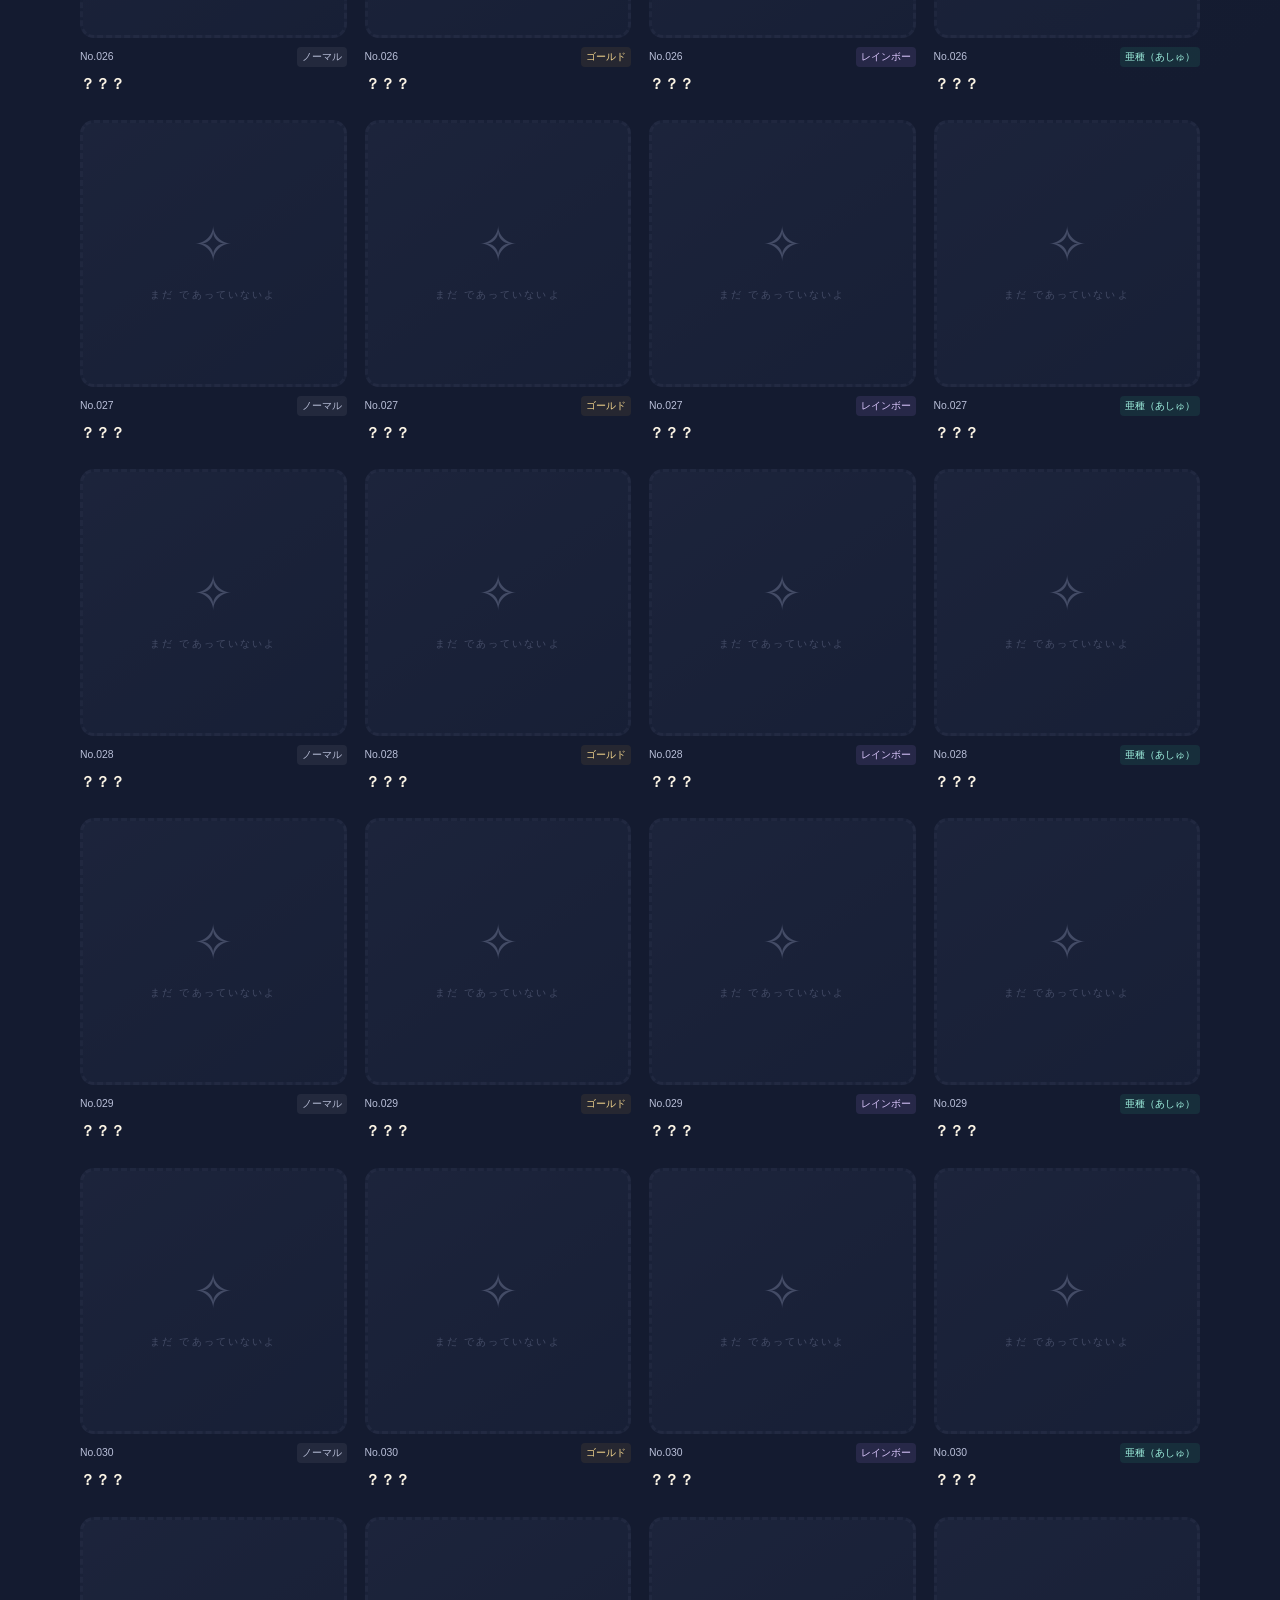
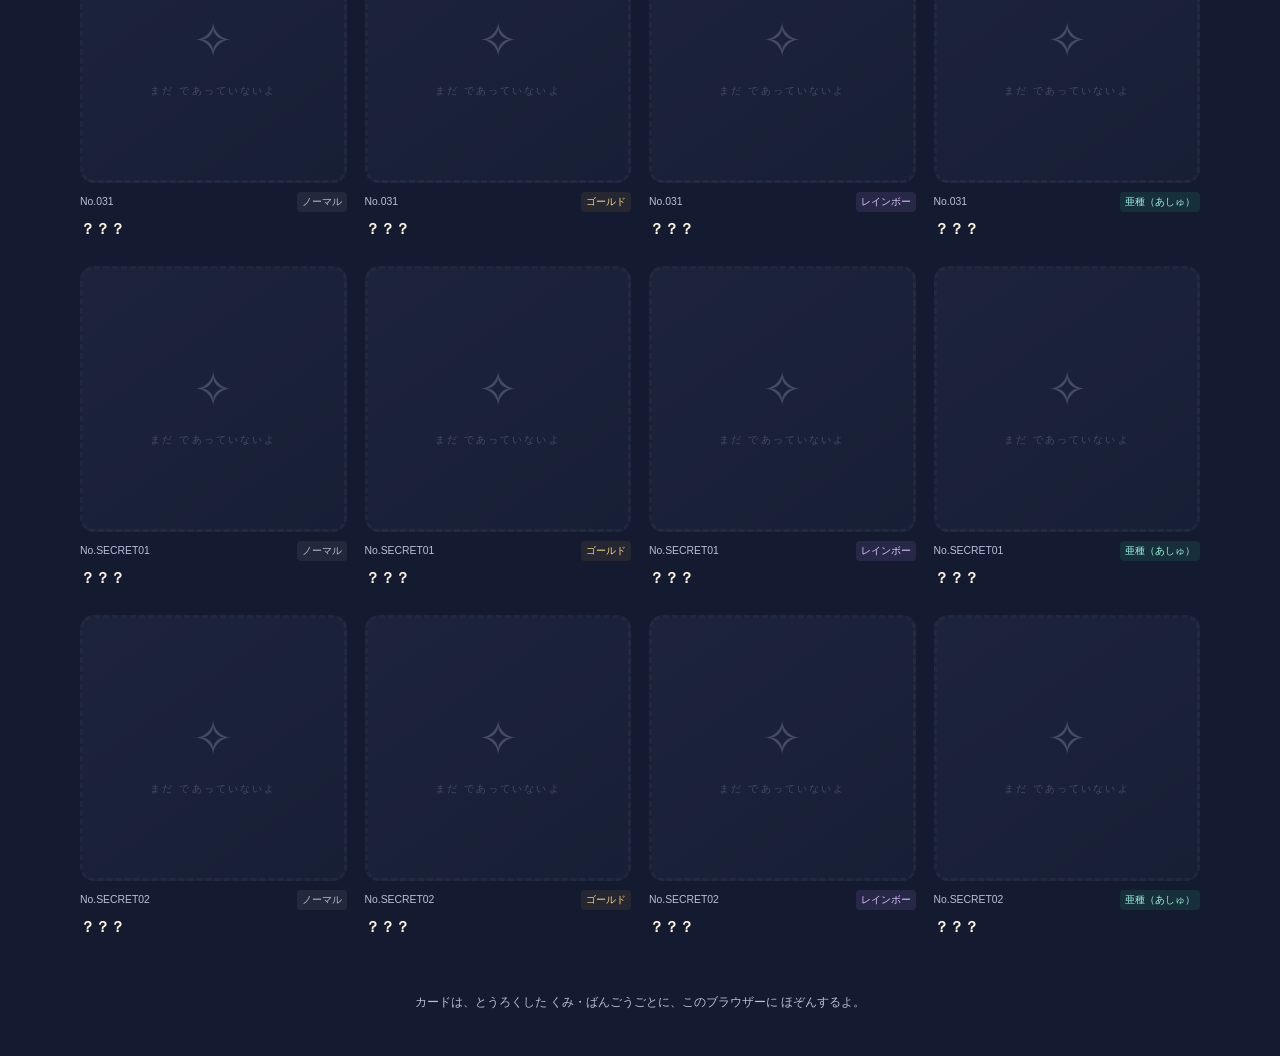
==== commit f4906eb5: "Add approved subspecies as fourth card tier for 132-card collection" ====
--- a/collection.html
+++ b/collection.html
@@ -4,10 +4,10 @@
   <meta charset="utf-8">
   <meta name="viewport" content="width=device-width, initial-scale=1">
   <meta name="theme-color" content="#171d39">
-  <link rel="stylesheet" href="css/rewards.css">
-  <script src="js/cards.js" defer></script>
-  <script src="js/game-store.js" defer></script>
-  <script src="js/rewards.js" defer></script>
+  <link rel="stylesheet" href="css/rewards.css?v=20261121-variants">
+  <script src="js/cards.js?v=20261121-variants" defer></script>
+  <script src="js/game-store.js?v=20261121-variants" defer></script>
+  <script src="js/rewards.js?v=20261121-variants" defer></script>
   <title>なかまのずかん | かん字ファンタジア</title>
 </head>
 <body data-page="collection">
@@ -25,11 +25,11 @@
     <p id="storage-message" class="notice" role="status" aria-live="polite"></p>
     <div class="page-heading"><div><p class="eyebrow">がんばったぶん、たからものが ふえる。</p><h1>なかまのずかん</h1><p>カードを タップすると、おおきく みられるよ。</p></div><div class="collection-actions"><a class="secondary-button" href="gacha.html">ガチャを ひく <span aria-hidden="true">→</span></a><a class="secondary-button" href="index.html">がくしゅうにもどる</a></div></div>
     <section class="collection-progress" aria-label="あつめたカード">
-      <div><span>あつめた カード</span><strong><span id="collection-count">0</span><small> / 99まい</small></strong></div>
-      <progress id="collection-progress" max="99" value="0" aria-label="99まいまでの すすみぐあい"></progress>
-      <p>33しゅるい × 3つの かがやき。ぜんぶ あつめられるかな？</p>
+      <div><span>あつめた カード</span><strong><span id="collection-count">0</span><small> / 132まい</small></strong></div>
+      <progress id="collection-progress" max="132" value="0" aria-label="132まいまでの すすみぐあい"></progress>
+      <p>33しゅるい × 4つの カード。ぜんぶ あつめられるかな？</p>
     </section>
-    <div class="collection-toolbar"><div id="tier-filters" class="filter-group" role="group" aria-label="カードのしゅるい"><button type="button" data-filter="all" aria-pressed="true">ぜんぶ</button><button type="button" data-filter="normal" aria-pressed="false">ノーマル</button><button type="button" data-filter="gold" aria-pressed="false">ゴールド</button><button type="button" data-filter="rainbow" aria-pressed="false">レインボー</button></div><label class="owned-filter"><input id="owned-only" type="checkbox"> もっているカード</label></div>
+    <div class="collection-toolbar"><div id="tier-filters" class="filter-group" role="group" aria-label="カードのしゅるい"><button type="button" data-filter="all" aria-pressed="true">ぜんぶ</button><button type="button" data-filter="normal" aria-pressed="false">ノーマル</button><button type="button" data-filter="gold" aria-pressed="false">ゴールド</button><button type="button" data-filter="rainbow" aria-pressed="false">レインボー</button><button type="button" data-filter="variant" aria-pressed="false">亜種（あしゅ）</button></div><label class="owned-filter"><input id="owned-only" type="checkbox"> もっているカード</label></div>
     <p id="album-summary" role="status" aria-live="polite"></p>
     <div id="album-grid" class="album-grid"></div>
     <p id="album-empty" class="album-empty" hidden>まだ このカードは ないよ。<a href="gacha.html">ガチャで なかまを さがそう。</a></p>
--- a/css/rewards.css
+++ b/css/rewards.css
@@ -115,3 +115,9 @@
 
 .collection-actions { display: flex; flex-wrap: wrap; gap: 12px; flex-shrink: 0; }
 .collection-actions .secondary-button { min-height: 52px; }
+
+/* 4枚目は採用済み亜種の絵をそのまま表示する。 */
+.card-art.variant { border-color: #79e1ce; box-shadow: 0 0 18px #79e1ce55; }
+.card-art.variant::before, .card-art.variant::after { display: none; }
+.tier-label.variant, .tier-dot.variant { color: #a1f4e2; background: #247b6b33; }
+.tier-steps { grid-template-columns: repeat(4, minmax(0, 1fr)); }
